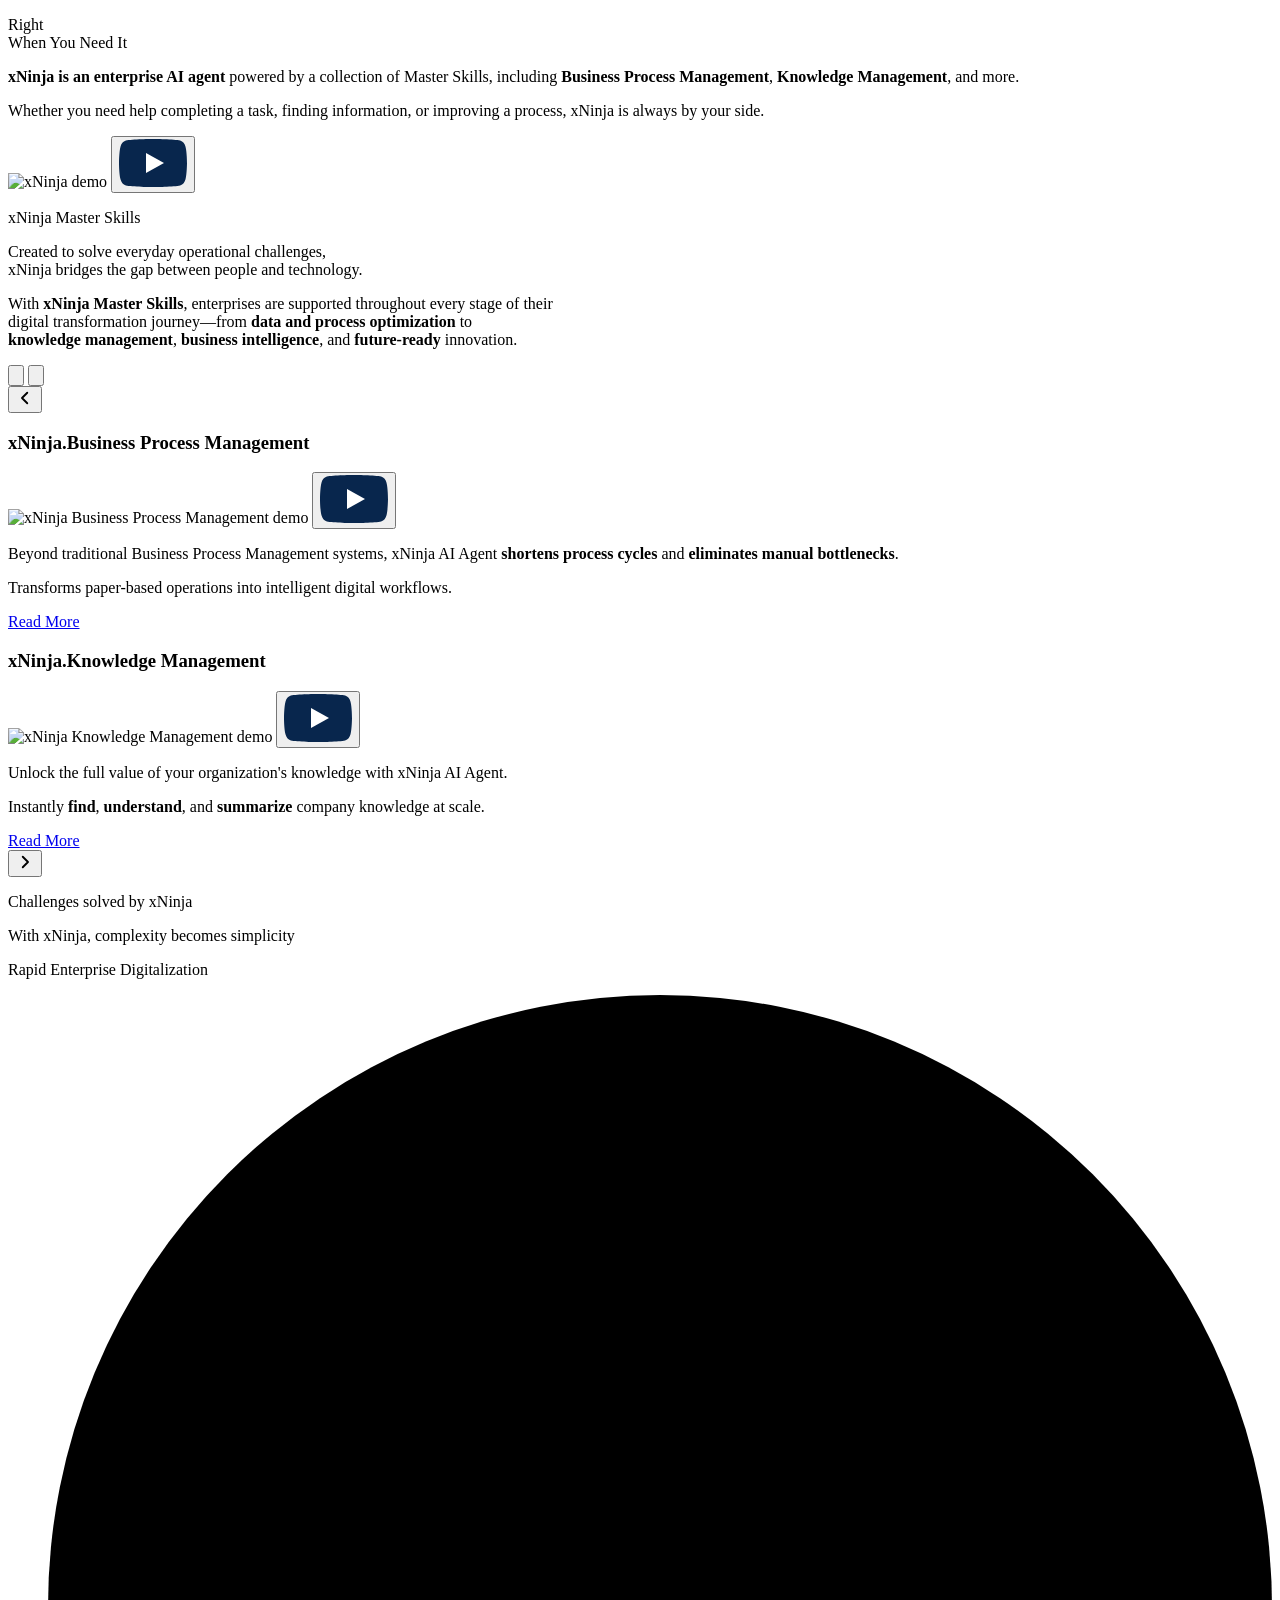
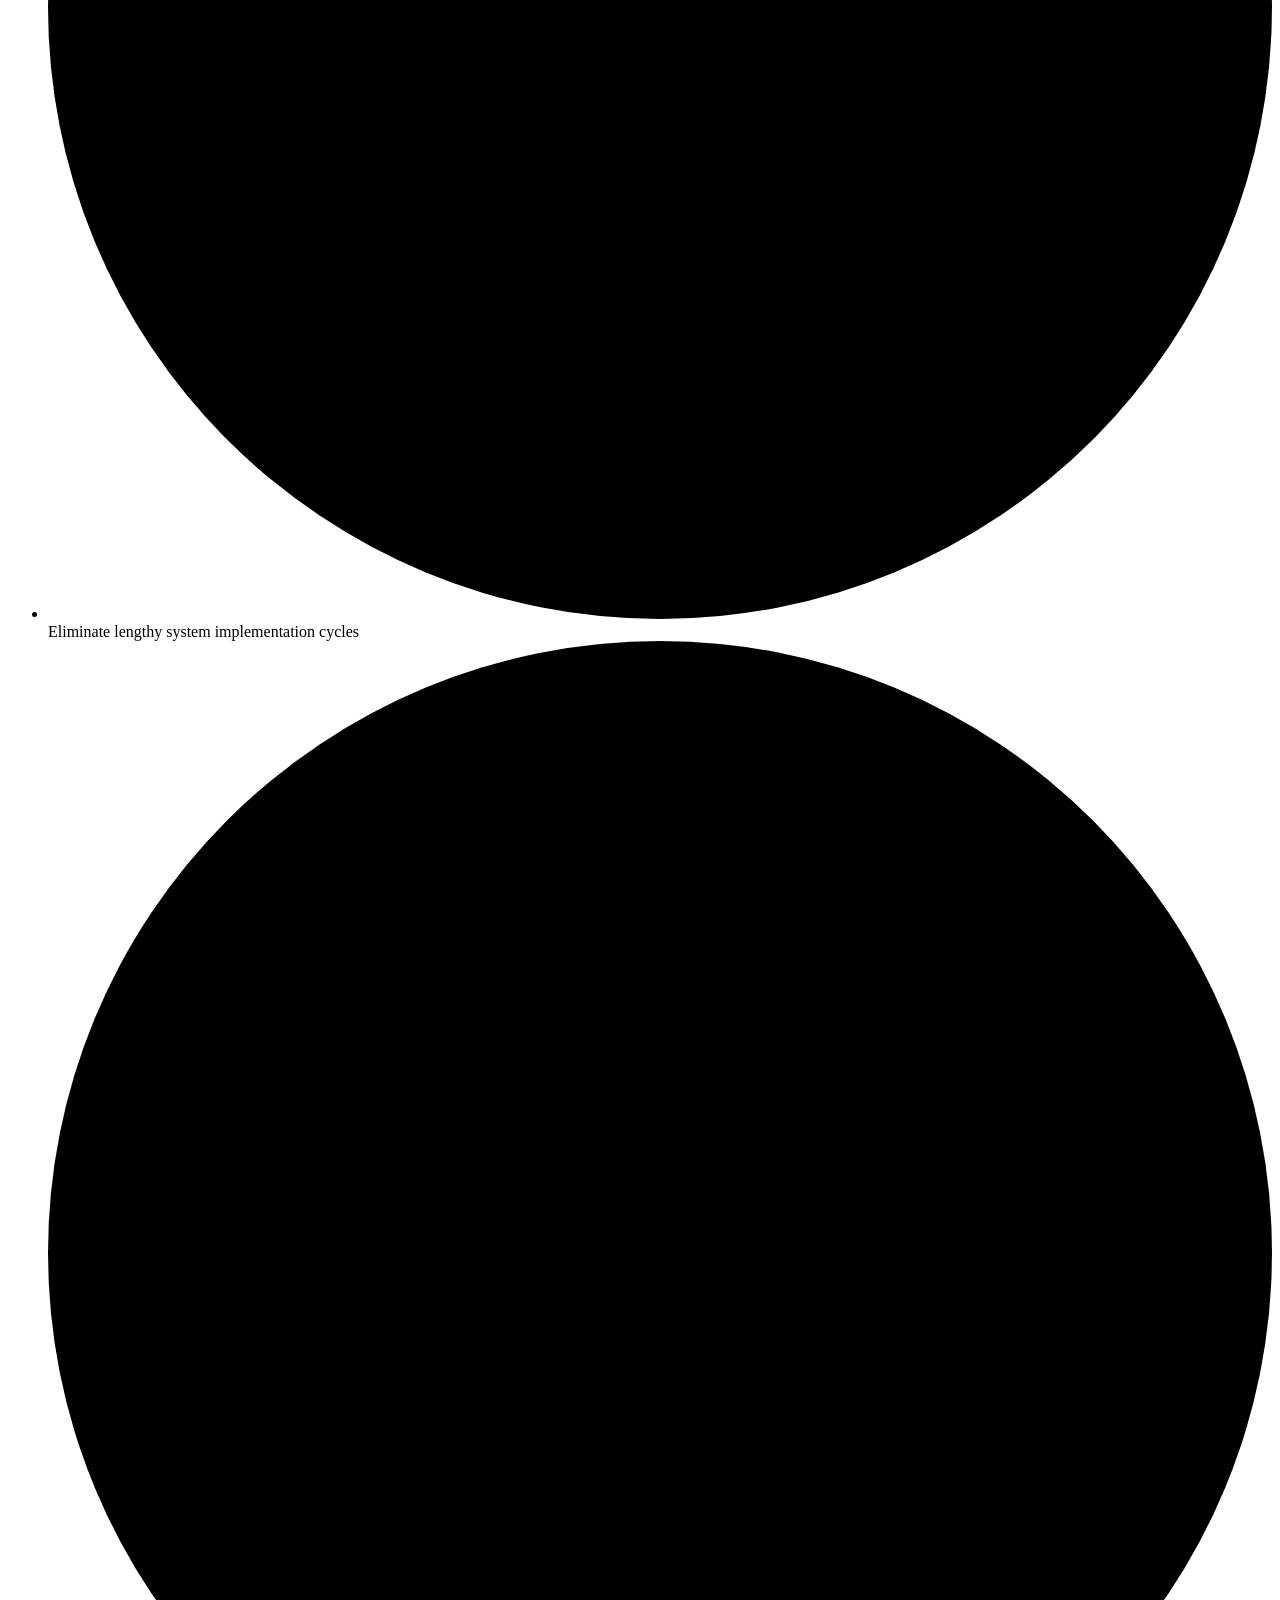
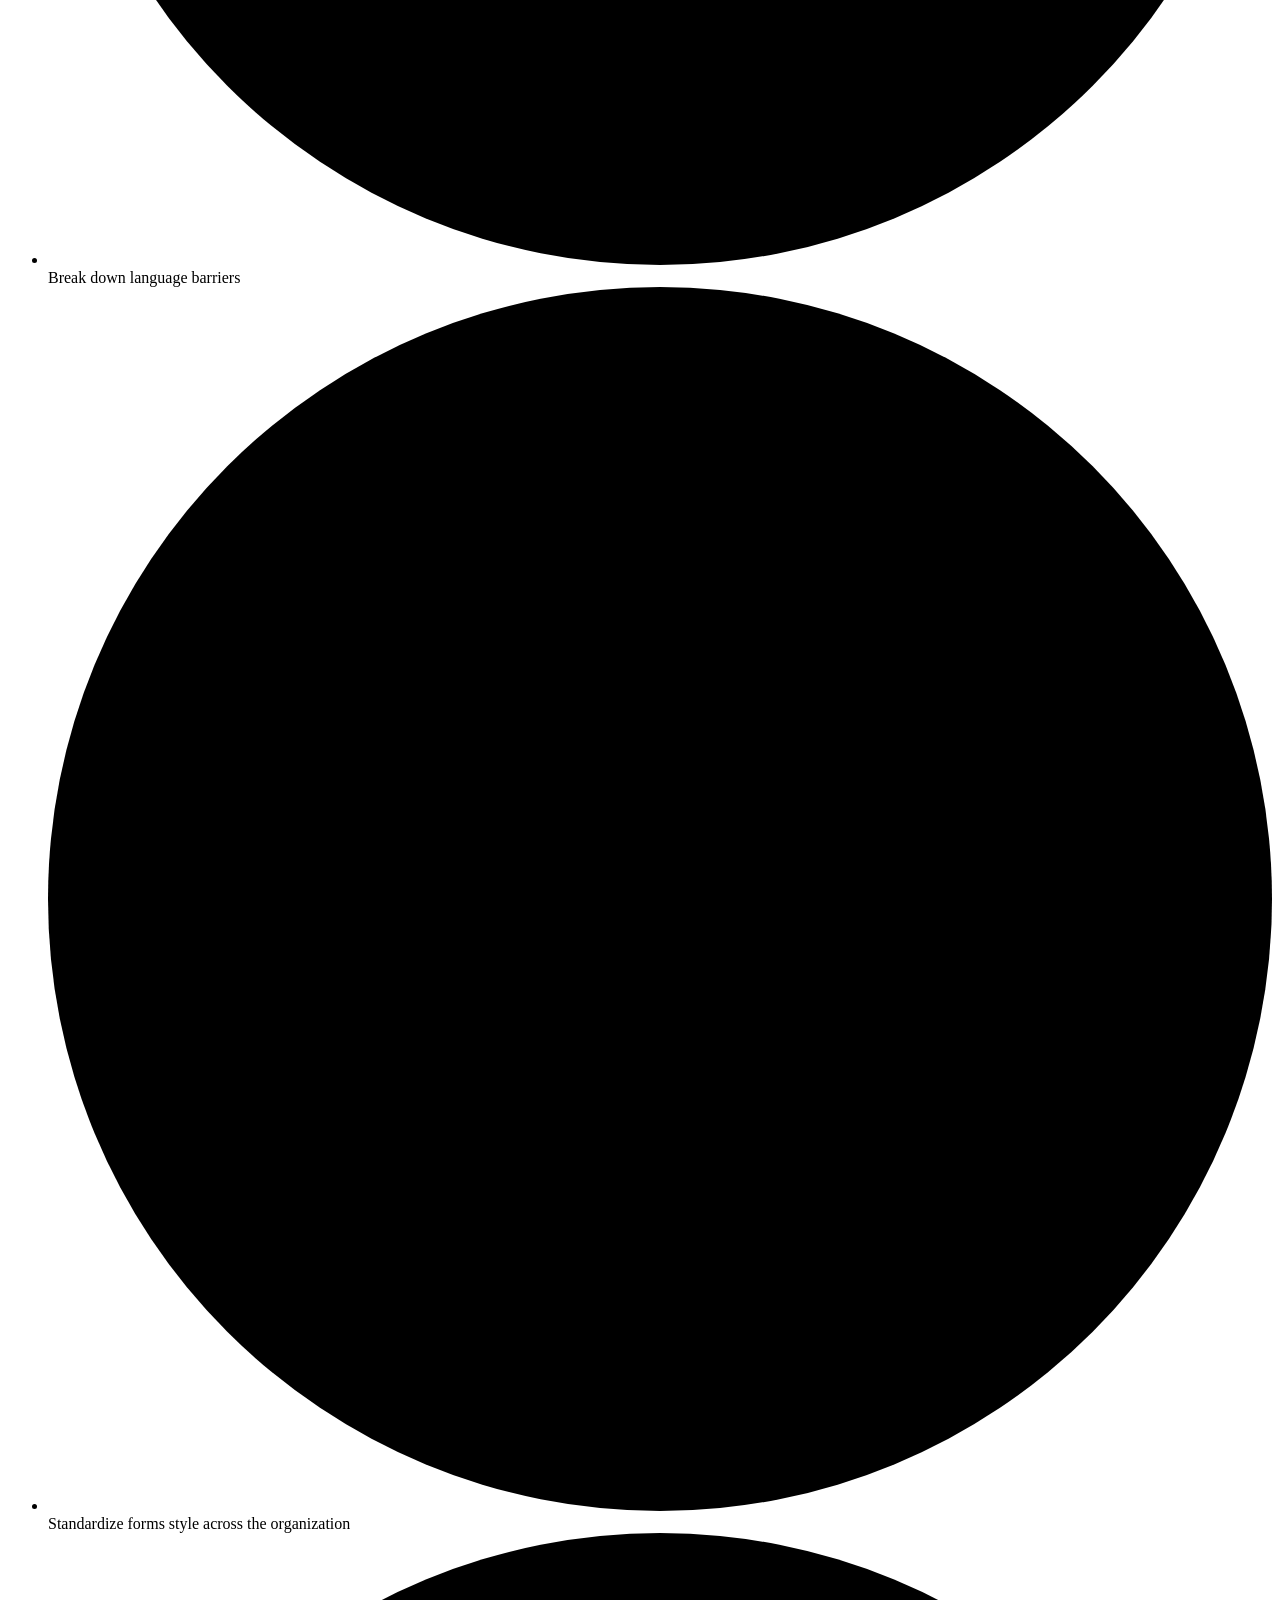
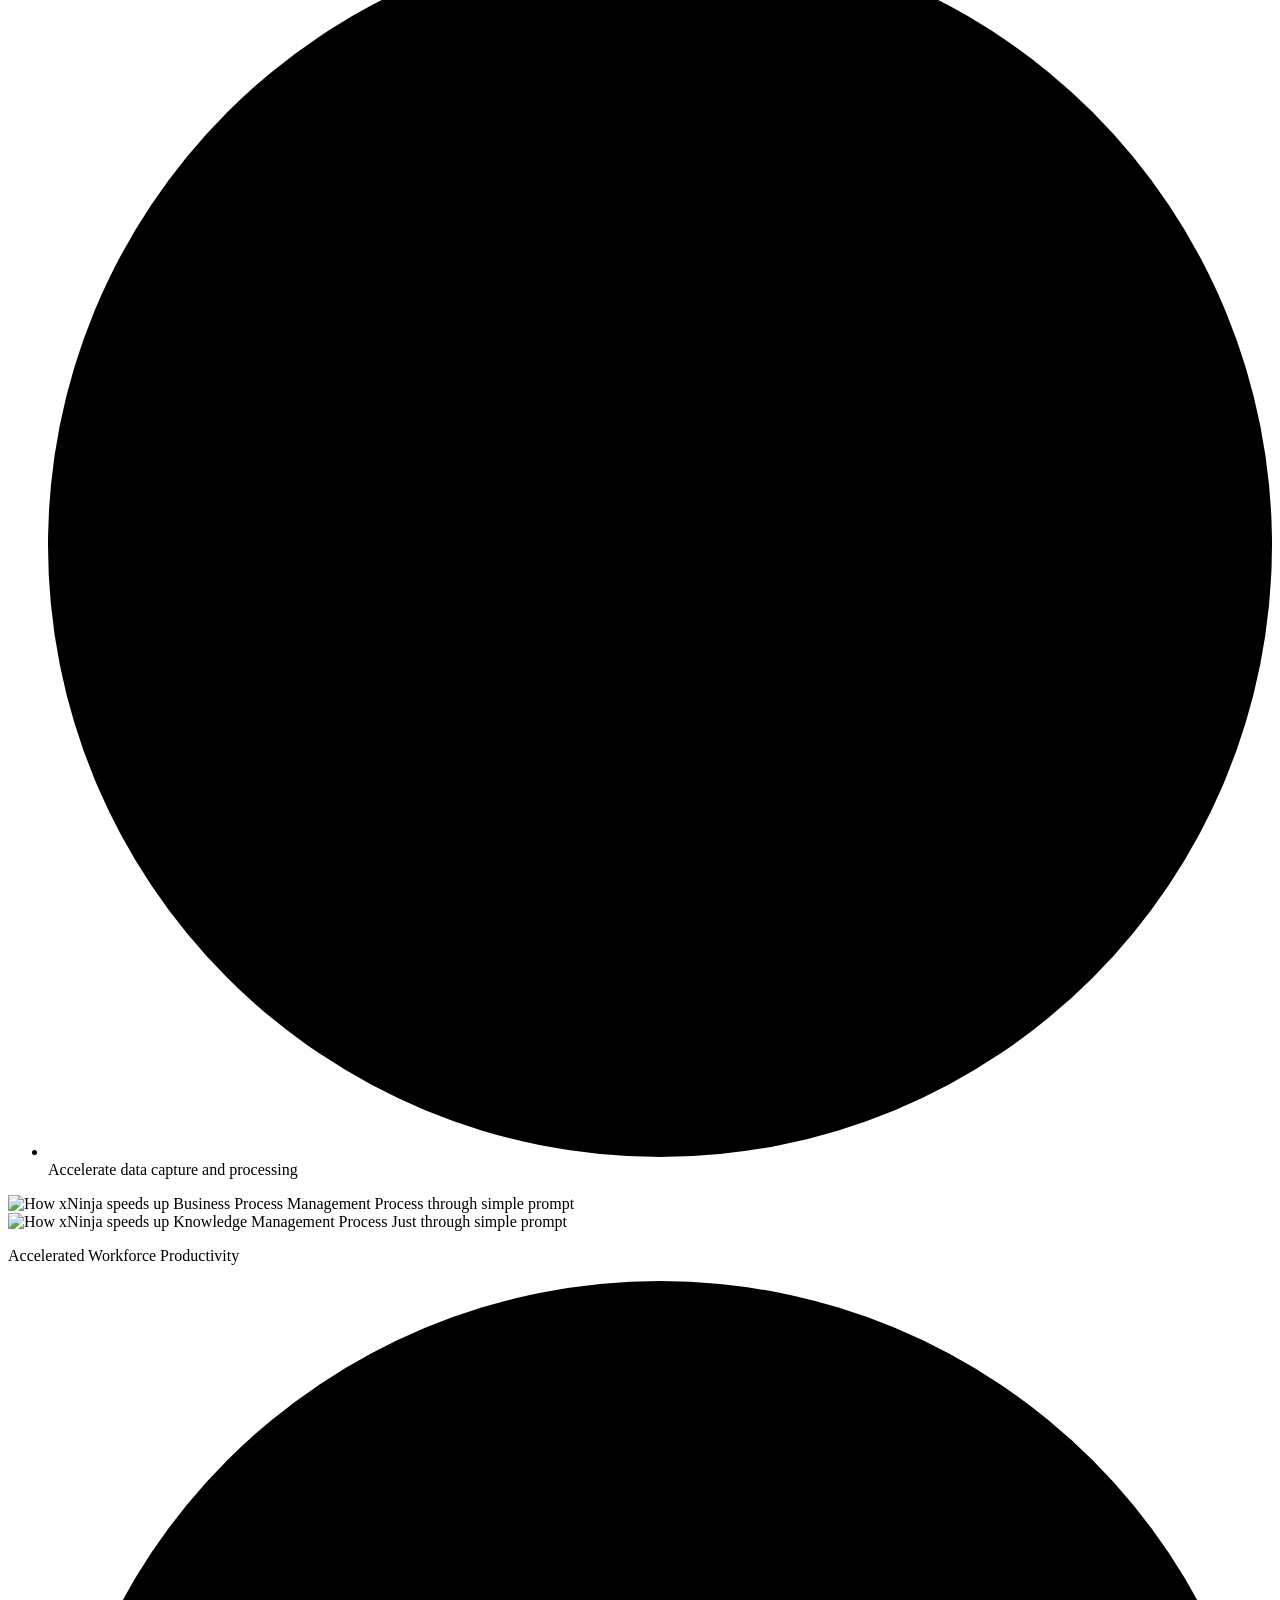
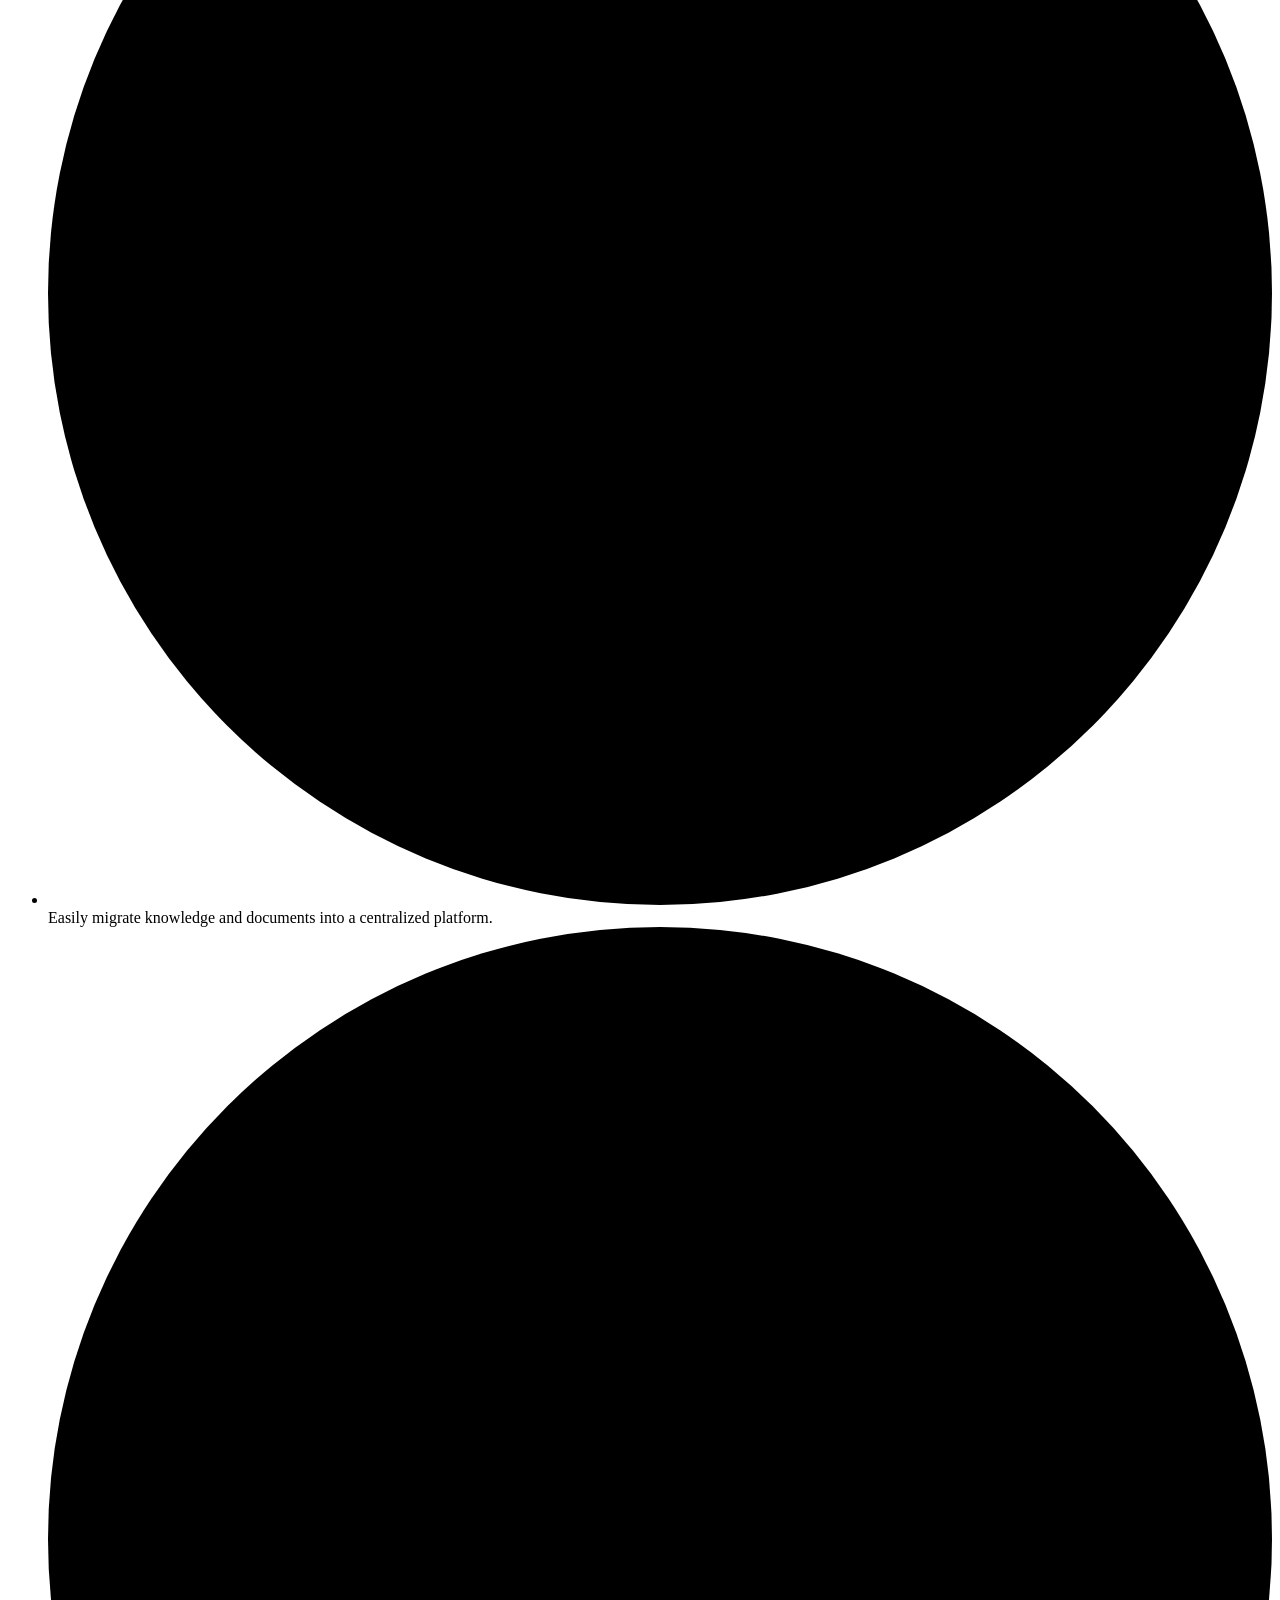
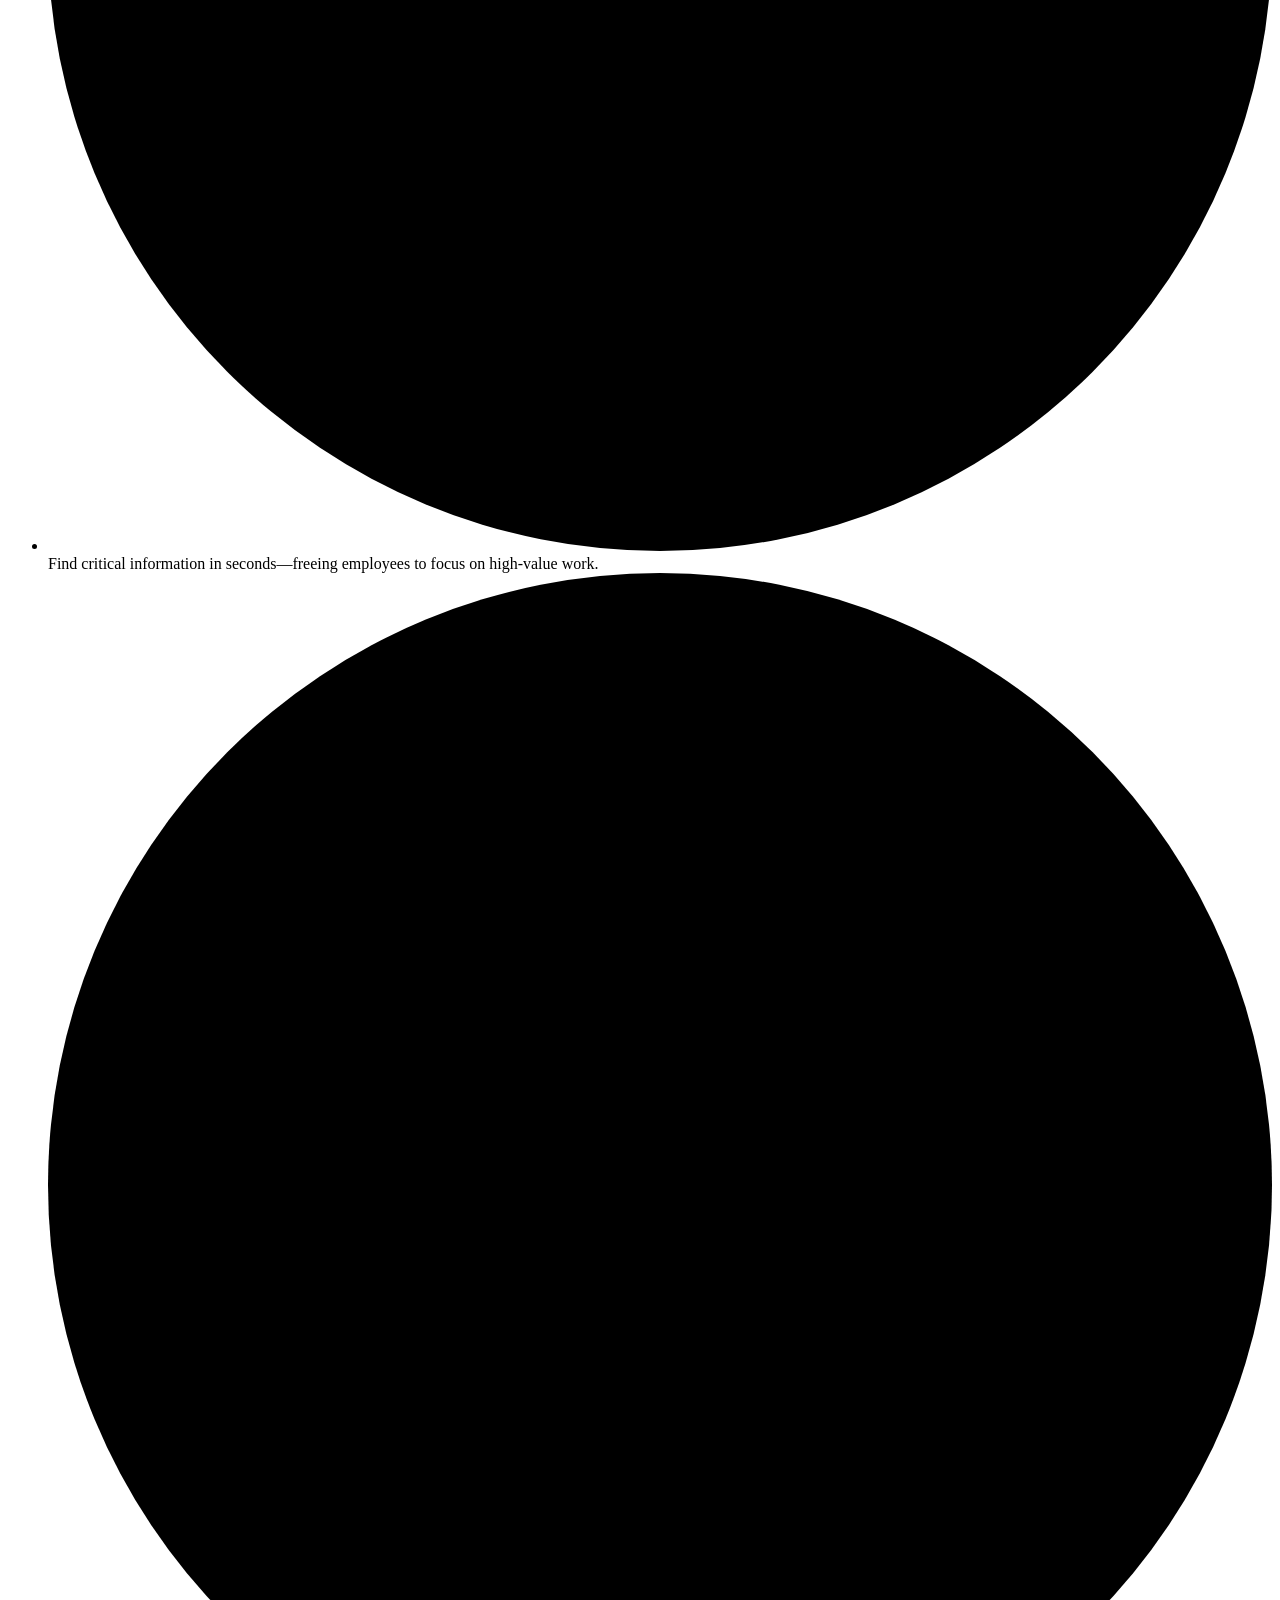
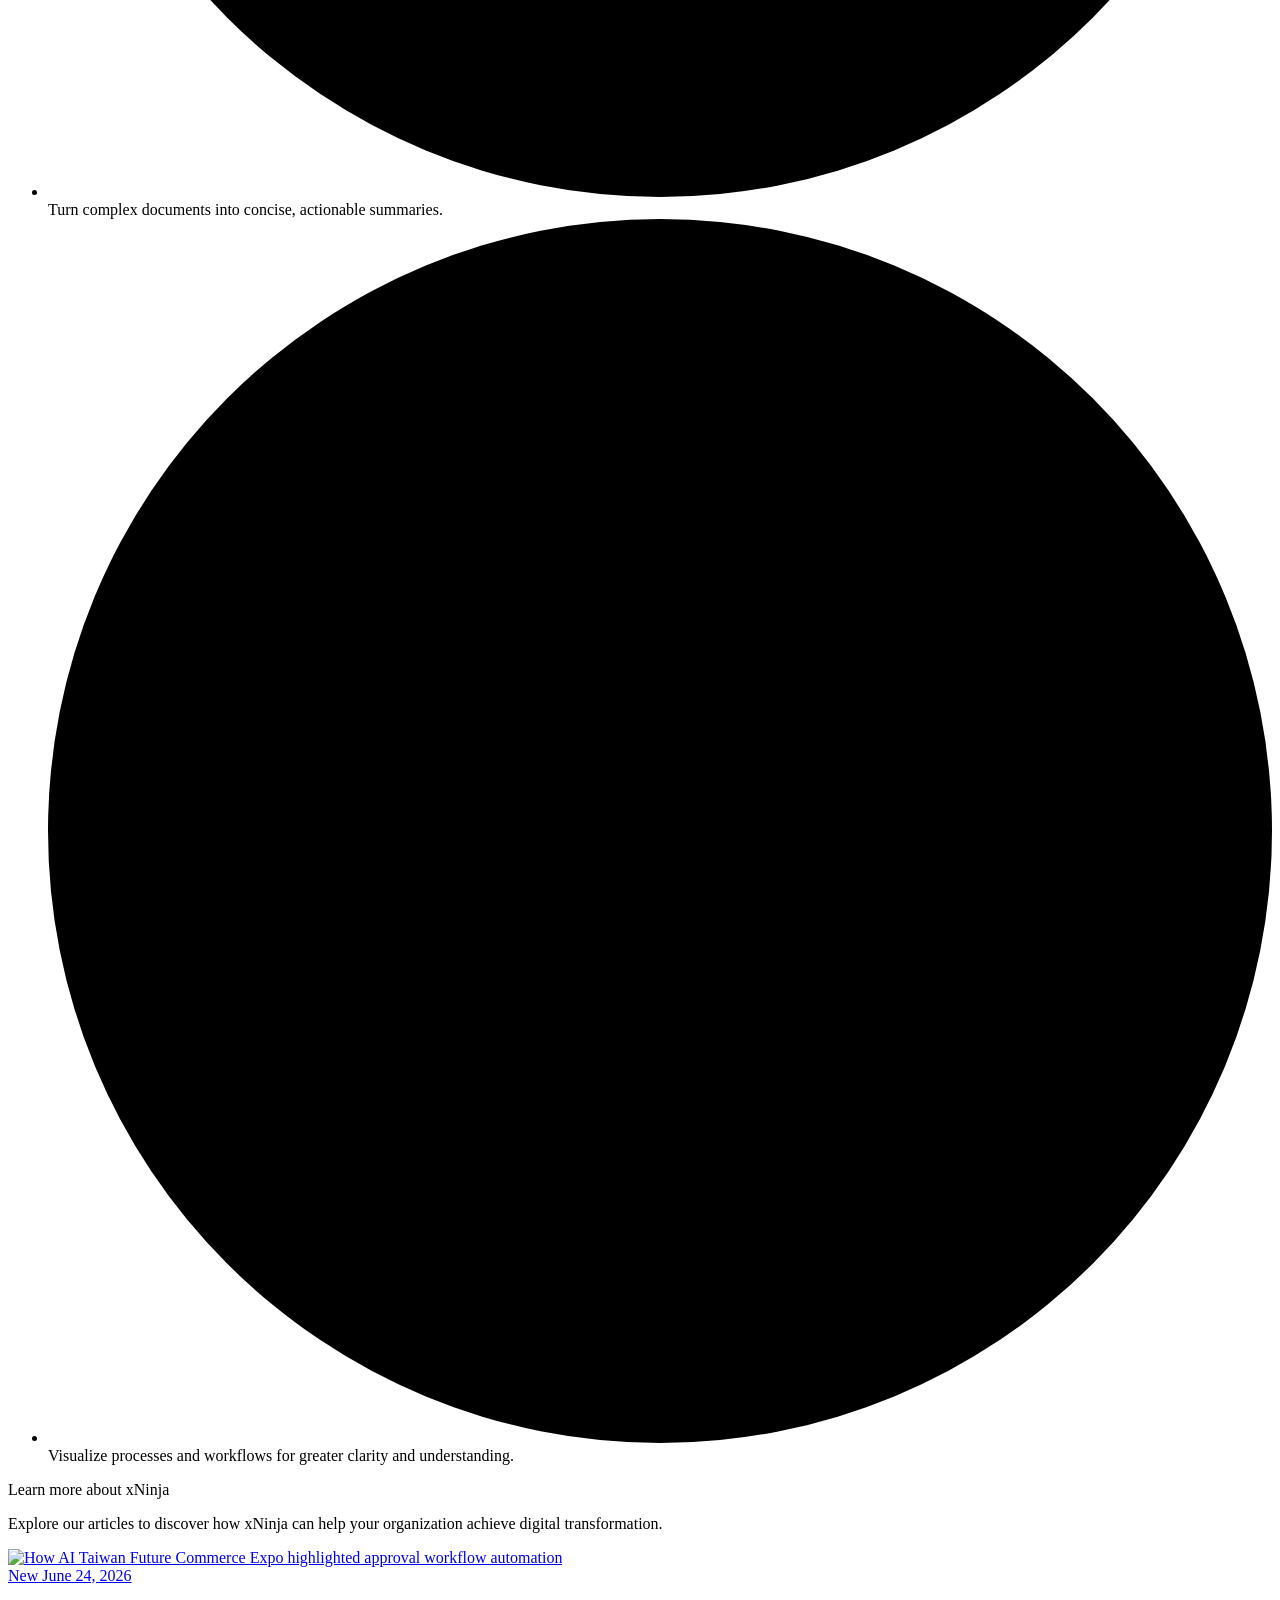
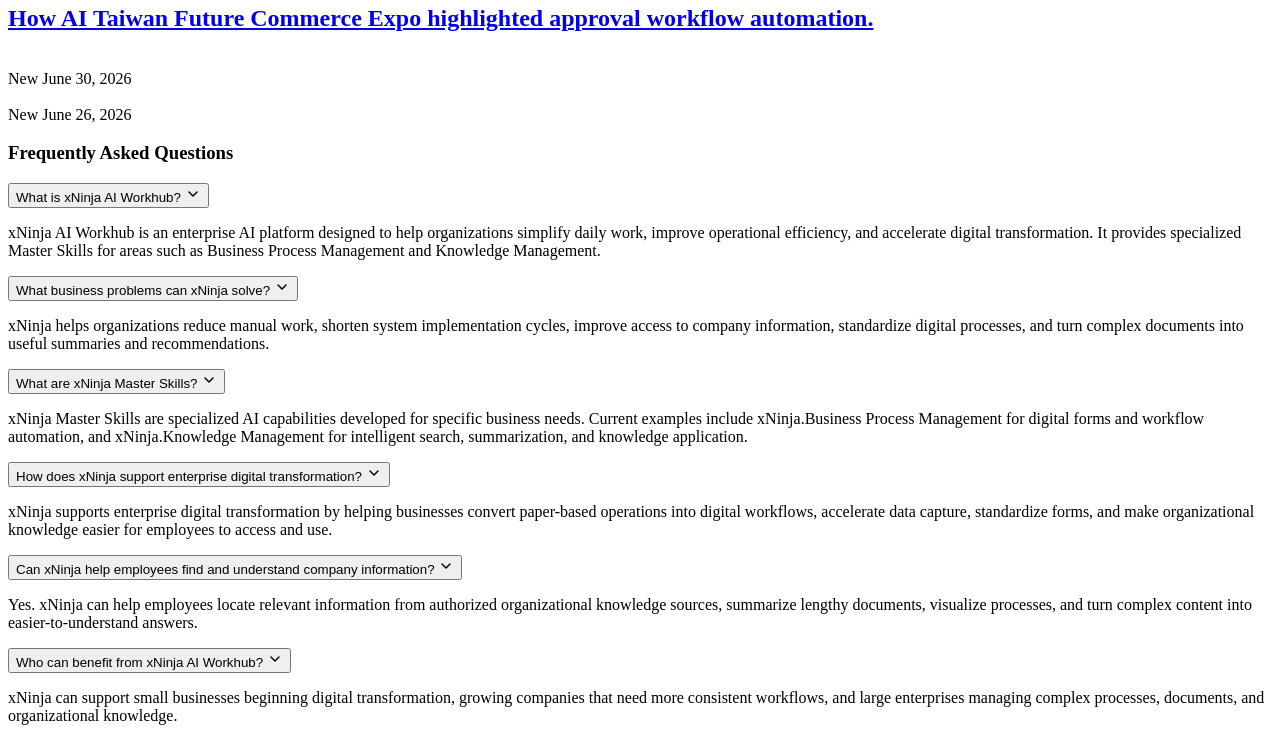
==== home/index.html @ 0cf776fe "hero_foxed" ====
<!doctype html>
<html lang="en">
  <head>
    <meta charset="UTF-8" />
    <meta name="viewport" content="width=device-width, initial-scale=1.0" />
    <base href="/fixed-en-web/" />
    <title>xNinja AI Workhub — Hundred Plus</title>
    <meta name="description" content="Discover xNinja AI Workhub, an enterprise AI platform for workflow automation, knowledge management, faster digitalization, and smarter daily work." />
   <link rel="preconnect" href="https://fonts.googleapis.com" />
<link rel="preconnect" href="https://fonts.gstatic.com" crossorigin />
<link
  rel="stylesheet"
  href="https://fonts.googleapis.com/css2?family=Montserrat:ital,wght@0,400;0,600;0,700&display=swap"
  media="print"
  onload="this.media='all'"
/>
<noscript>
  <link rel="stylesheet" href="https://fonts.googleapis.com/css2?family=Montserrat:ital,wght@0,400;0,600;0,700&display=swap" />
</noscript>
 <link rel="stylesheet" href="css/tokens.css" />
<link rel="stylesheet" href="css/navbar.css" />
<link rel="stylesheet" href="css/hero.css" />
<link rel="stylesheet" href="css/main.css" />
<link rel="stylesheet" href="css/footer.css" />
<link rel="stylesheet" href="css/articles.css" />
<link rel="stylesheet" href="css/faq.css" />
<link rel="stylesheet" href="css/cta.css" />
<link rel="stylesheet" href="css/skills.css" />

  </head>
  <body>
    <div id="navbar-placeholder"></div>
      <section class="hero">
         <div class="content__margin">
        <div class="vertical__grid">
          <div class="hero__intro">
            <p class="hero__title">
              Right<br />
              When You Need It
            </p>
            <p class="section__subtitle paragraph__center">
              <b>xNinja is an enterprise AI agent</b> powered by a collection of
              Master Skills, including <b>Business Process Management</b>,
              <b>Knowledge Management</b>, and more.
            </p>
            <p class="quote paragraph__center">
              Whether you need help completing a task, finding information, or
              improving a process, xNinja is always by your side.
            </p>
          </div>
          <div class="hero__video">
         <div class="skill_section__video">
  <div class="video-facade" data-youtube-id="FBJiiYiR1F0">
    <img
      src="assets/images/ytb_xNinjaMainVideoCover.webp"
      alt="xNinja demo"
      class="video-facade__thumb"
      loading="lazy"
      width="960"
      height="540"
    />
    <button class="video-facade__play" aria-label="Play xNinja demo video">
      <svg viewBox="0 0 68 48" width="68" height="48"><path d="M66.52 7.74c-.78-2.93-2.49-5.41-5.42-6.19C55.79.13 34 0 34 0S12.21.13 6.9 1.55c-2.93.78-4.63 3.26-5.42 6.19C.06 13.05 0 24 0 24s.06 10.95 1.48 16.26c.78 2.93 2.49 5.41 5.42 6.19C12.21 47.87 34 48 34 48s21.79-.13 27.1-1.55c2.93-.78 4.64-3.26 5.42-6.19C67.94 34.95 68 24 68 24s-.06-10.95-1.48-16.26z" fill="#08264d"/><path d="M45 24 27 14v20" fill="#fff"/></svg>
    </button>
  </div>
</div>
          </div>
        </div>
        </div>
          <div class="hero__curve" aria-hidden="true"></div>
      </section>

      <section class="skills">
        <div class="skills__inner">
            <div class="content__margin">
        <div class="vertical__grid">
          <div class="skills__intro">
            <p class="main__heading">xNinja Master Skills</p>
            <p class="section__subtitle paragraph__center">
              Created to solve everyday operational challenges,<br />
              xNinja bridges the gap between people and technology.
            </p>
            <p class="section__subtitle paragraph__center">
              With <b>xNinja Master Skills</b>, enterprises are supported
              throughout every stage of their <br />digital transformation
              journey—from <b>data and process optimization </b> to<br />
              <b>knowledge management</b>, <b>business intelligence</b>, and
              <b>future-ready</b> innovation.
            </p>
          </div>
        <div class="skills__steps" aria-label="xNinja Master Skills">
          <!-- BPM — form icon -->
          <button
            class="skills__step skills__step--active"
            type="button"
            data-skill-key="skills.bpm.video"
            aria-label="xNinja.Business Process Management"
          >
            <svg
              viewBox="0 0 24 24"
              fill="none"
              stroke="currentColor"
              stroke-width="1.8"
              stroke-linecap="round"
              stroke-linejoin="round"
              aria-hidden="true"
            >
              <rect x="5" y="3" width="14" height="18" rx="2" />
              <path d="M9 8h6M9 12h6M9 16h4" />
            </svg>
          </button>

          <span class="skills__step-line" aria-hidden="true"></span>

          <!-- KM — book icon -->
          <button
            class="skills__step"
            type="button"
            data-skill-key="skills.km.video"
            aria-label="xNinja.Knowledge Management"
          >
            <svg
              viewBox="0 0 24 24"
              fill="none"
              stroke="currentColor"
              stroke-width="1.8"
              stroke-linecap="round"
              stroke-linejoin="round"
              aria-hidden="true"
            >
              <path
                d="M5 4.5A1.5 1.5 0 0 1 6.5 3H19v15H6.5A1.5 1.5 0 0 0 5 19.5z"
              />
              <path d="M5 19.5A1.5 1.5 0 0 1 6.5 18H19" />
            </svg>
          </button>
        </div>

        <div class="skills__carousel">
          <button
            class="skills__nav skills__nav--prev"
            type="button"
            aria-label="Previous skill"
          >
            <svg width="18" height="18" viewBox="0 0 24 24" aria-hidden="true">
              <path
                d="M15 5l-7 7 7 7"
                fill="none"
                stroke="currentColor"
                stroke-width="2.5"
                stroke-linecap="round"
                stroke-linejoin="round"
              />
            </svg>
          </button>

          <div class="skills__viewport">
            <div class="skills__track">
              <!-- Card: BPM -->
              <article
                class="skill-card skill-card--active"
                data-video-key="skills.bpm.video"
              >
                <h3 class="skill-card__title">
                  xNinja.Business Process Management
                </h3>
                <div class="skill-card__body">
              <div class="skill_section__video">
  <div class="video-facade" data-youtube-id="NPxpjpz5WTE">
    <img
      src="assets/images/ytb_xNinjaBpmVideoCover.webp"
      alt="xNinja Business Process Management demo"
      class="video-facade__thumb"
      loading="lazy"
      width="960"
      height="540"
    />
    <button class="video-facade__play" aria-label="Play Business Process Management demo video">
      <svg viewBox="0 0 68 48" width="68" height="48"><path d="M66.52 7.74c-.78-2.93-2.49-5.41-5.42-6.19C55.79.13 34 0 34 0S12.21.13 6.9 1.55c-2.93.78-4.63 3.26-5.42 6.19C.06 13.05 0 24 0 24s.06 10.95 1.48 16.26c.78 2.93 2.49 5.41 5.42 6.19C12.21 47.87 34 48 34 48s21.79-.13 27.1-1.55c2.93-.78 4.64-3.26 5.42-6.19C67.94 34.95 68 24 68 24s-.06-10.95-1.48-16.26z" fill="#08264d"/><path d="M45 24 27 14v20" fill="#fff"/></svg>
    </button>
  </div>
</div>
                  <div class="skill-card__text">
                    <p class="skill-card__desc text-body">
                      Beyond traditional Business Process Management systems,
                      xNinja AI Agent <b>shortens process cycles</b> and
                      <b>eliminates manual bottlenecks</b>.
                    </p>
                    <p class="skill-card__desc text-body">
                      Transforms paper-based operations into intelligent digital
                      workflows.
                    </p>

                    <a class="skill-card__more" href="xNinja_bpm.html"
                      >Read More</a
                    >
                  </div>
                </div>
              </article>

              <!-- Card: KM -->
              <article class="skill-card" data-video-key="skills.km.video">
                <h3 class="skill-card__title">xNinja.Knowledge Management</h3>
                <div class="skill-card__body">
                <div class="skill_section__video">
  <div class="video-facade" data-youtube-id="J8MCapx4dZc">
    <img
      src="assets/images/ytb_xNinjaKmVideoCover.webp"
      alt="xNinja Knowledge Management demo"
      class="video-facade__thumb"
      loading="lazy"
      width="960"
      height="540"
    />
    <button class="video-facade__play" aria-label="Play Knowledge Management demo video">
      <svg viewBox="0 0 68 48" width="68" height="48"><path d="M66.52 7.74c-.78-2.93-2.49-5.41-5.42-6.19C55.79.13 34 0 34 0S12.21.13 6.9 1.55c-2.93.78-4.63 3.26-5.42 6.19C.06 13.05 0 24 0 24s.06 10.95 1.48 16.26c.78 2.93 2.49 5.41 5.42 6.19C12.21 47.87 34 48 34 48s21.79-.13 27.1-1.55c2.93-.78 4.64-3.26 5.42-6.19C67.94 34.95 68 24 68 24s-.06-10.95-1.48-16.26z" fill="#08264d"/><path d="M45 24 27 14v20" fill="#fff"/></svg>
    </button>
  </div>
</div>
                  <div class="skill-card__text">
                    <p class="skill-card__desc text-body">
                      Unlock the full value of your organization's knowledge
                      with xNinja AI Agent.
                    </p>
                    <p class="skill-card__desc text-body">
                      Instantly <b>find</b>, <b>understand</b>, and
                      <b>summarize</b> company knowledge at scale.
                    </p>
                    <a class="skill-card__more" href="xNinja_km.html"
                      >Read More</a
                    >
                  </div>
                </div>
              </article>
            </div>
          </div>

          <button
            class="skills__nav skills__nav--next"
            type="button"
            aria-label="Next skill"
          >
            <svg width="18" height="18" viewBox="0 0 24 24" aria-hidden="true">
              <path
                d="M9 5l7 7-7 7"
                fill="none"
                stroke="currentColor"
                stroke-width="2.5"
                stroke-linecap="round"
                stroke-linejoin="round"
              />
            </svg>
          </button>
        </div>
        </div>
        </div>
        </div>
      </section>

      <section class="challenge">
           <div class="content__margin">
        <div class="vertical__grid">
          <div class="challenge__intro">
            <p class="main__heading">Challenges solved by xNinja</p>
            <p class="quote">With xNinja, complexity becomes simplicity</p>
          </div>
          <div class="two__grid">
            <div class="left__side">
              <p class="subheading paragraph__center">Rapid Enterprise Digitalization</p>
              <ul class="challenge__list">
                <li class="challenge__item text-body">
                  <svg
                    class="challenge__check"
                    viewBox="0 0 20 20"
                    aria-hidden="true"
                  >
                    <circle cx="10" cy="10" r="10" />
                    <path d="M5.8 10.3l2.7 2.7 5.7-6" />
                  </svg>
                  <span>Eliminate lengthy system implementation cycles</span>
                </li>
                <li class="challenge__item text-body">
                  <svg
                    class="challenge__check"
                    viewBox="0 0 20 20"
                    aria-hidden="true"
                  >
                    <circle cx="10" cy="10" r="10" />
                    <path d="M5.8 10.3l2.7 2.7 5.7-6" />
                  </svg>
                  <span>Break down language barriers</span>
                </li>
                <li class="challenge__item text-body">
                  <svg
                    class="challenge__check"
                    viewBox="0 0 20 20"
                    aria-hidden="true"
                  >
                    <circle cx="10" cy="10" r="10" />
                    <path d="M5.8 10.3l2.7 2.7 5.7-6" />
                  </svg>
                  <span>Standardize forms style across the organization</span>
                </li>
                <li class="challenge__item text-body">
                  <svg
                    class="challenge__check"
                    viewBox="0 0 20 20"
                    aria-hidden="true"
                  >
                    <circle cx="10" cy="10" r="10" />
                    <path d="M5.8 10.3l2.7 2.7 5.7-6" />
                  </svg>
                  <span>Accelerate data capture and processing</span>
                </li>
              </ul>
            </div>

            <div
              class="challenge__media reveal reveal--right"
              role="img"
              aria-label="Rapid enterprise digitalization illustration"
            >
              <img alt="How xNinja speeds up Business Process Management Process through simple prompt"src="assets/images/bpm_illustration.webp" />
            </div>
          </div>
          <div class="two__grid">
            <div
              class="challenge__media reveal reveal--left"
              role="img"
              aria-label="Rapid enterprise digitalization illustration"
            >
              <img alt="How xNinja speeds up Knowledge Management Process Just through simple prompt" src="assets/images/km_illustration.webp" />
            </div>
            <div class="right__side">
              <p class="subheading paragraph__center">Accelerated Workforce Productivity</p>

              <ul class="challenge__list">
                <li class="challenge__item text-body">
                  <svg
                    class="challenge__check"
                    viewBox="0 0 20 20"
                    aria-hidden="true"
                  >
                    <circle cx="10" cy="10" r="10" />
                    <path d="M5.8 10.3l2.7 2.7 5.7-6" />
                  </svg>
                  <span
                    >Easily migrate knowledge and documents into a centralized
                    platform.</span
                  >
                </li>
                <li class="challenge__item text-body">
                  <svg
                    class="challenge__check"
                    viewBox="0 0 20 20"
                    aria-hidden="true"
                  >
                    <circle cx="10" cy="10" r="10" />
                    <path d="M5.8 10.3l2.7 2.7 5.7-6" />
                  </svg>
                  <span
                    >Find critical information in seconds—freeing employees to
                    focus on high-value work.</span
                  >
                </li>
                <li class="challenge__item text-body">
                  <svg
                    class="challenge__check"
                    viewBox="0 0 20 20"
                    aria-hidden="true"
                  >
                    <circle cx="10" cy="10" r="10" />
                    <path d="M5.8 10.3l2.7 2.7 5.7-6" />
                  </svg>
                  <span
                    >Turn complex documents into concise, actionable
                    summaries.</span
                  >
                </li>
                <li class="challenge__item text-body">
                  <svg
                    class="challenge__check"
                    viewBox="0 0 20 20"
                    aria-hidden="true"
                  >
                    <circle cx="10" cy="10" r="10" />
                    <path d="M5.8 10.3l2.7 2.7 5.7-6" />
                  </svg>
                  <span
                    >Visualize processes and workflows for greater clarity and
                    understanding.</span
                  >
                </li>
              </ul>
            </div>
          </div>
        </div>
        </div>
      </section>


<section class="articles_cta">
  <div class="content__margin">
    <div class="two__grid">
      <div class="articles_cta__intro">
        <p class="main__heading">Learn more about xNinja</p>
        <p class="section__subtitle paragraph__center">
          Explore our articles to discover how xNinja can help your
          organization achieve digital transformation.
        </p>
      </div>

   <div class="articles__media">
  <a class="card top__card" href="articles/approval-workflow-for-growing-businesses">
    <img
      src="assets/images/approval_workflow.webp"
      alt="How AI Taiwan Future Commerce Expo highlighted approval workflow automation"
      class="card__image"
    />
    <div class="card__meta">
      <span class="card__badge">New</span>
      <span class="card__dot" aria-hidden="true"></span>
      <span class="card__date">June 24, 2026</span>
    </div>
    <h2 class="subheading">
      How AI Taiwan Future Commerce Expo highlighted approval workflow automation.
    </h2>
  </a>

  <div class="card bottom__card bottom__card__left">
    <img src="assets/images/organizationWorkflows.webp" alt="" class="card__image" />
     <div class="card__meta">
      <span class="card__badge">New</span>
      <span class="card__dot" aria-hidden="true"></span>
      <span class="card__date">June 30, 2026</span>
    </div>
  </div>

  <div class="card bottom__card bottom__card__right">
    <img src="assets/images/approvalVsManual.webp" alt="" class="card__image" />
     <div class="card__meta">
      <span class="card__badge">New</span>
      <span class="card__dot" aria-hidden="true"></span>
      <span class="card__date">June 26, 2026</span>
    </div>
  </div>
</div>
    </div>
  </div>
</section>

<div id="cta-placeholder"></div>

<section class="faq" data-tech-group>
   <div class="content__margin">
  <h3 class="main__heading">Frequently Asked Questions</h3>
  <div class="tech-item is-open">
    <button class="tech-item__tab" aria-expanded="true">
      <span class="tech-item__label">What is xNinja AI Workhub?</span>
      <span class="tech-item__arrow"><svg width="16" height="16" viewBox="0 0 16 16" fill="none"><path d="M4 6l4 4 4-4" stroke="currentColor" stroke-width="1.5" stroke-linecap="round" stroke-linejoin="round"/></svg></span>
    </button>
    <div class="tech-item__detail">
      <p>xNinja AI Workhub is an enterprise AI platform designed to help organizations simplify daily work, improve operational efficiency, and accelerate digital transformation. It provides specialized Master Skills for areas such as Business Process Management and Knowledge Management.</p>
    </div>
  </div>

  <div class="tech-item">
    <button class="tech-item__tab" aria-expanded="false">
      <span class="tech-item__label">What business problems can xNinja solve?</span>
      <span class="tech-item__arrow"><svg width="16" height="16" viewBox="0 0 16 16" fill="none"><path d="M4 6l4 4 4-4" stroke="currentColor" stroke-width="1.5" stroke-linecap="round" stroke-linejoin="round"/></svg></span>
    </button>
    <div class="tech-item__detail">
      <p>xNinja helps organizations reduce manual work, shorten system implementation cycles, improve access to company information, standardize digital processes, and turn complex documents into useful summaries and recommendations.</p>
    </div>
  </div>

  <div class="tech-item">
    <button class="tech-item__tab" aria-expanded="false">
      <span class="tech-item__label">What are xNinja Master Skills?</span>
      <span class="tech-item__arrow"><svg width="16" height="16" viewBox="0 0 16 16" fill="none"><path d="M4 6l4 4 4-4" stroke="currentColor" stroke-width="1.5" stroke-linecap="round" stroke-linejoin="round"/></svg></span>
    </button>
    <div class="tech-item__detail">
      <p>xNinja Master Skills are specialized AI capabilities developed for specific business needs. Current examples include xNinja.Business Process Management for digital forms and workflow automation, and xNinja.Knowledge Management for intelligent search, summarization, and knowledge application.</p>
    </div>
  </div>

  <div class="tech-item">
    <button class="tech-item__tab" aria-expanded="false">
      <span class="tech-item__label">How does xNinja support enterprise digital transformation?</span>
      <span class="tech-item__arrow"><svg width="16" height="16" viewBox="0 0 16 16" fill="none"><path d="M4 6l4 4 4-4" stroke="currentColor" stroke-width="1.5" stroke-linecap="round" stroke-linejoin="round"/></svg></span>
    </button>
    <div class="tech-item__detail">
      <p>xNinja supports enterprise digital transformation by helping businesses convert paper-based operations into digital workflows, accelerate data capture, standardize forms, and make organizational knowledge easier for employees to access and use.</p>
    </div>
  </div>

  <div class="tech-item">
    <button class="tech-item__tab" aria-expanded="false">
      <span class="tech-item__label">Can xNinja help employees find and understand company information?</span>
      <span class="tech-item__arrow"><svg width="16" height="16" viewBox="0 0 16 16" fill="none"><path d="M4 6l4 4 4-4" stroke="currentColor" stroke-width="1.5" stroke-linecap="round" stroke-linejoin="round"/></svg></span>
    </button>
    <div class="tech-item__detail">
      <p>Yes. xNinja can help employees locate relevant information from authorized organizational knowledge sources, summarize lengthy documents, visualize processes, and turn complex content into easier-to-understand answers.</p>
    </div>
  </div>

  <div class="tech-item">
    <button class="tech-item__tab" aria-expanded="false">
      <span class="tech-item__label">Who can benefit from xNinja AI Workhub?</span>
      <span class="tech-item__arrow"><svg width="16" height="16" viewBox="0 0 16 16" fill="none"><path d="M4 6l4 4 4-4" stroke="currentColor" stroke-width="1.5" stroke-linecap="round" stroke-linejoin="round"/></svg></span>
    </button>
    <div class="tech-item__detail">
      <p>xNinja can support small businesses beginning digital transformation, growing companies that need more consistent workflows, and large enterprises managing complex processes, documents, and organizational knowledge.</p>
    </div>
  </div>
  </div>
</section>

    </div>

        <div id="footer-placeholder"></div>
<script src="js/components.js" defer></script>
<script src="js/accordion.js" defer></script>
<script src="js/skill-video.js" defer></script>
<script src="js/video-modal.js" defer></script>
  </body>
</html>
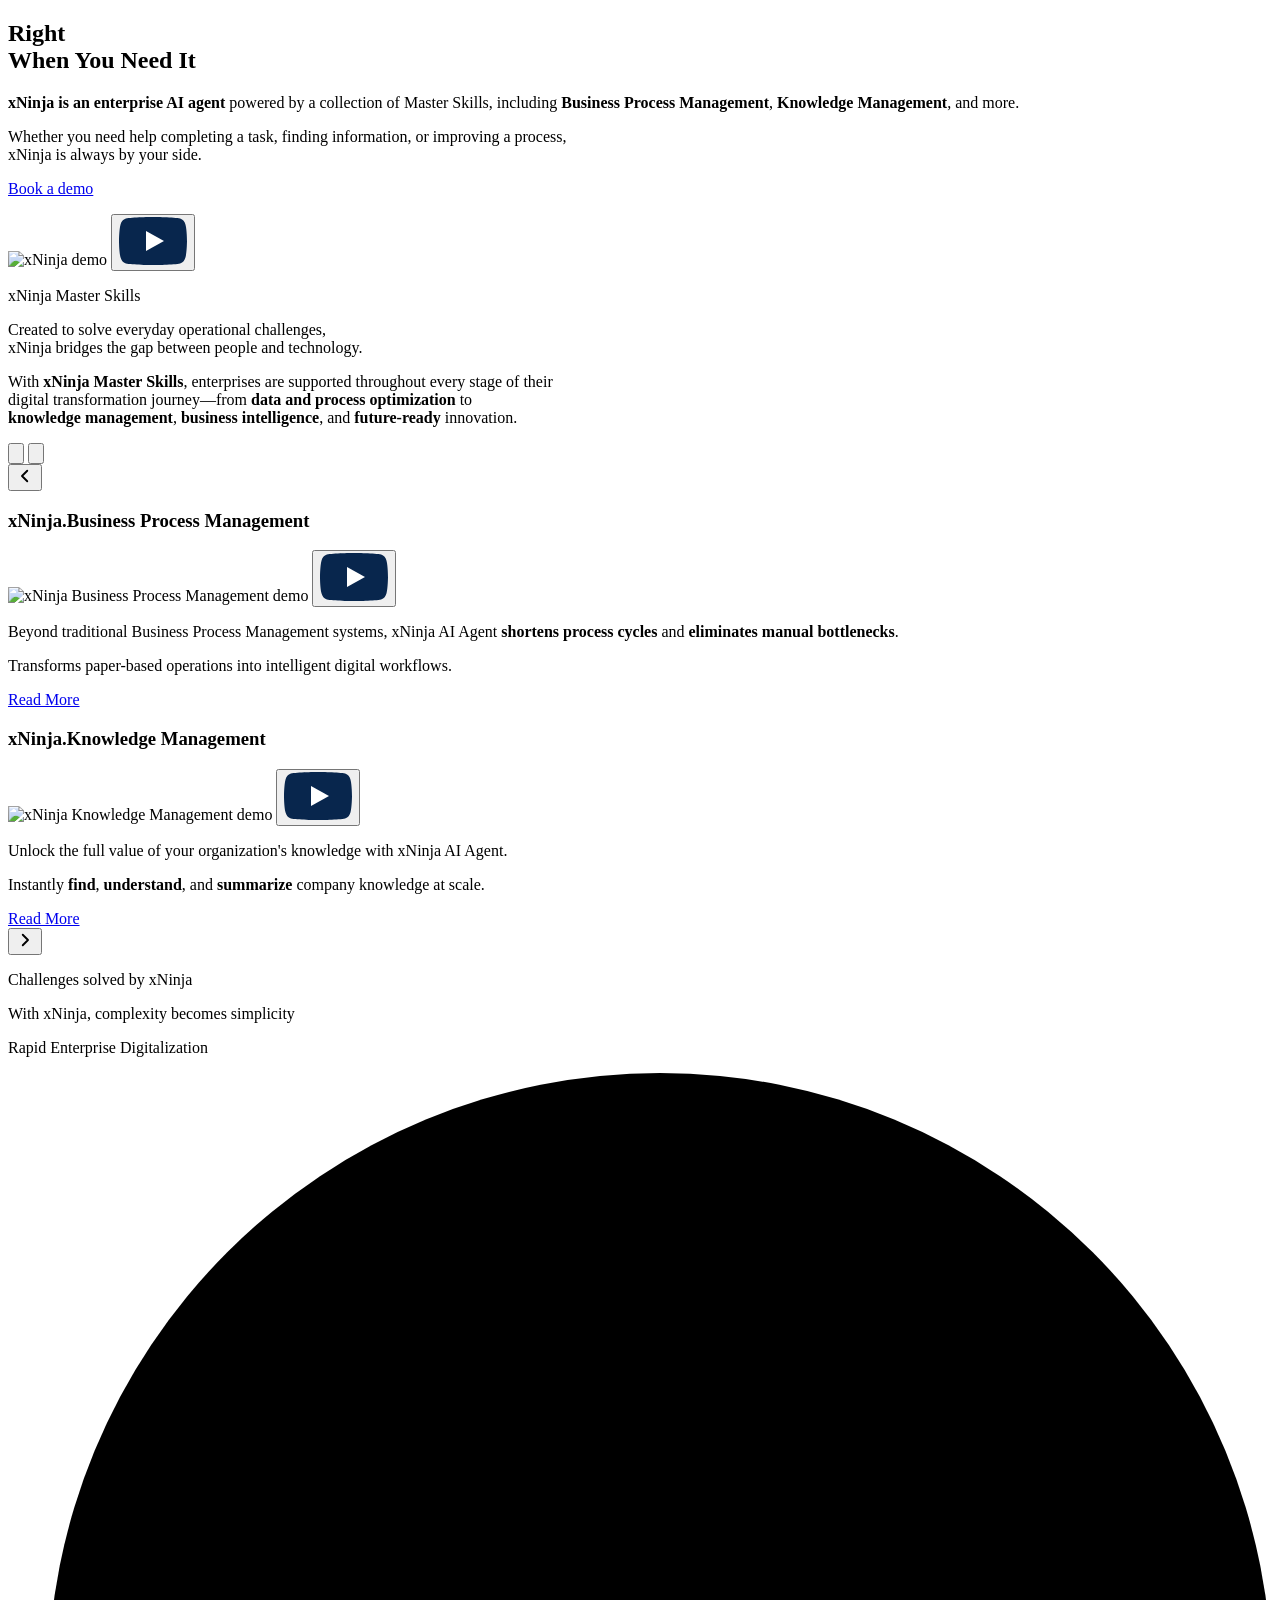
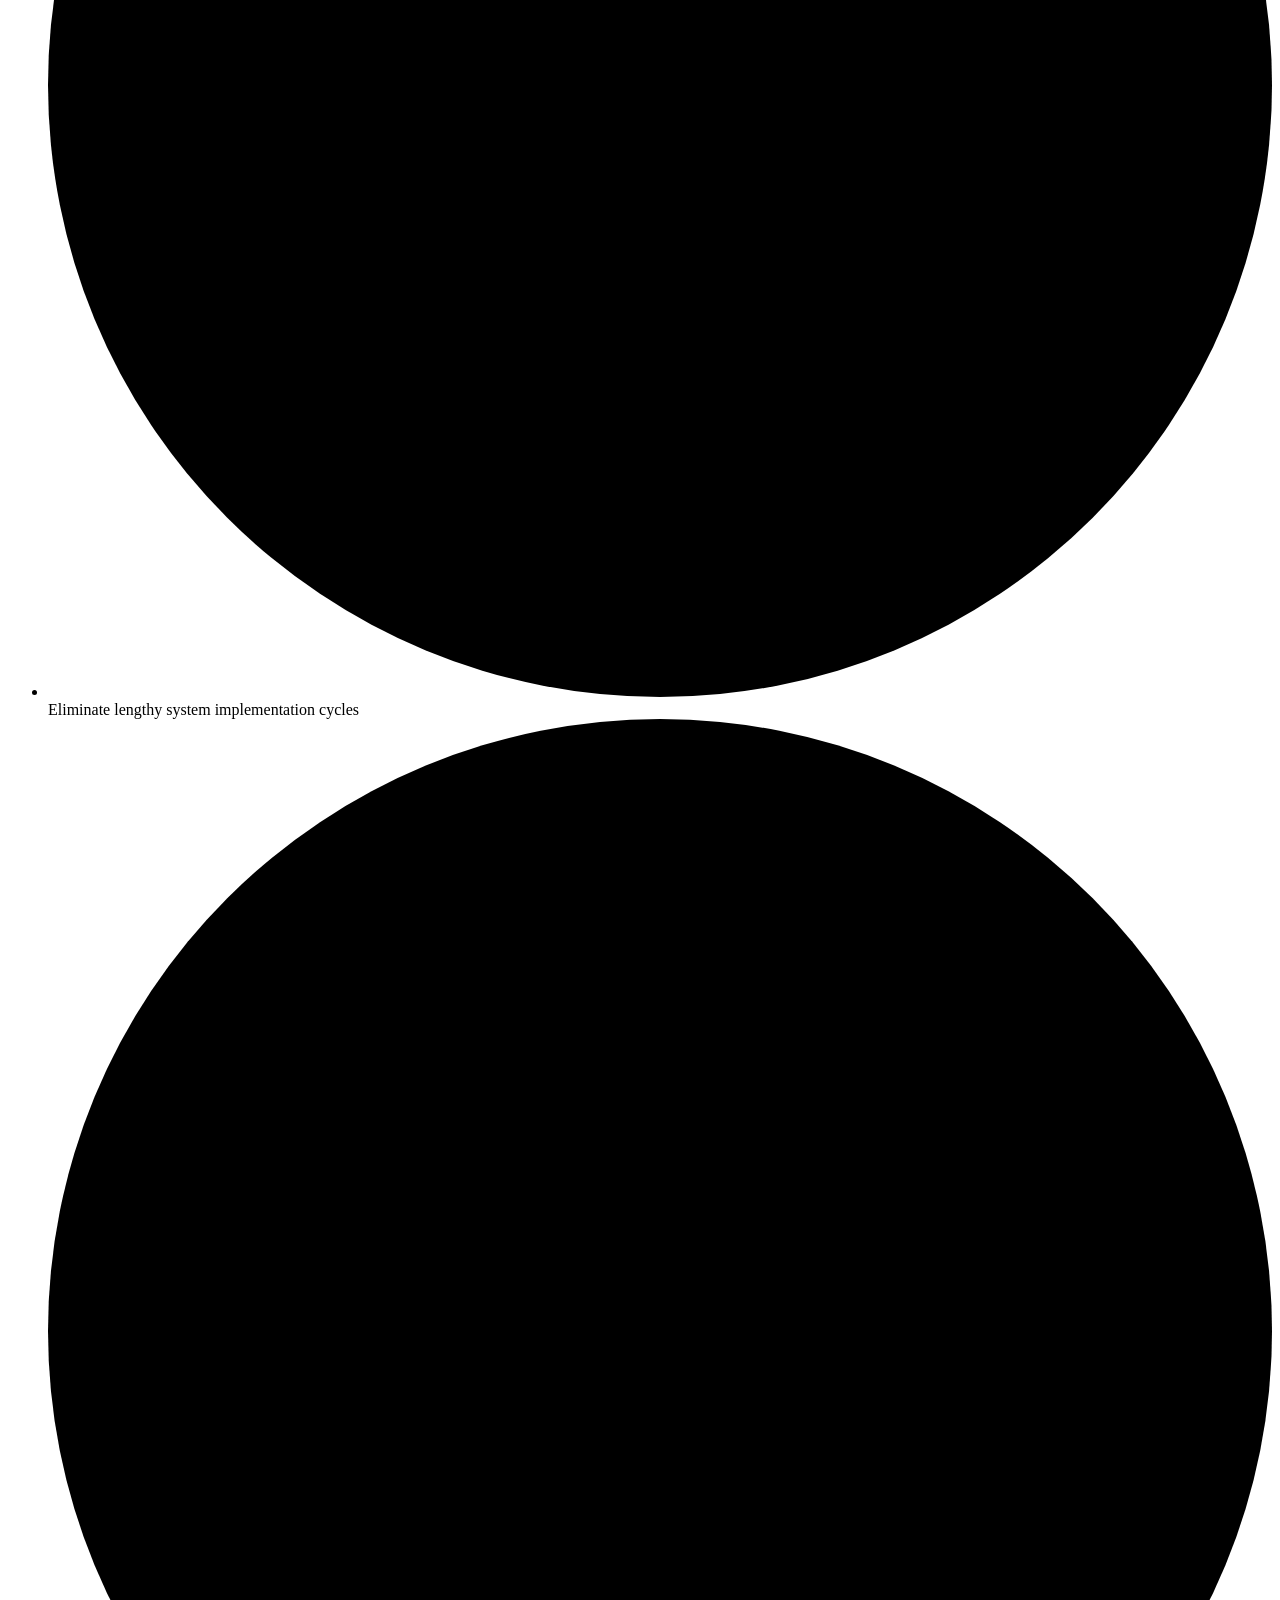
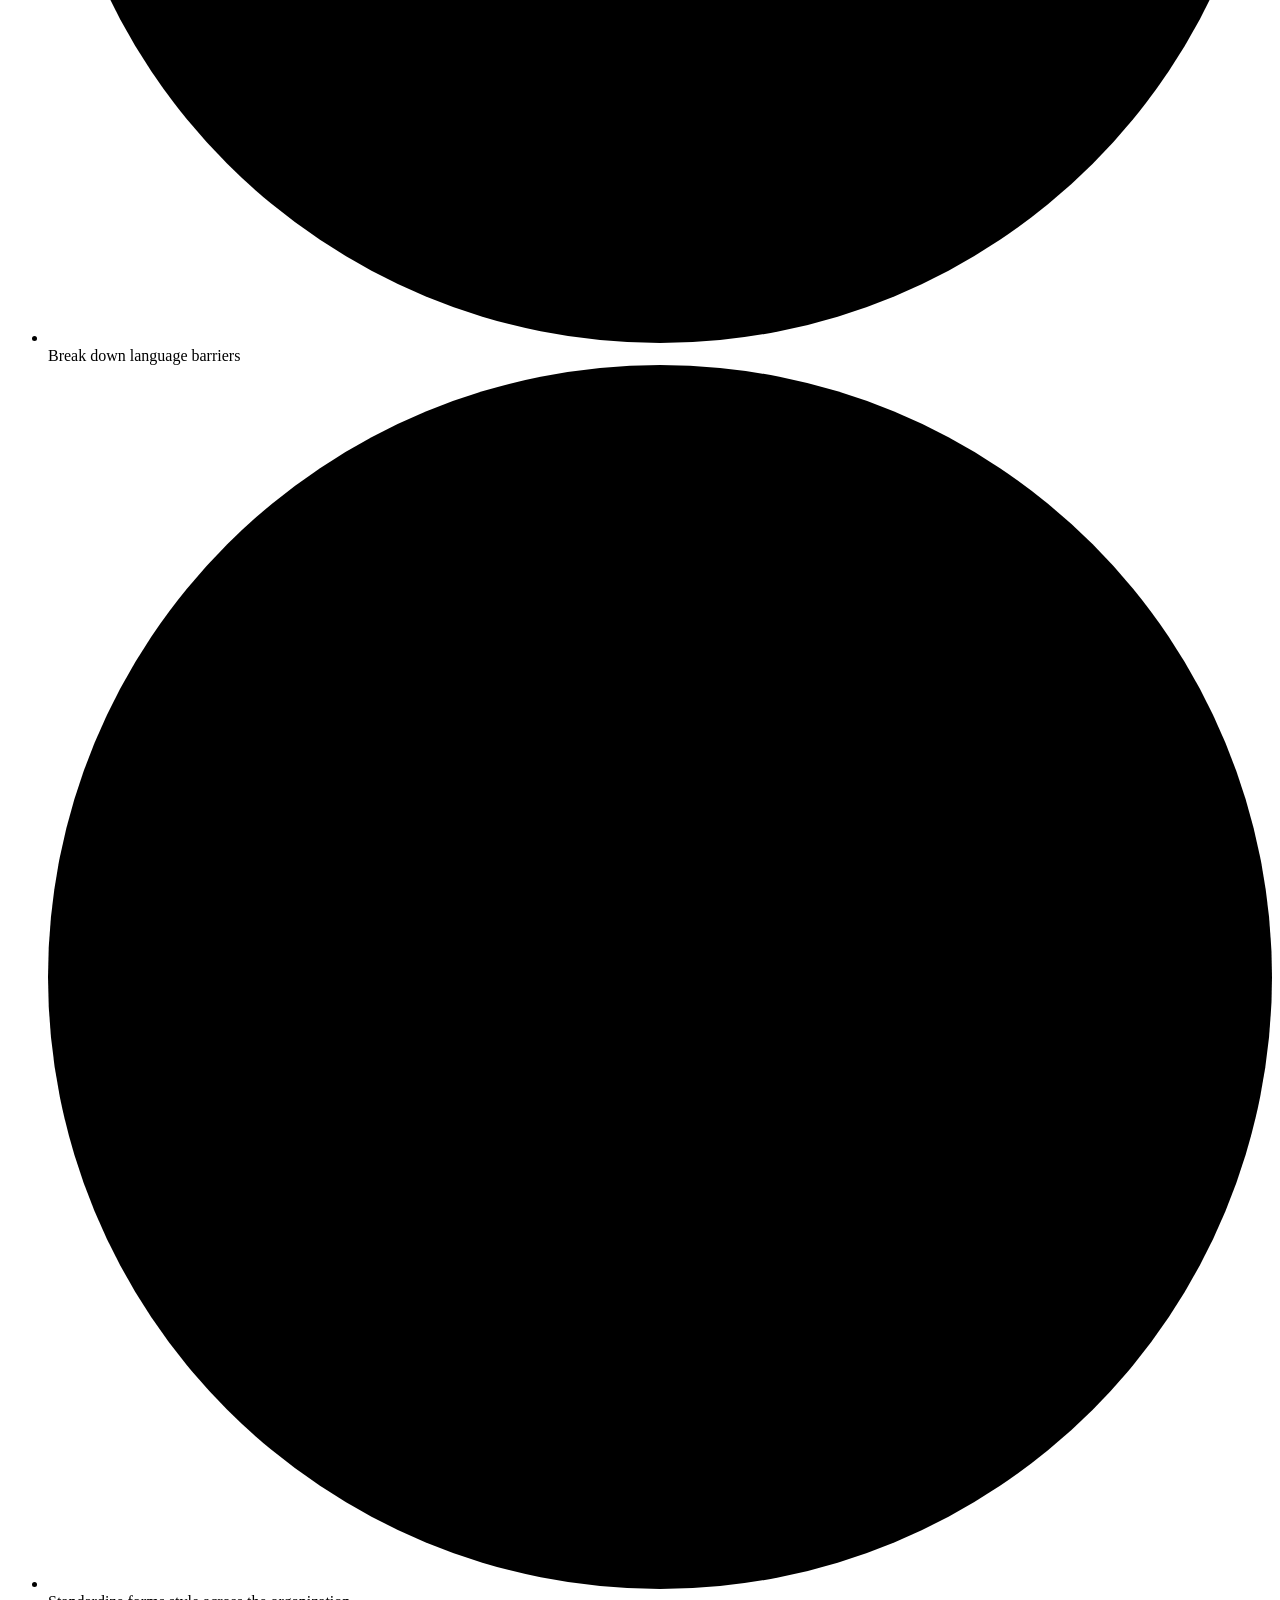
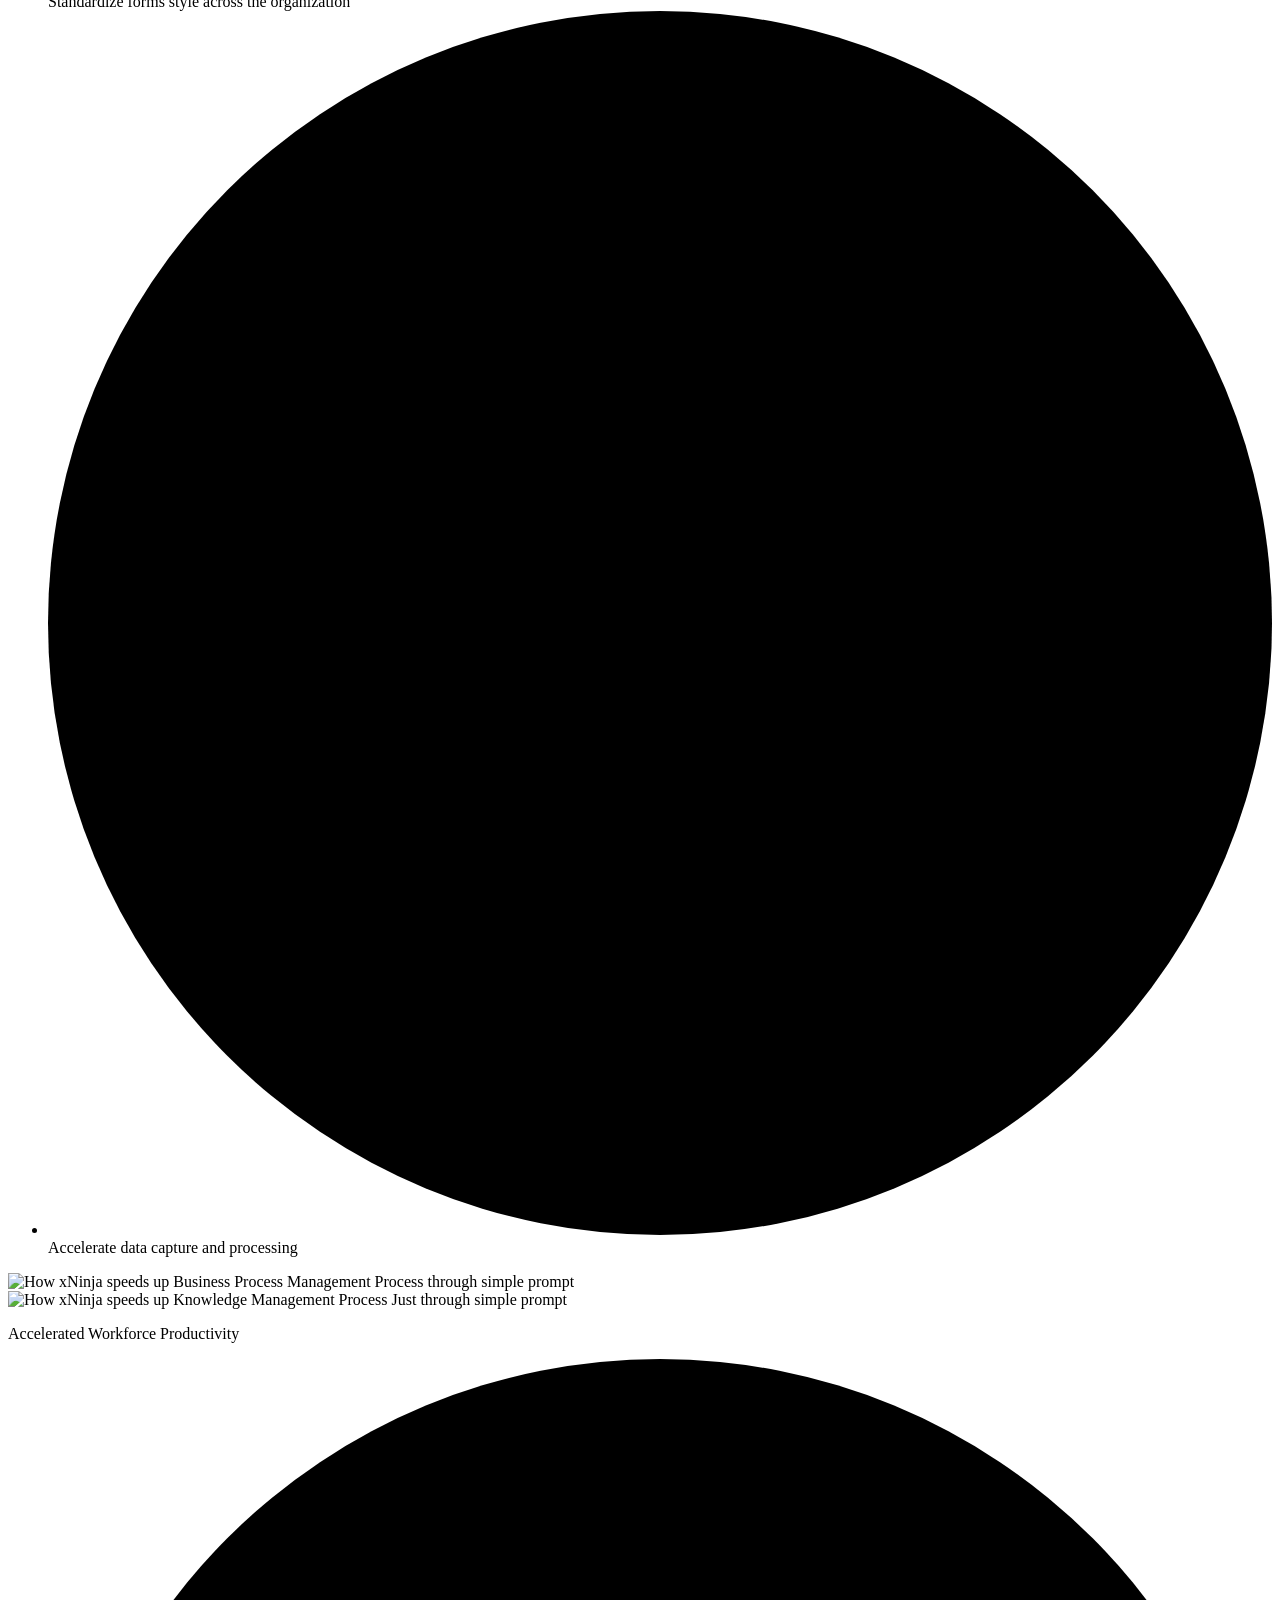
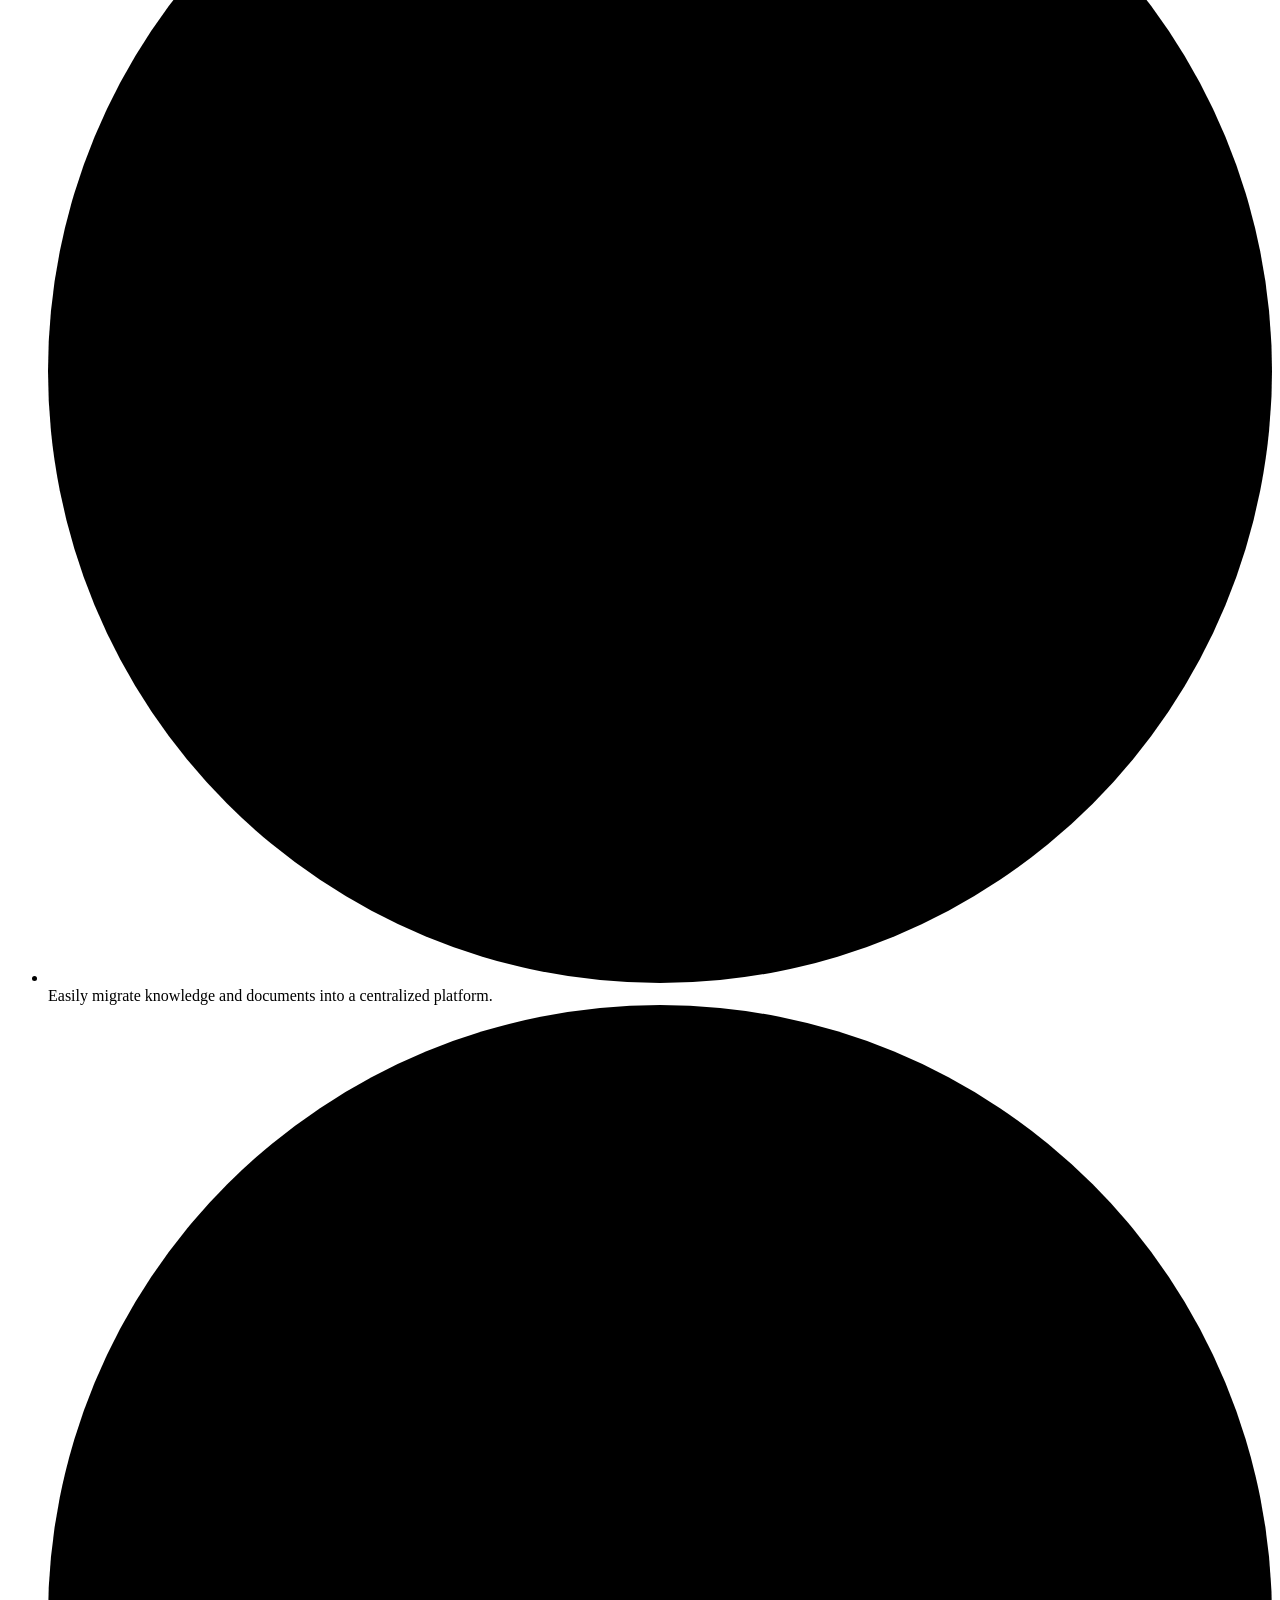
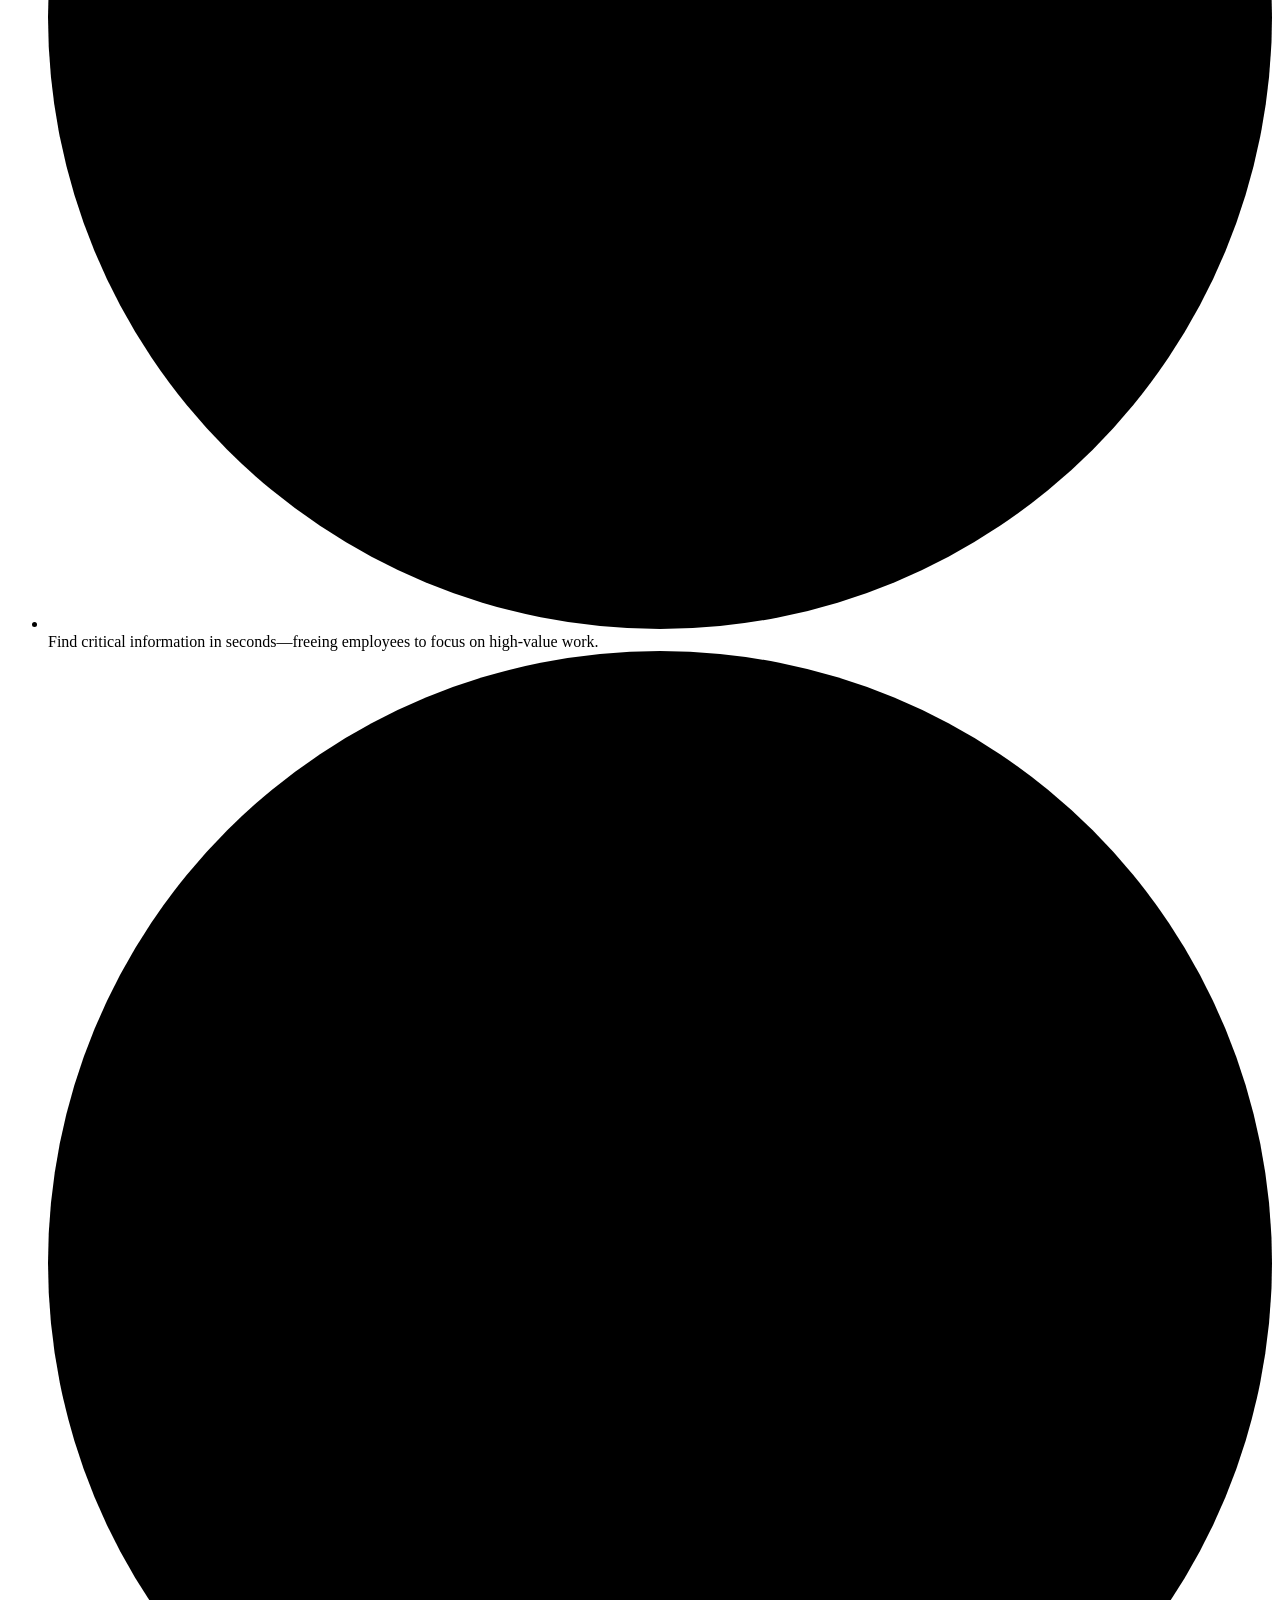
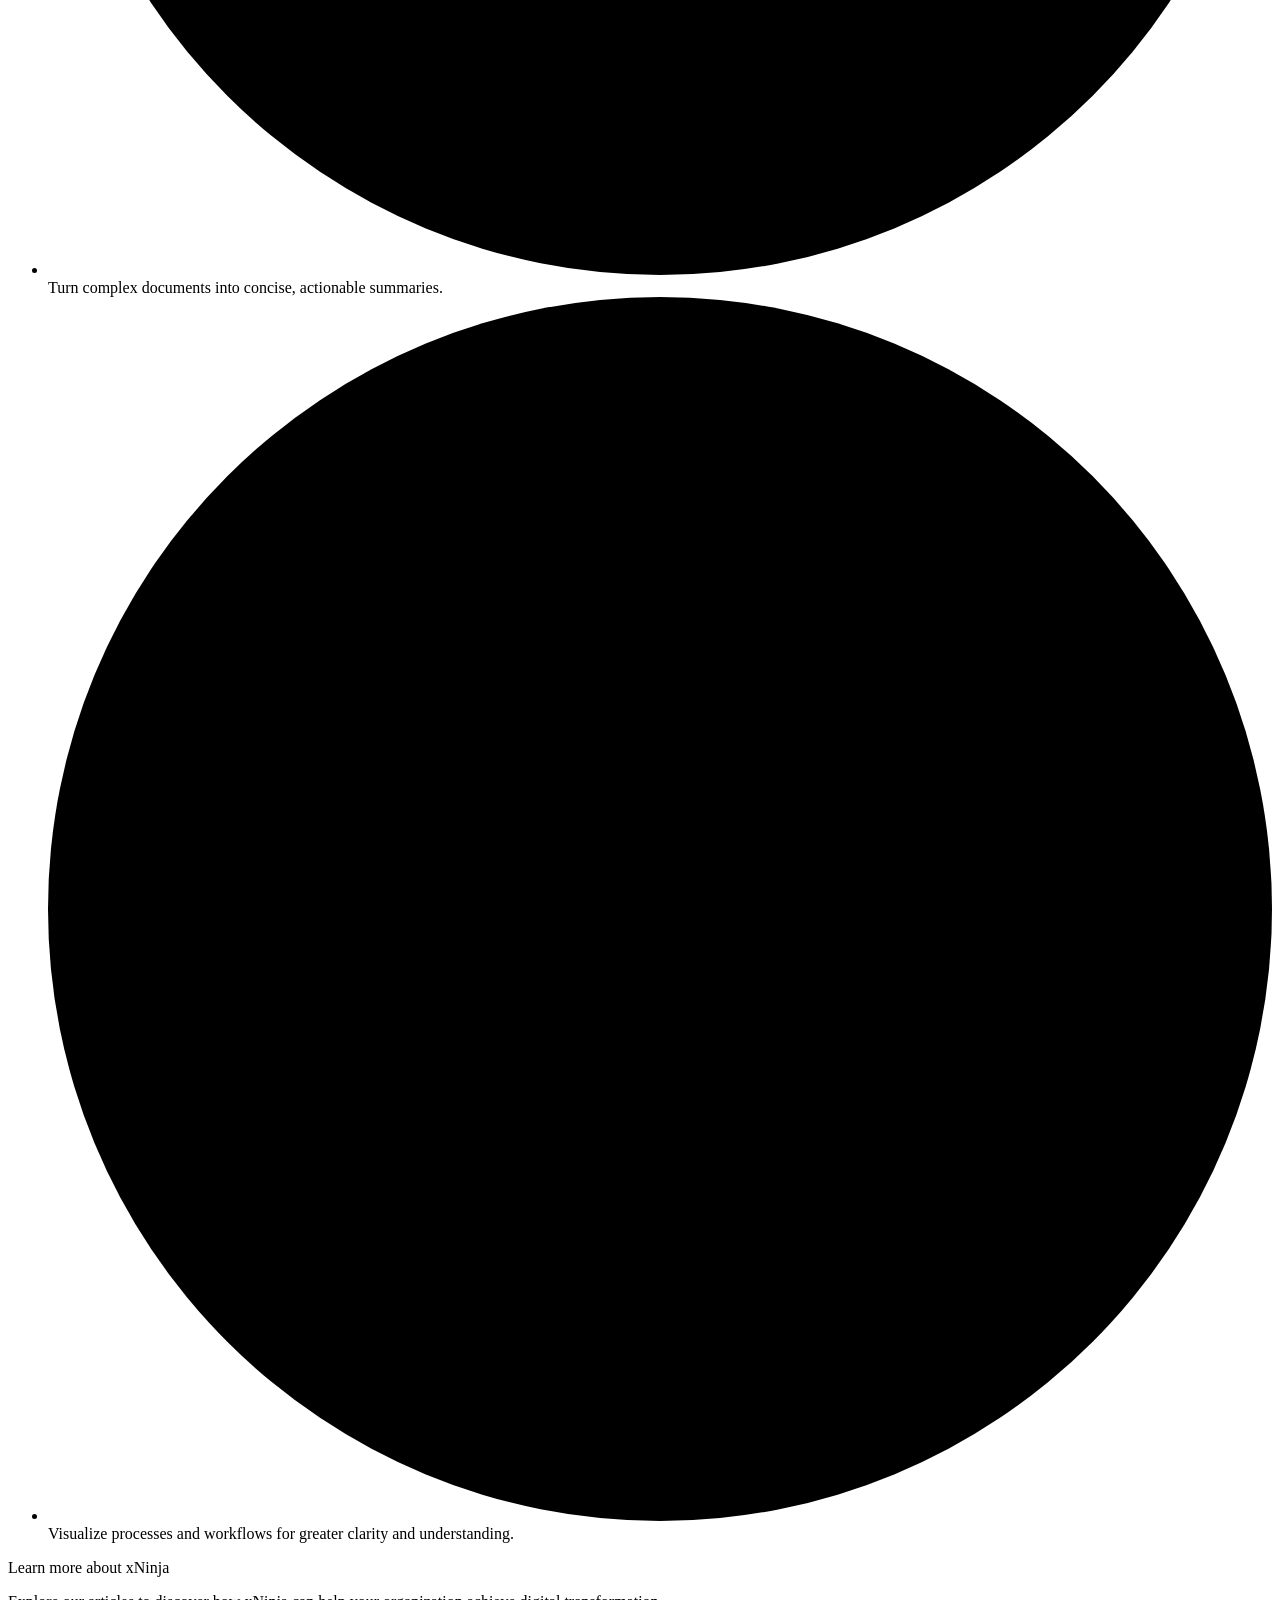
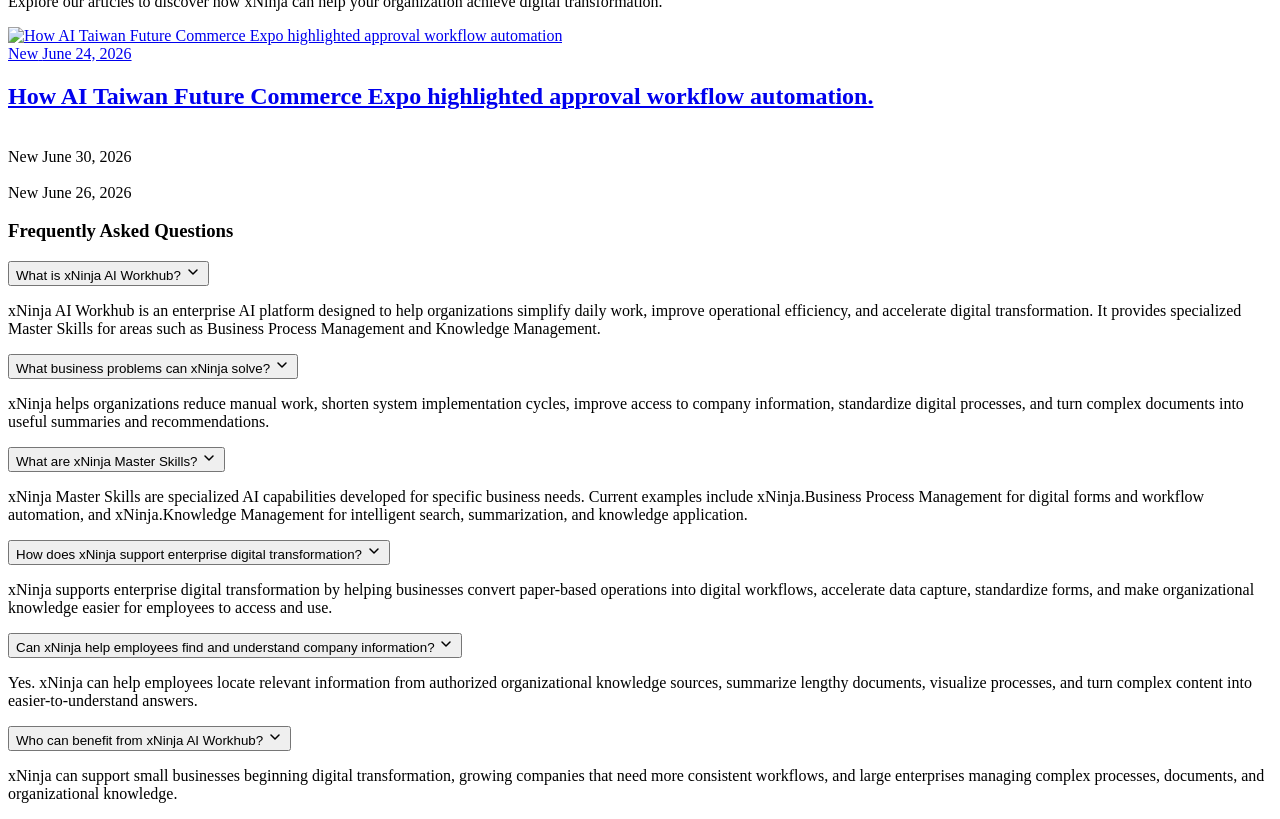
==== commit d547ef43: "test" ====
--- a/home/index.html
+++ b/home/index.html
@@ -5,6 +5,7 @@
     <meta name="viewport" content="width=device-width, initial-scale=1.0" />
     <base href="/fixed-en-web/" />
     <title>xNinja AI Workhub — Hundred Plus</title>
+    <link rel="icon" type="image/webp" href="xNinja_favicon.webp">
     <meta name="description" content="Discover xNinja AI Workhub, an enterprise AI platform for workflow automation, knowledge management, faster digitalization, and smarter daily work." />
    <link rel="preconnect" href="https://fonts.googleapis.com" />
 <link rel="preconnect" href="https://fonts.gstatic.com" crossorigin />
@@ -34,10 +35,10 @@
          <div class="content__margin">
         <div class="vertical__grid">
           <div class="hero__intro">
-            <p class="hero__title">
+            <h1 class="hero__title">
               Right<br />
               When You Need It
-            </p>
+            </h1>
             <p class="section__subtitle paragraph__center">
               <b>xNinja is an enterprise AI agent</b> powered by a collection of
               Master Skills, including <b>Business Process Management</b>,
@@ -45,8 +46,9 @@
             </p>
             <p class="quote paragraph__center">
               Whether you need help completing a task, finding information, or
-              improving a process, xNinja is always by your side.
+              improving a process,<br> xNinja is always by your side.
             </p>
+           <p class="button_cta"><a href="https://www.hundredplus.com/ecoform/jsQZ" target="_blank" class="hero__cta" data-demo-open="">Book a demo</a></p> 
           </div>
           <div class="hero__video">
          <div class="skill_section__video">
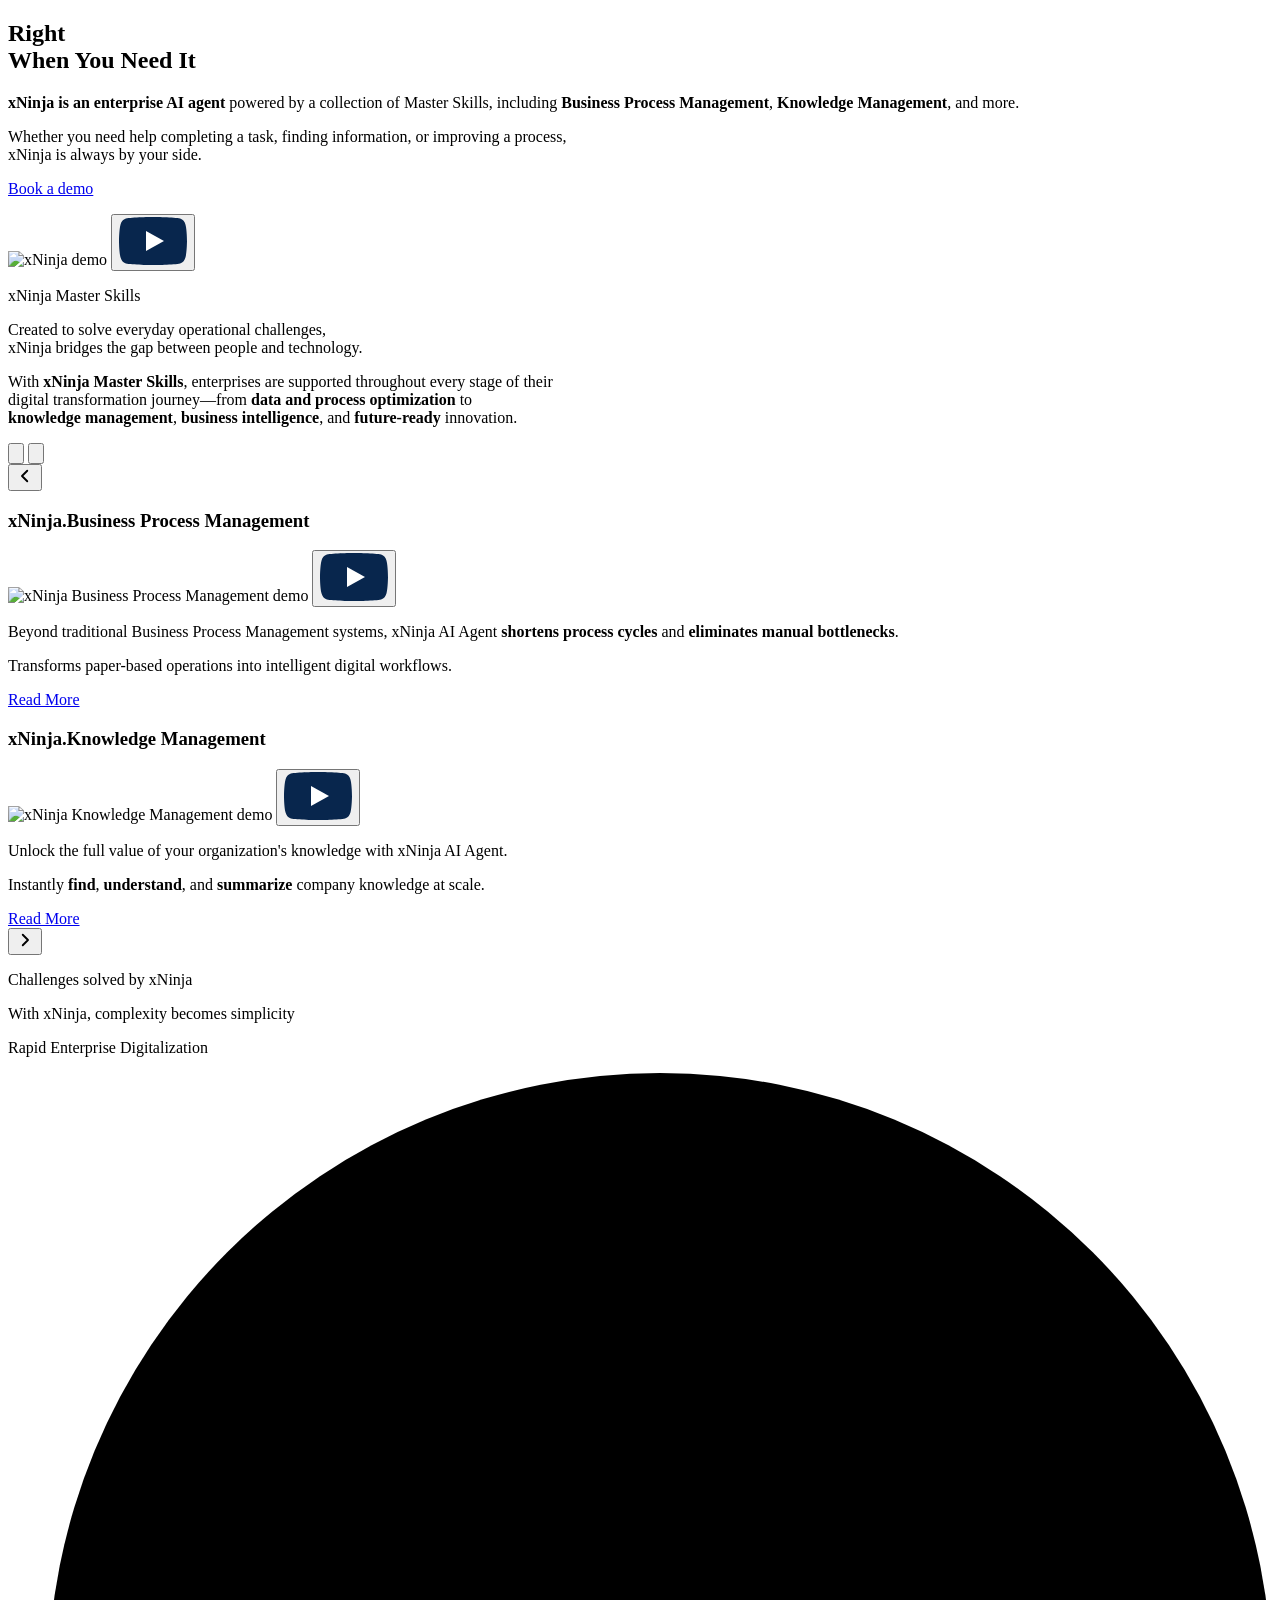
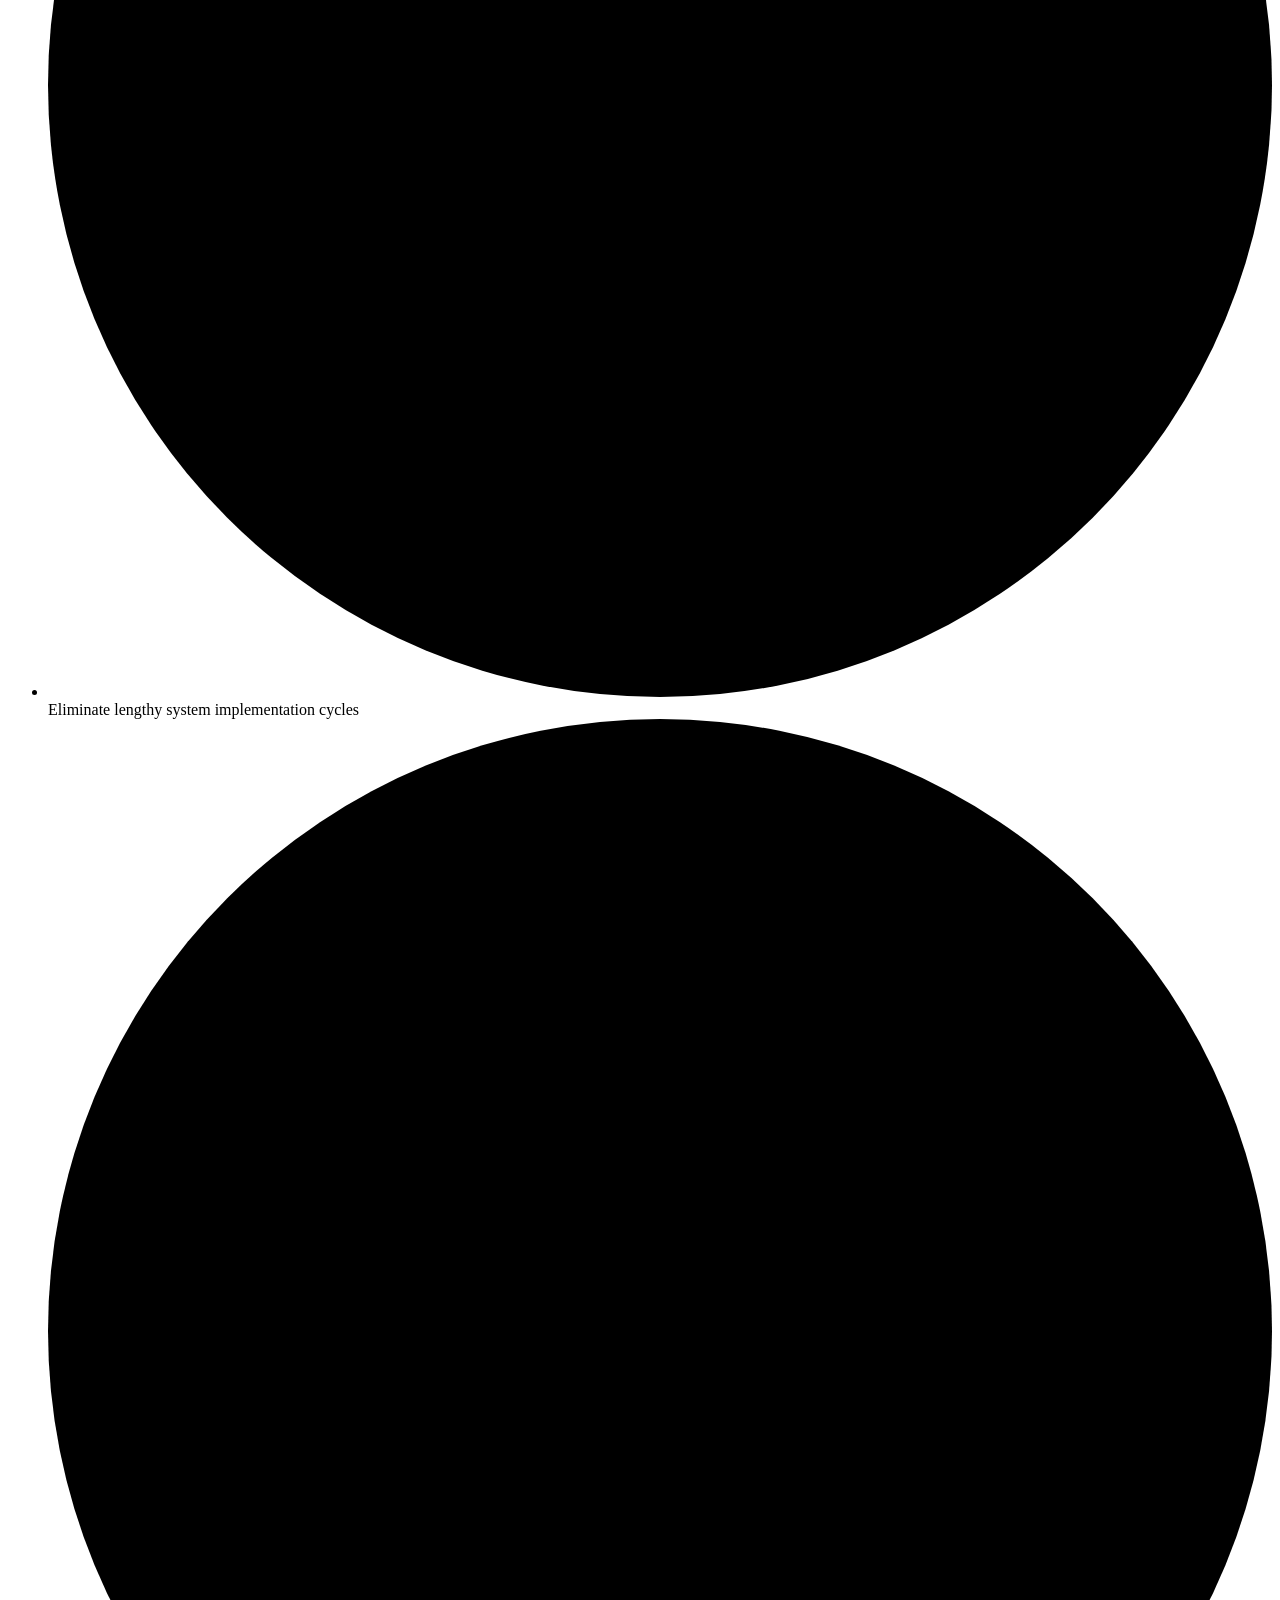
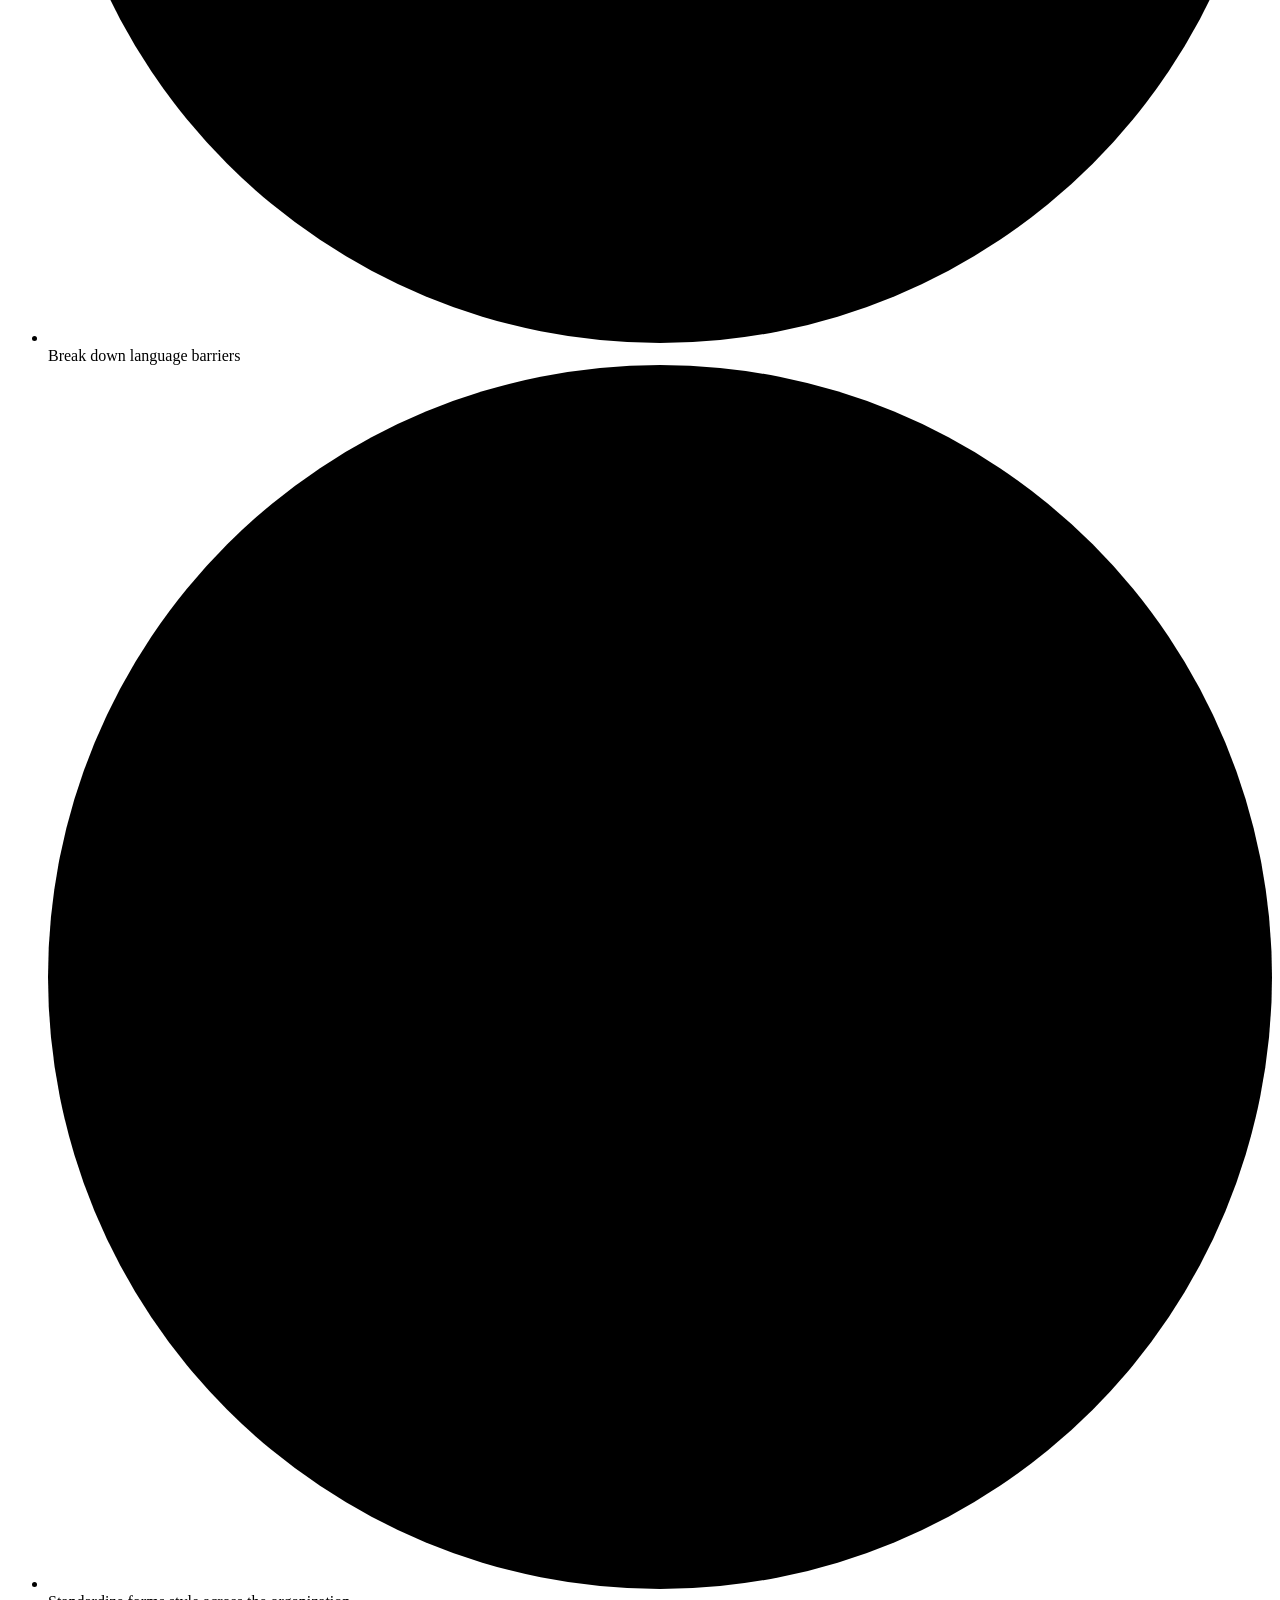
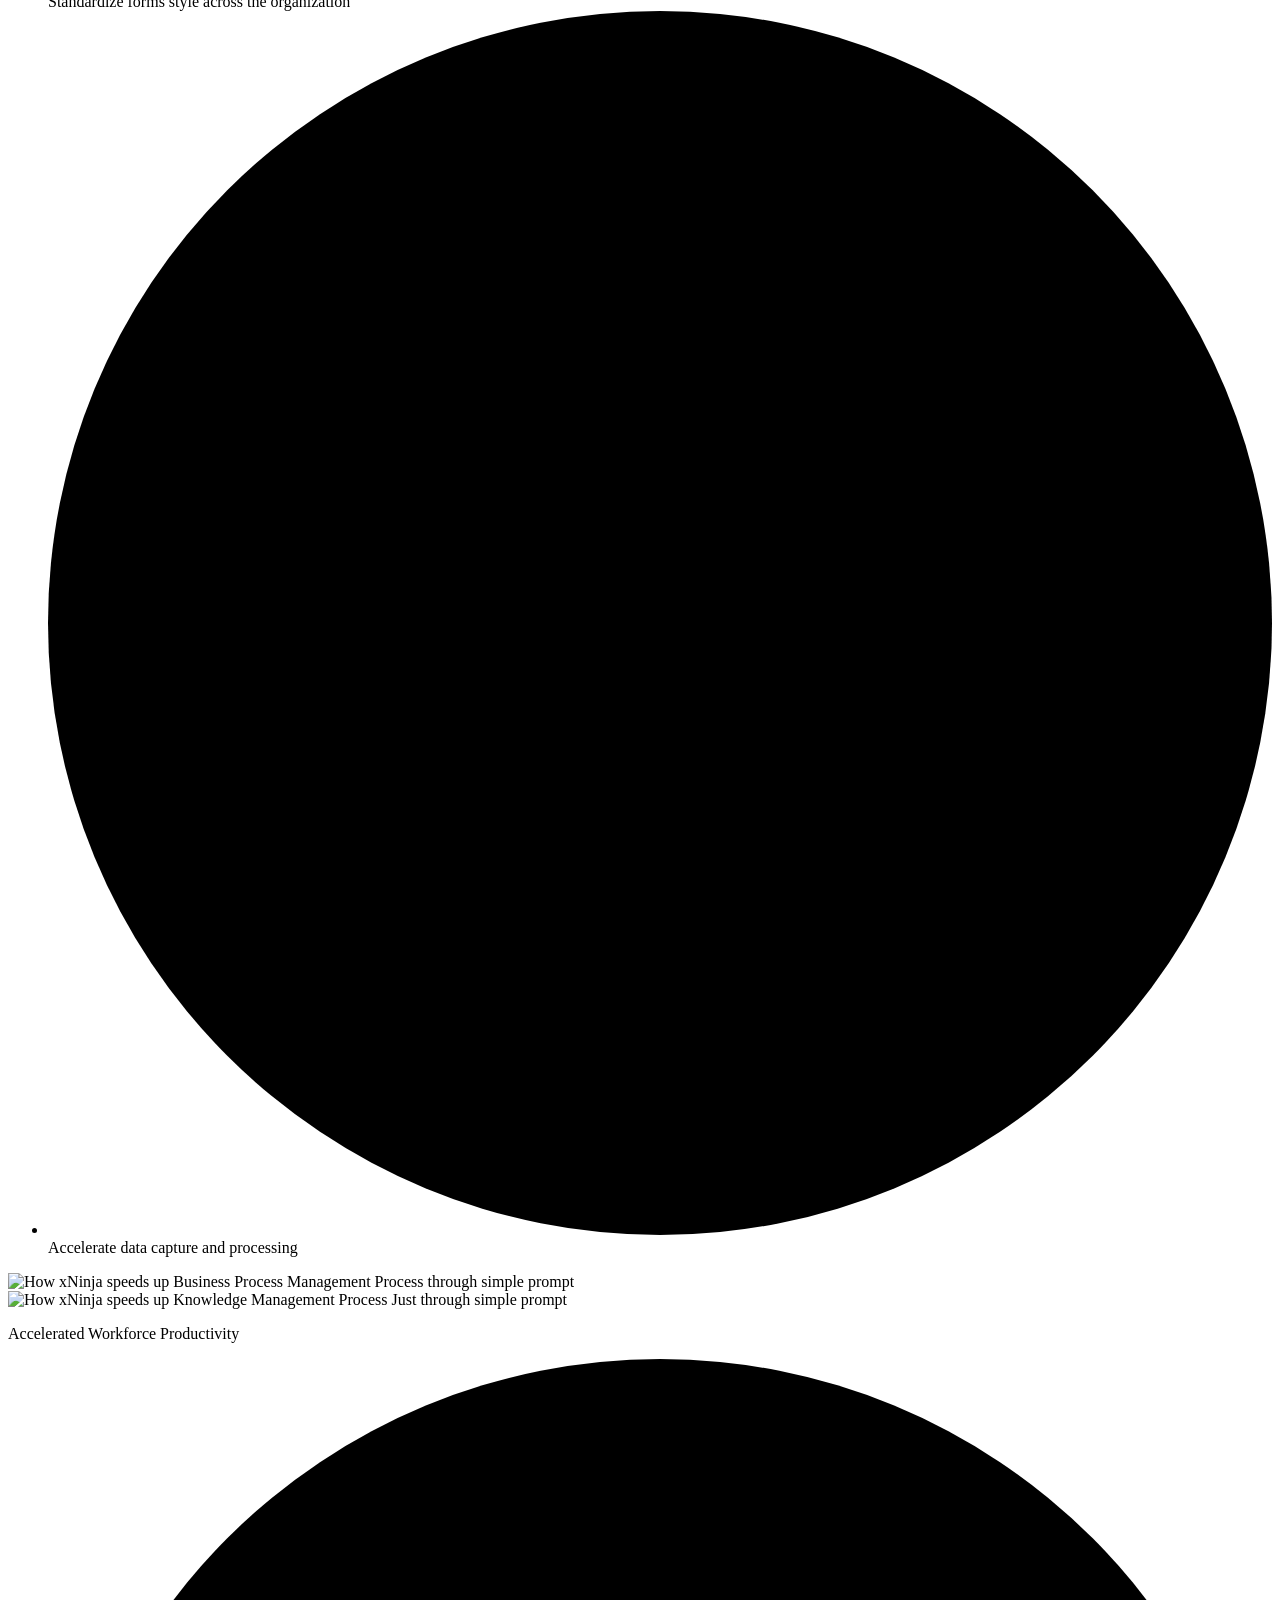
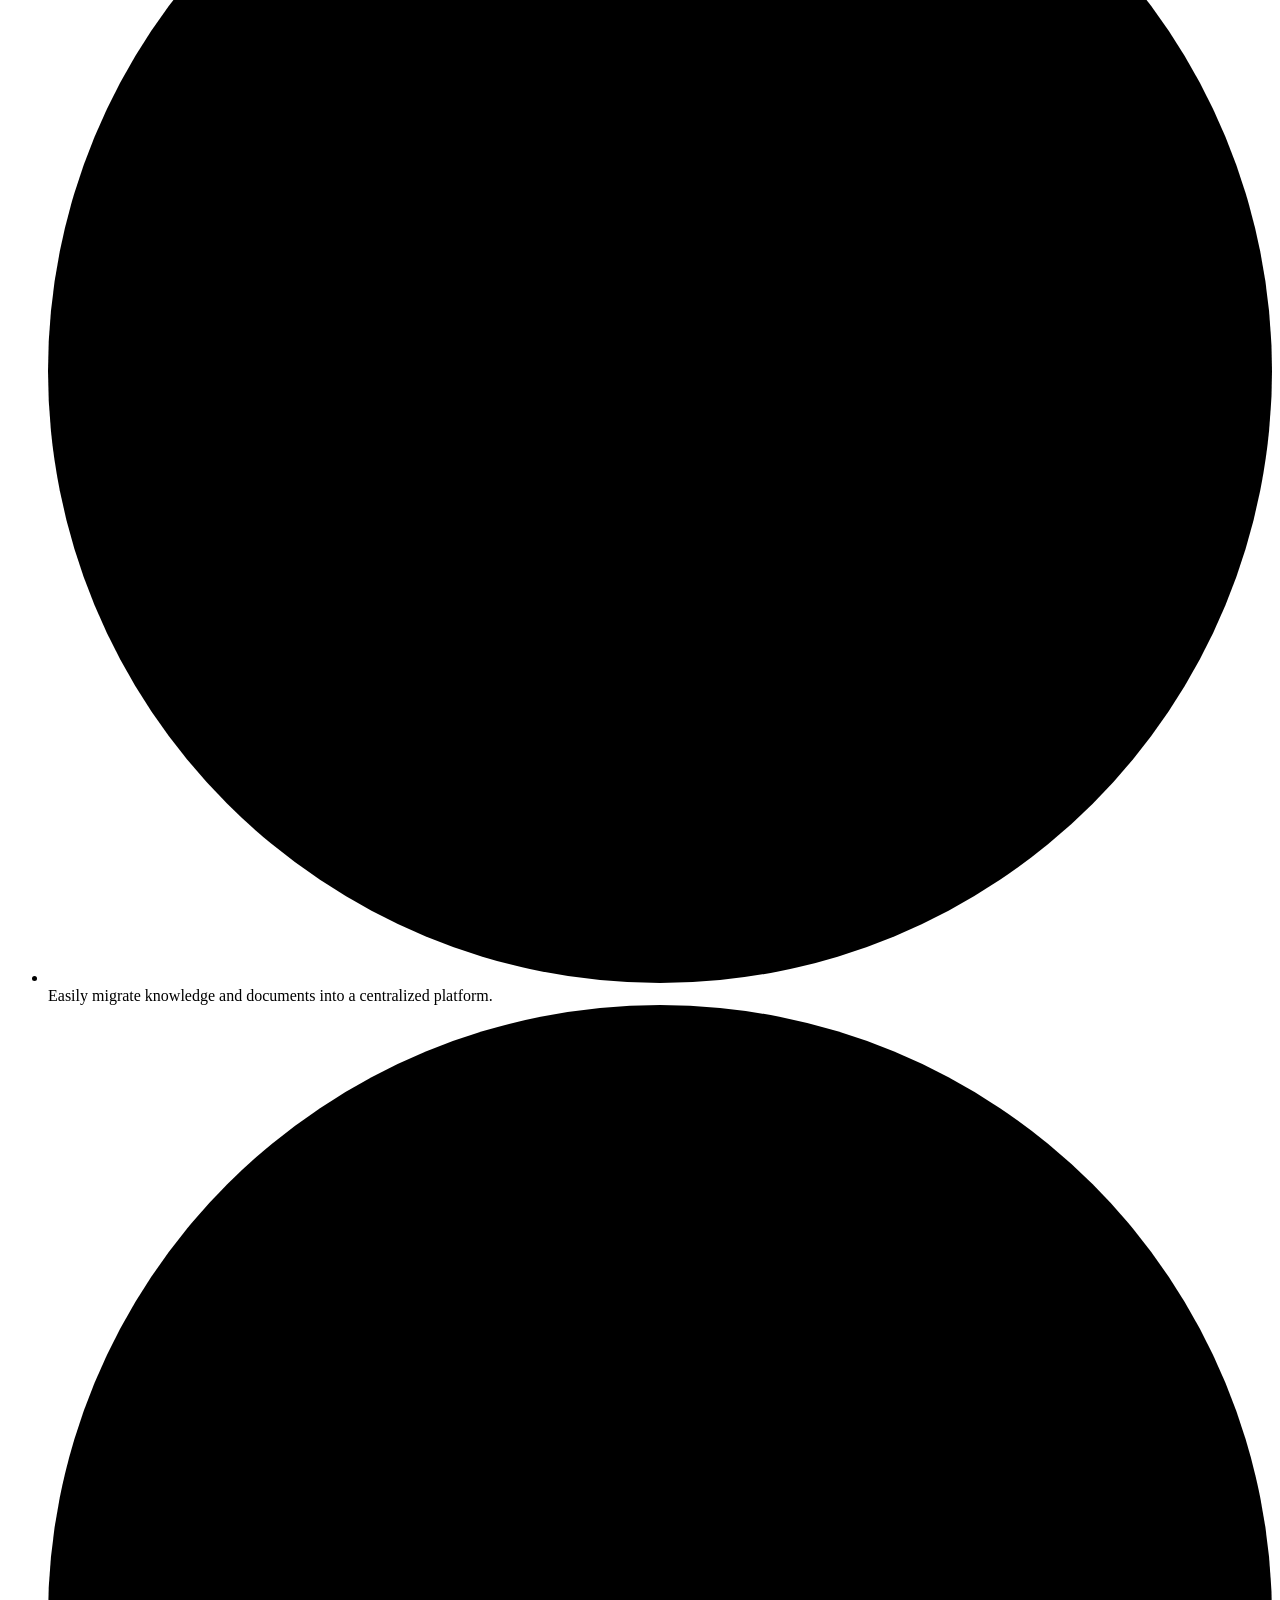
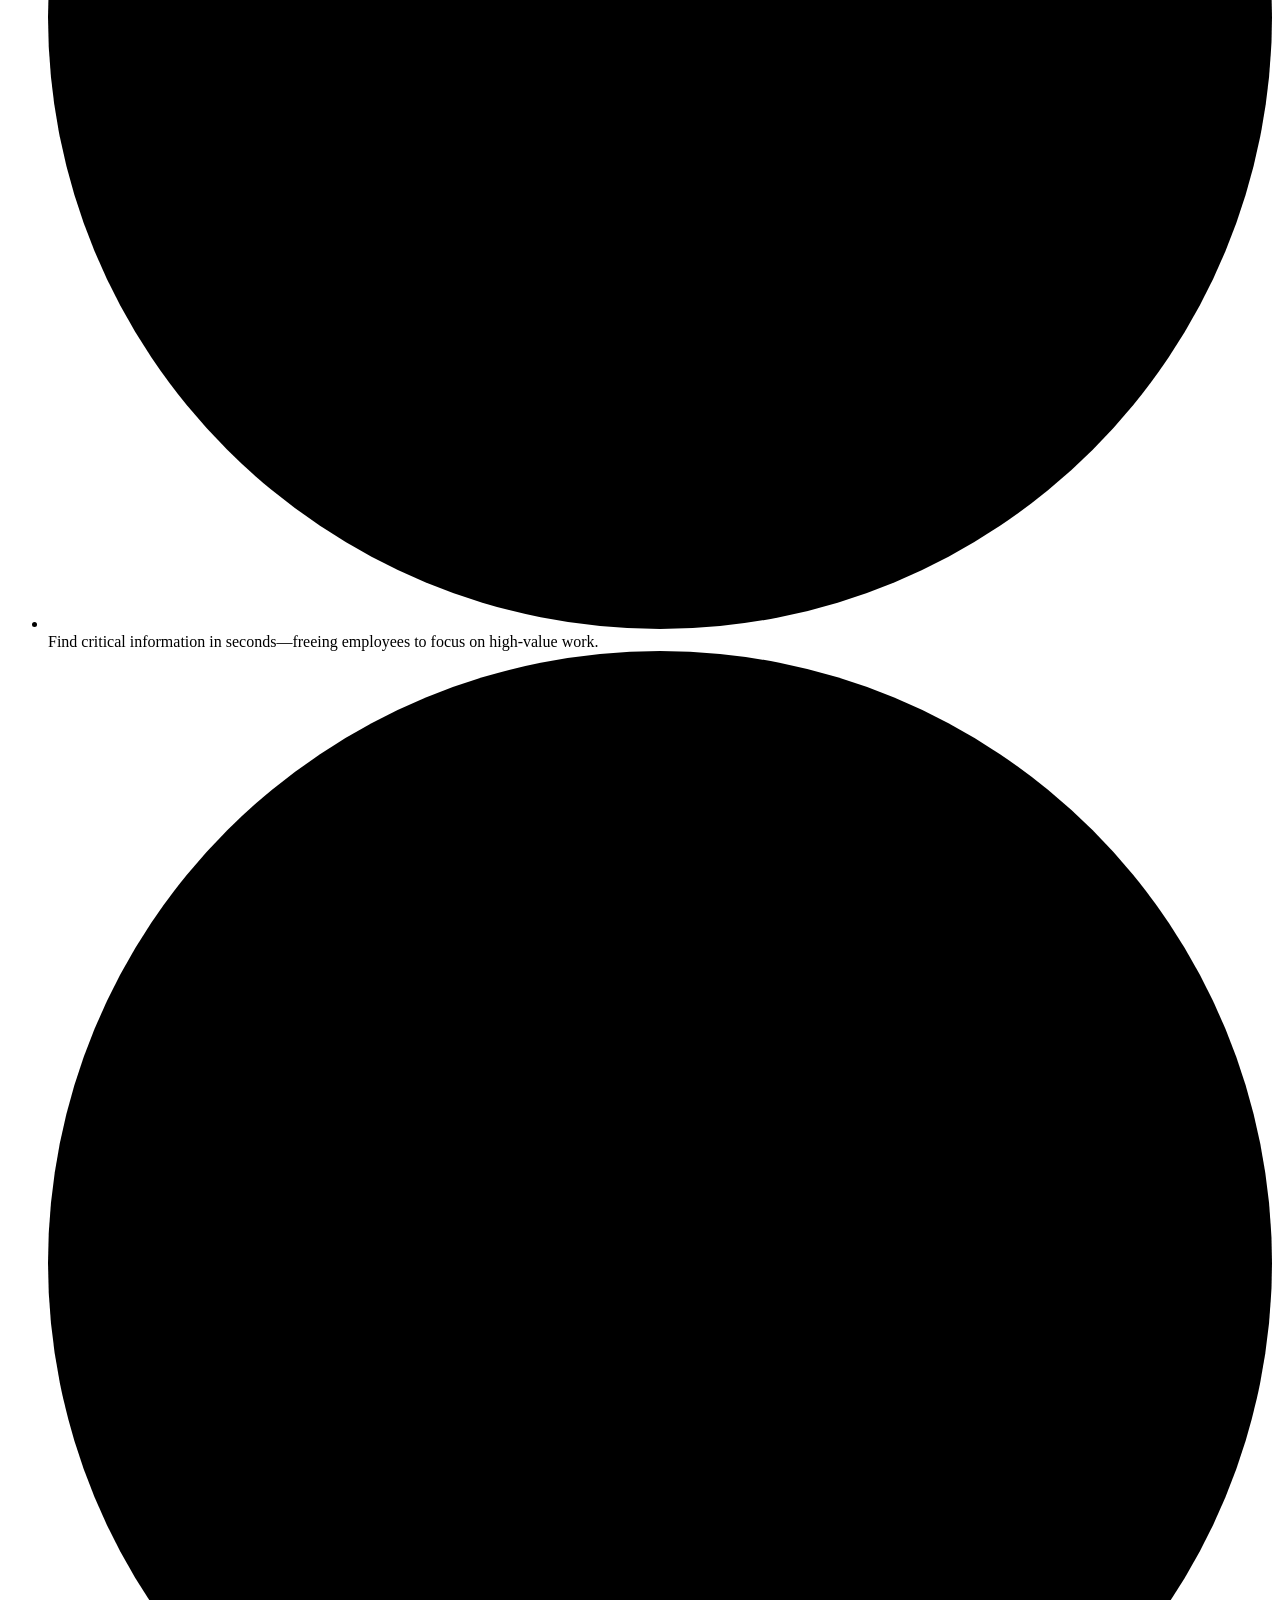
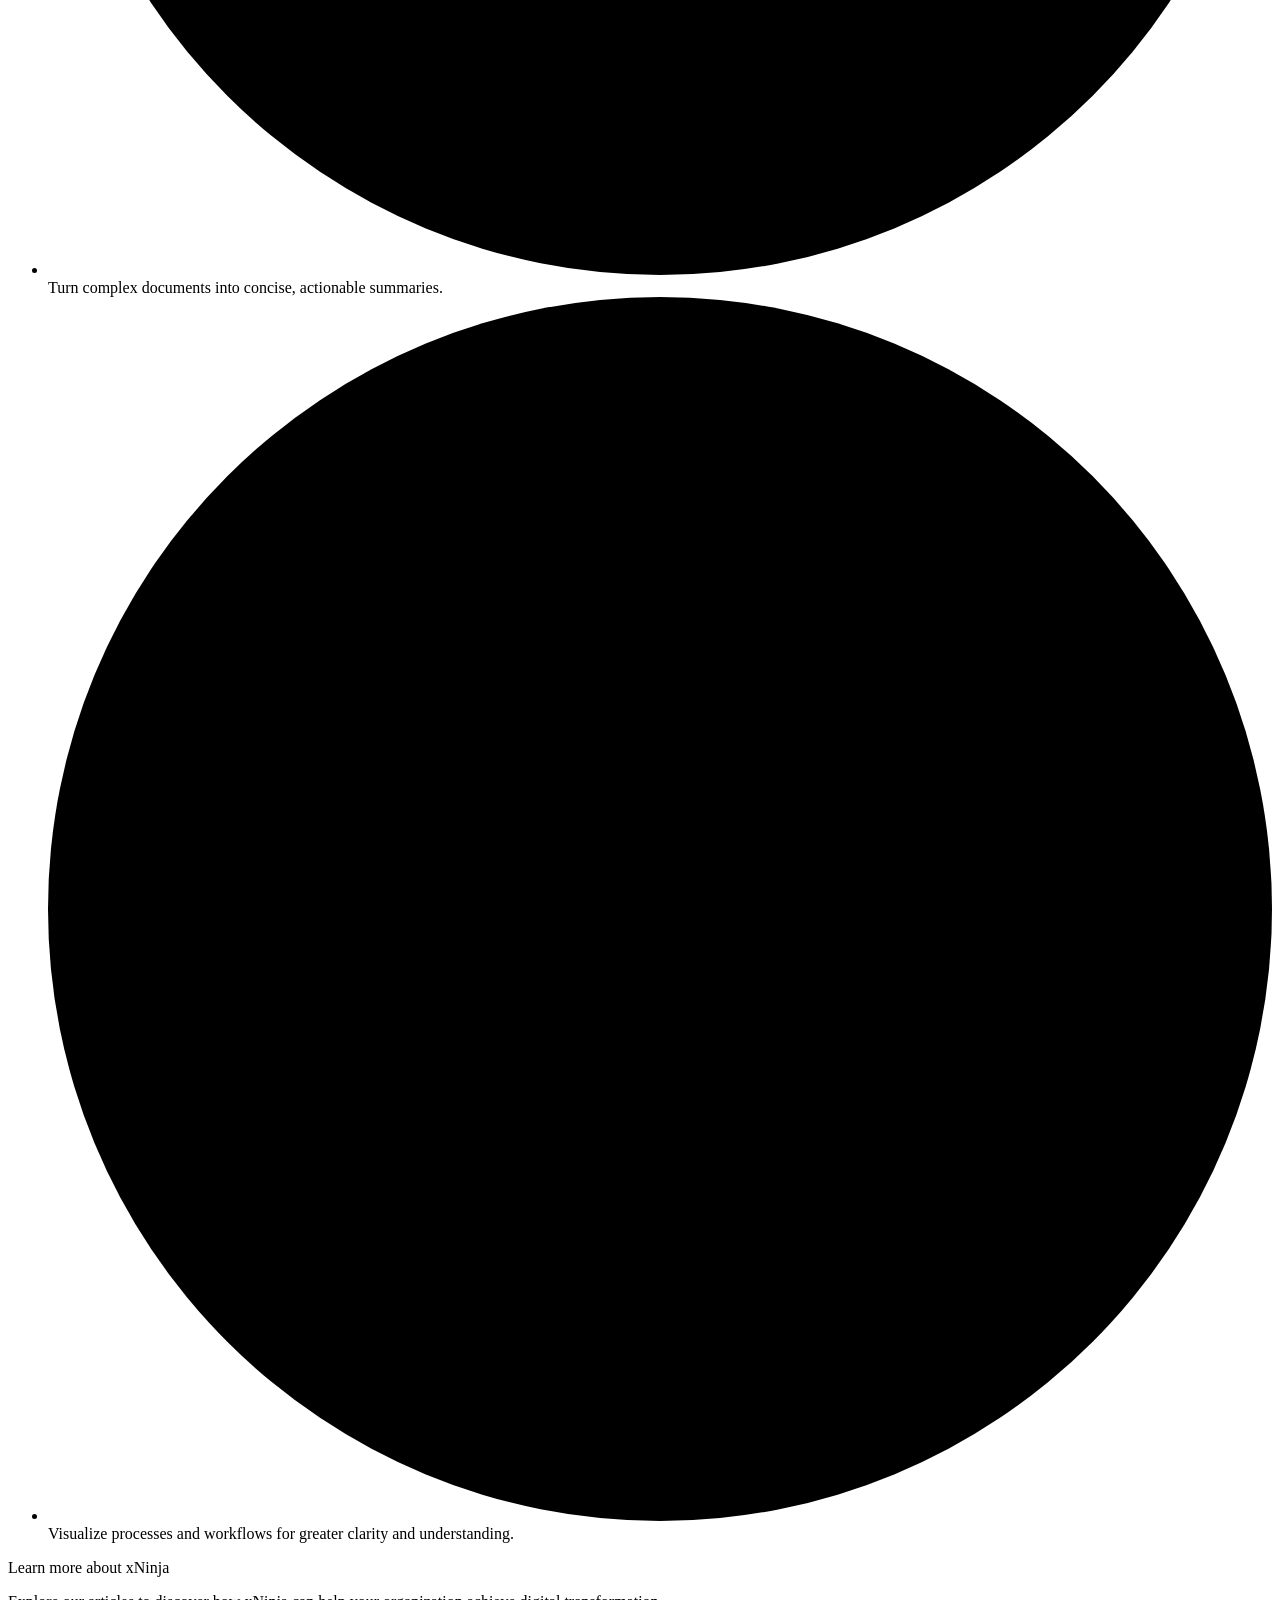
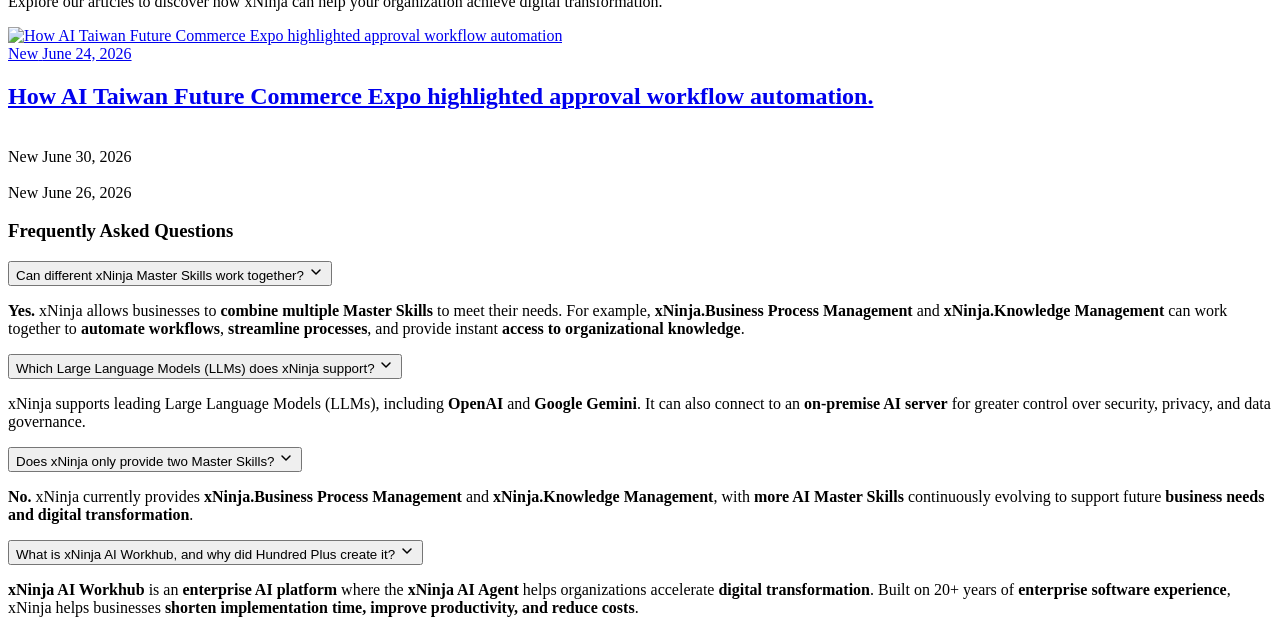
==== commit ac8bad72: "en" ====
--- a/home/index.html
+++ b/home/index.html
@@ -3,7 +3,7 @@
   <head>
     <meta charset="UTF-8" />
     <meta name="viewport" content="width=device-width, initial-scale=1.0" />
-    <base href="/fixed-en-web/" />
+    <base href="/en/" />
     <title>xNinja AI Workhub — Hundred Plus</title>
     <link rel="icon" type="image/webp" href="xNinja_favicon.webp">
     <meta name="description" content="Discover xNinja AI Workhub, an enterprise AI platform for workflow automation, knowledge management, faster digitalization, and smarter daily work." />
@@ -458,61 +458,41 @@
   <h3 class="main__heading">Frequently Asked Questions</h3>
   <div class="tech-item is-open">
     <button class="tech-item__tab" aria-expanded="true">
-      <span class="tech-item__label">What is xNinja AI Workhub?</span>
+      <span class="tech-item__label">Can different xNinja Master Skills work together?</span>
       <span class="tech-item__arrow"><svg width="16" height="16" viewBox="0 0 16 16" fill="none"><path d="M4 6l4 4 4-4" stroke="currentColor" stroke-width="1.5" stroke-linecap="round" stroke-linejoin="round"/></svg></span>
     </button>
     <div class="tech-item__detail">
-      <p>xNinja AI Workhub is an enterprise AI platform designed to help organizations simplify daily work, improve operational efficiency, and accelerate digital transformation. It provides specialized Master Skills for areas such as Business Process Management and Knowledge Management.</p>
+      <p><strong>Yes.</strong> xNinja allows businesses to <strong>combine multiple Master Skills</strong> to meet their needs. For example, <strong>xNinja.Business Process Management</strong> and <strong>xNinja.Knowledge Management</strong> can work together to <strong>automate workflows</strong>, <strong>streamline processes</strong>, and provide instant <strong>access to organizational knowledge</strong>.</p>
     </div>
   </div>
 
   <div class="tech-item">
     <button class="tech-item__tab" aria-expanded="false">
-      <span class="tech-item__label">What business problems can xNinja solve?</span>
+      <span class="tech-item__label">Which Large Language Models (LLMs) does xNinja support?</span>
       <span class="tech-item__arrow"><svg width="16" height="16" viewBox="0 0 16 16" fill="none"><path d="M4 6l4 4 4-4" stroke="currentColor" stroke-width="1.5" stroke-linecap="round" stroke-linejoin="round"/></svg></span>
     </button>
     <div class="tech-item__detail">
-      <p>xNinja helps organizations reduce manual work, shorten system implementation cycles, improve access to company information, standardize digital processes, and turn complex documents into useful summaries and recommendations.</p>
+      <p>xNinja supports leading Large Language Models (LLMs), including <strong>OpenAI</strong> and <strong>Google Gemini</strong>. It can also connect to an <strong>on-premise AI server</strong> for greater control over security, privacy, and data governance.</p>
     </div>
   </div>
 
   <div class="tech-item">
     <button class="tech-item__tab" aria-expanded="false">
-      <span class="tech-item__label">What are xNinja Master Skills?</span>
+      <span class="tech-item__label">Does xNinja only provide two Master Skills?</span>
       <span class="tech-item__arrow"><svg width="16" height="16" viewBox="0 0 16 16" fill="none"><path d="M4 6l4 4 4-4" stroke="currentColor" stroke-width="1.5" stroke-linecap="round" stroke-linejoin="round"/></svg></span>
     </button>
     <div class="tech-item__detail">
-      <p>xNinja Master Skills are specialized AI capabilities developed for specific business needs. Current examples include xNinja.Business Process Management for digital forms and workflow automation, and xNinja.Knowledge Management for intelligent search, summarization, and knowledge application.</p>
+      <p><strong>No.</strong> xNinja currently provides <strong>xNinja.Business Process Management</strong> and <strong>xNinja.Knowledge Management</strong>, with <strong>more AI Master Skills</strong> continuously evolving to support future <strong>business needs and digital transformation</strong>.</p>
     </div>
   </div>
 
   <div class="tech-item">
     <button class="tech-item__tab" aria-expanded="false">
-      <span class="tech-item__label">How does xNinja support enterprise digital transformation?</span>
+      <span class="tech-item__label">What is xNinja AI Workhub, and why did Hundred Plus create it?</span>
       <span class="tech-item__arrow"><svg width="16" height="16" viewBox="0 0 16 16" fill="none"><path d="M4 6l4 4 4-4" stroke="currentColor" stroke-width="1.5" stroke-linecap="round" stroke-linejoin="round"/></svg></span>
     </button>
     <div class="tech-item__detail">
-      <p>xNinja supports enterprise digital transformation by helping businesses convert paper-based operations into digital workflows, accelerate data capture, standardize forms, and make organizational knowledge easier for employees to access and use.</p>
-    </div>
-  </div>
-
-  <div class="tech-item">
-    <button class="tech-item__tab" aria-expanded="false">
-      <span class="tech-item__label">Can xNinja help employees find and understand company information?</span>
-      <span class="tech-item__arrow"><svg width="16" height="16" viewBox="0 0 16 16" fill="none"><path d="M4 6l4 4 4-4" stroke="currentColor" stroke-width="1.5" stroke-linecap="round" stroke-linejoin="round"/></svg></span>
-    </button>
-    <div class="tech-item__detail">
-      <p>Yes. xNinja can help employees locate relevant information from authorized organizational knowledge sources, summarize lengthy documents, visualize processes, and turn complex content into easier-to-understand answers.</p>
-    </div>
-  </div>
-
-  <div class="tech-item">
-    <button class="tech-item__tab" aria-expanded="false">
-      <span class="tech-item__label">Who can benefit from xNinja AI Workhub?</span>
-      <span class="tech-item__arrow"><svg width="16" height="16" viewBox="0 0 16 16" fill="none"><path d="M4 6l4 4 4-4" stroke="currentColor" stroke-width="1.5" stroke-linecap="round" stroke-linejoin="round"/></svg></span>
-    </button>
-    <div class="tech-item__detail">
-      <p>xNinja can support small businesses beginning digital transformation, growing companies that need more consistent workflows, and large enterprises managing complex processes, documents, and organizational knowledge.</p>
+      <p><strong>xNinja AI Workhub</strong> is an <strong>enterprise AI platform</strong> where the <strong>xNinja AI Agent</strong> helps organizations accelerate <strong>digital transformation</strong>. Built on 20+ years of <strong>enterprise software experience</strong>, xNinja helps businesses <strong>shorten implementation time, improve productivity, and reduce costs</strong>.</p>
     </div>
   </div>
   </div>
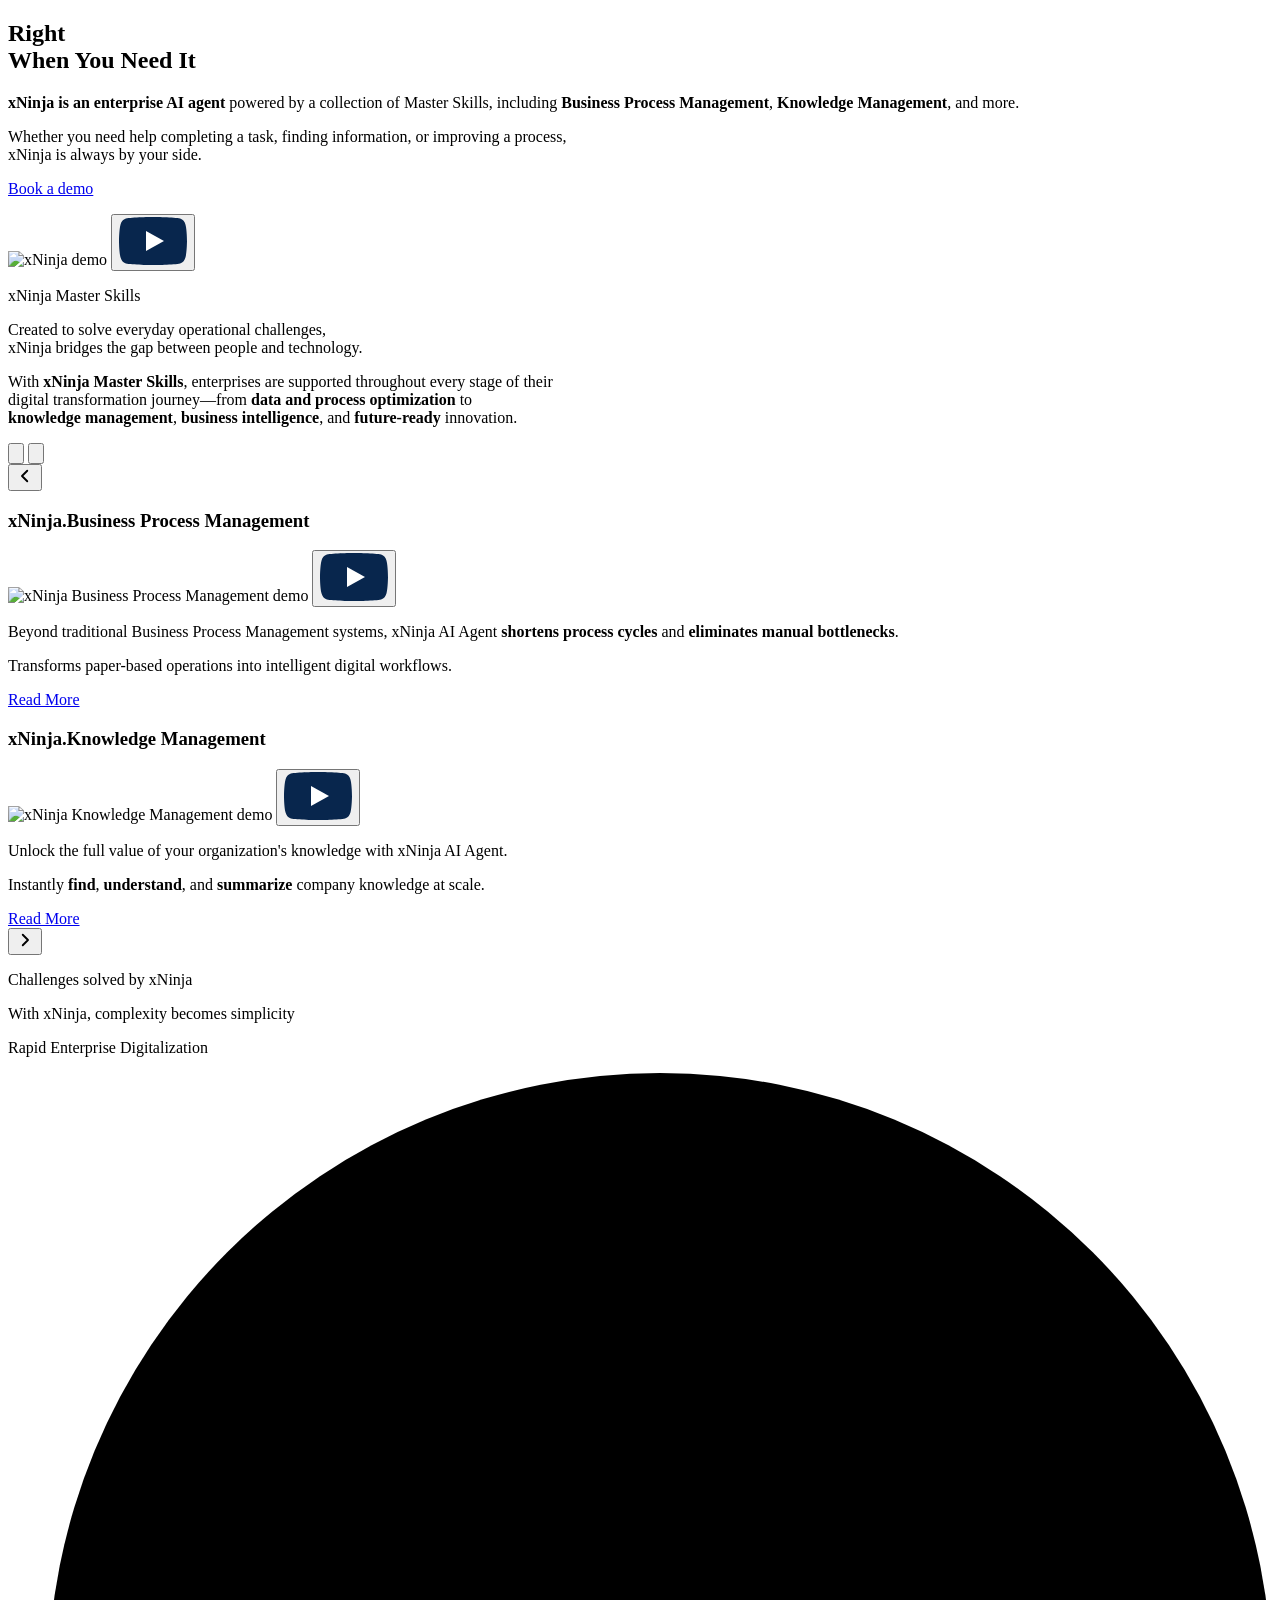
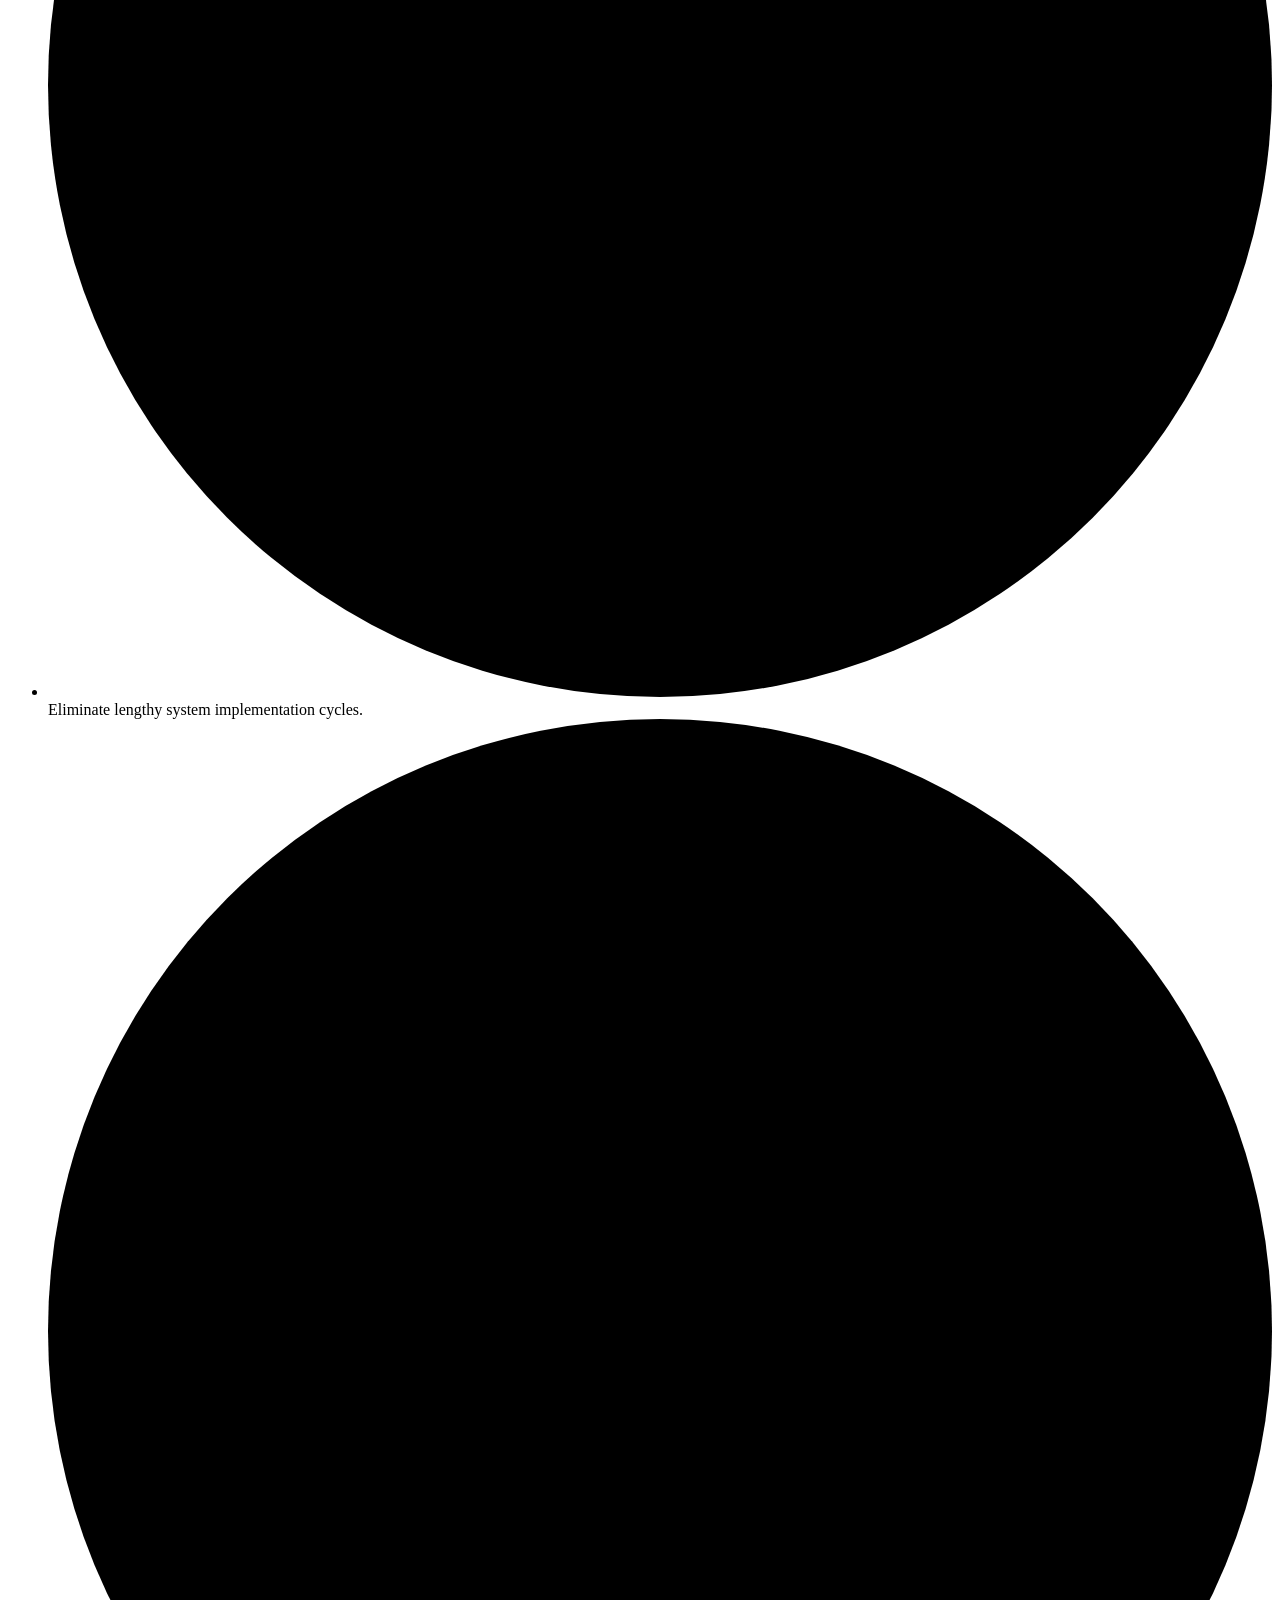
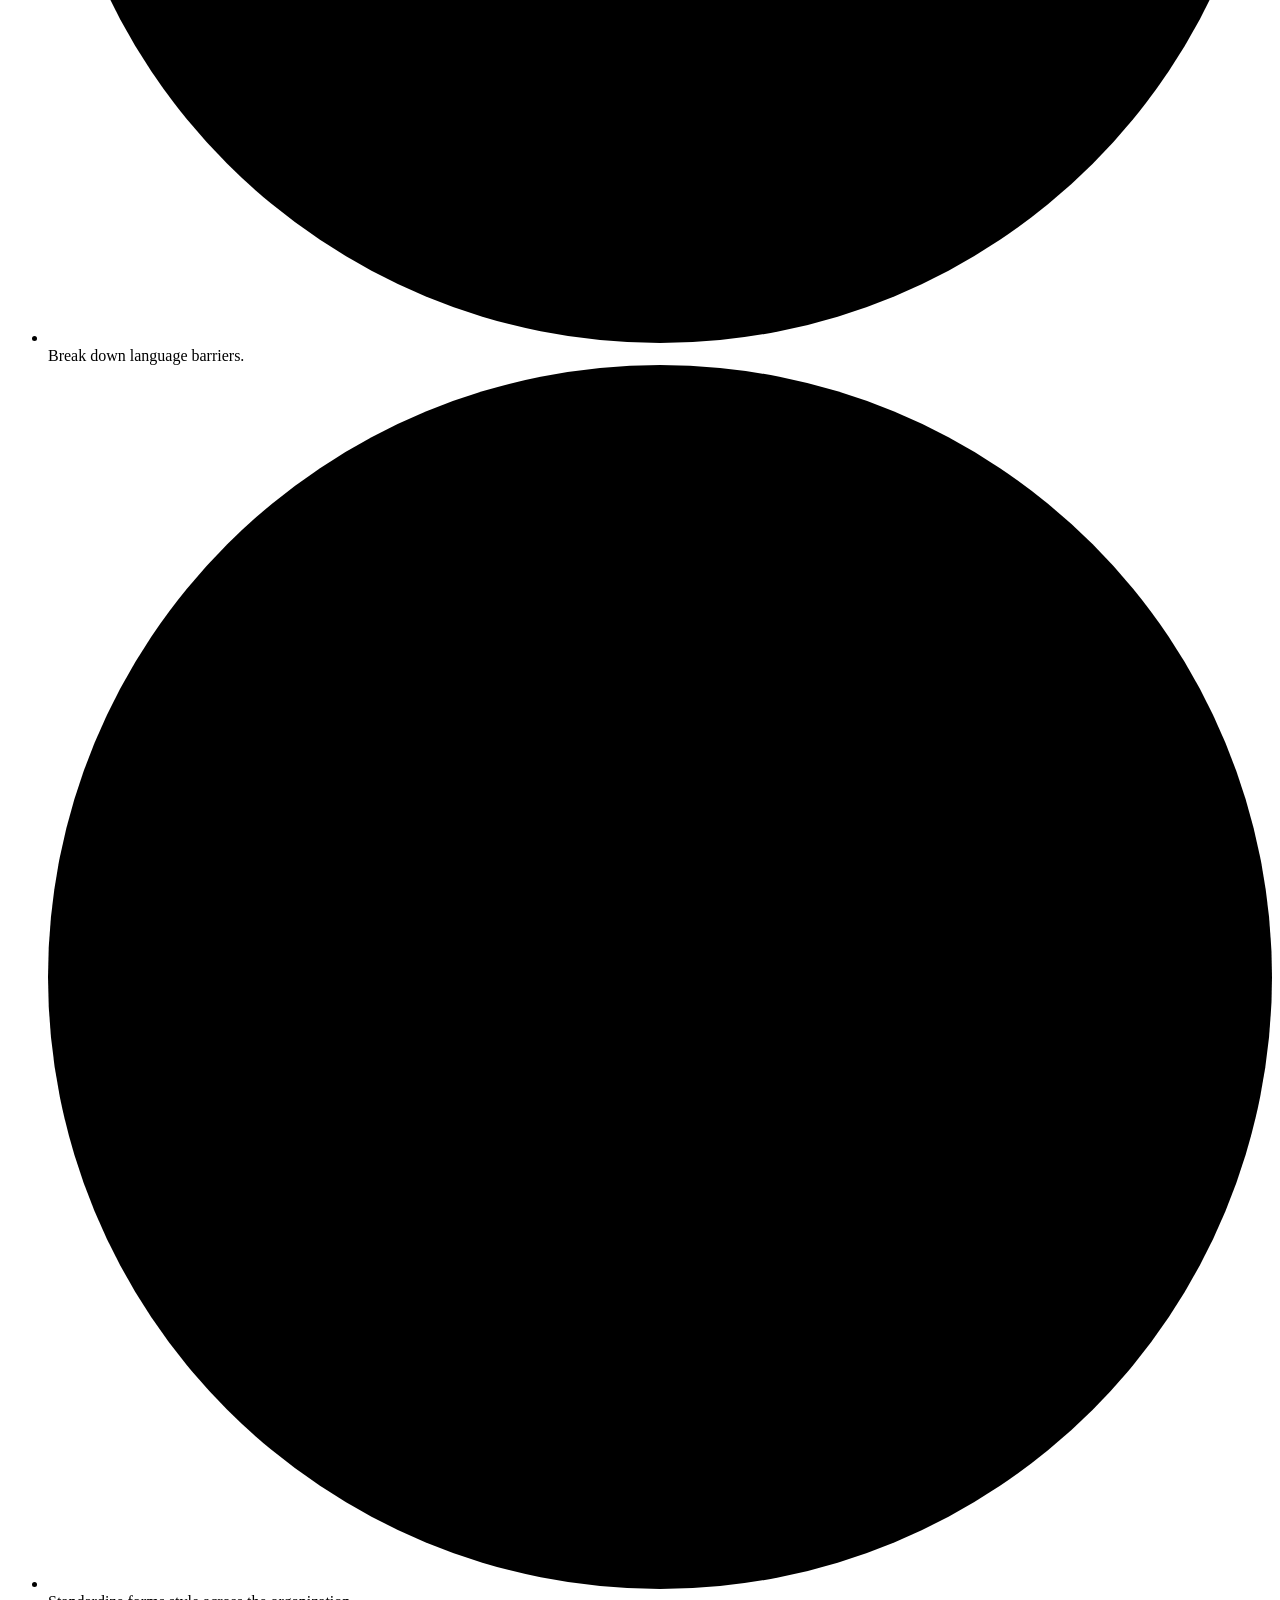
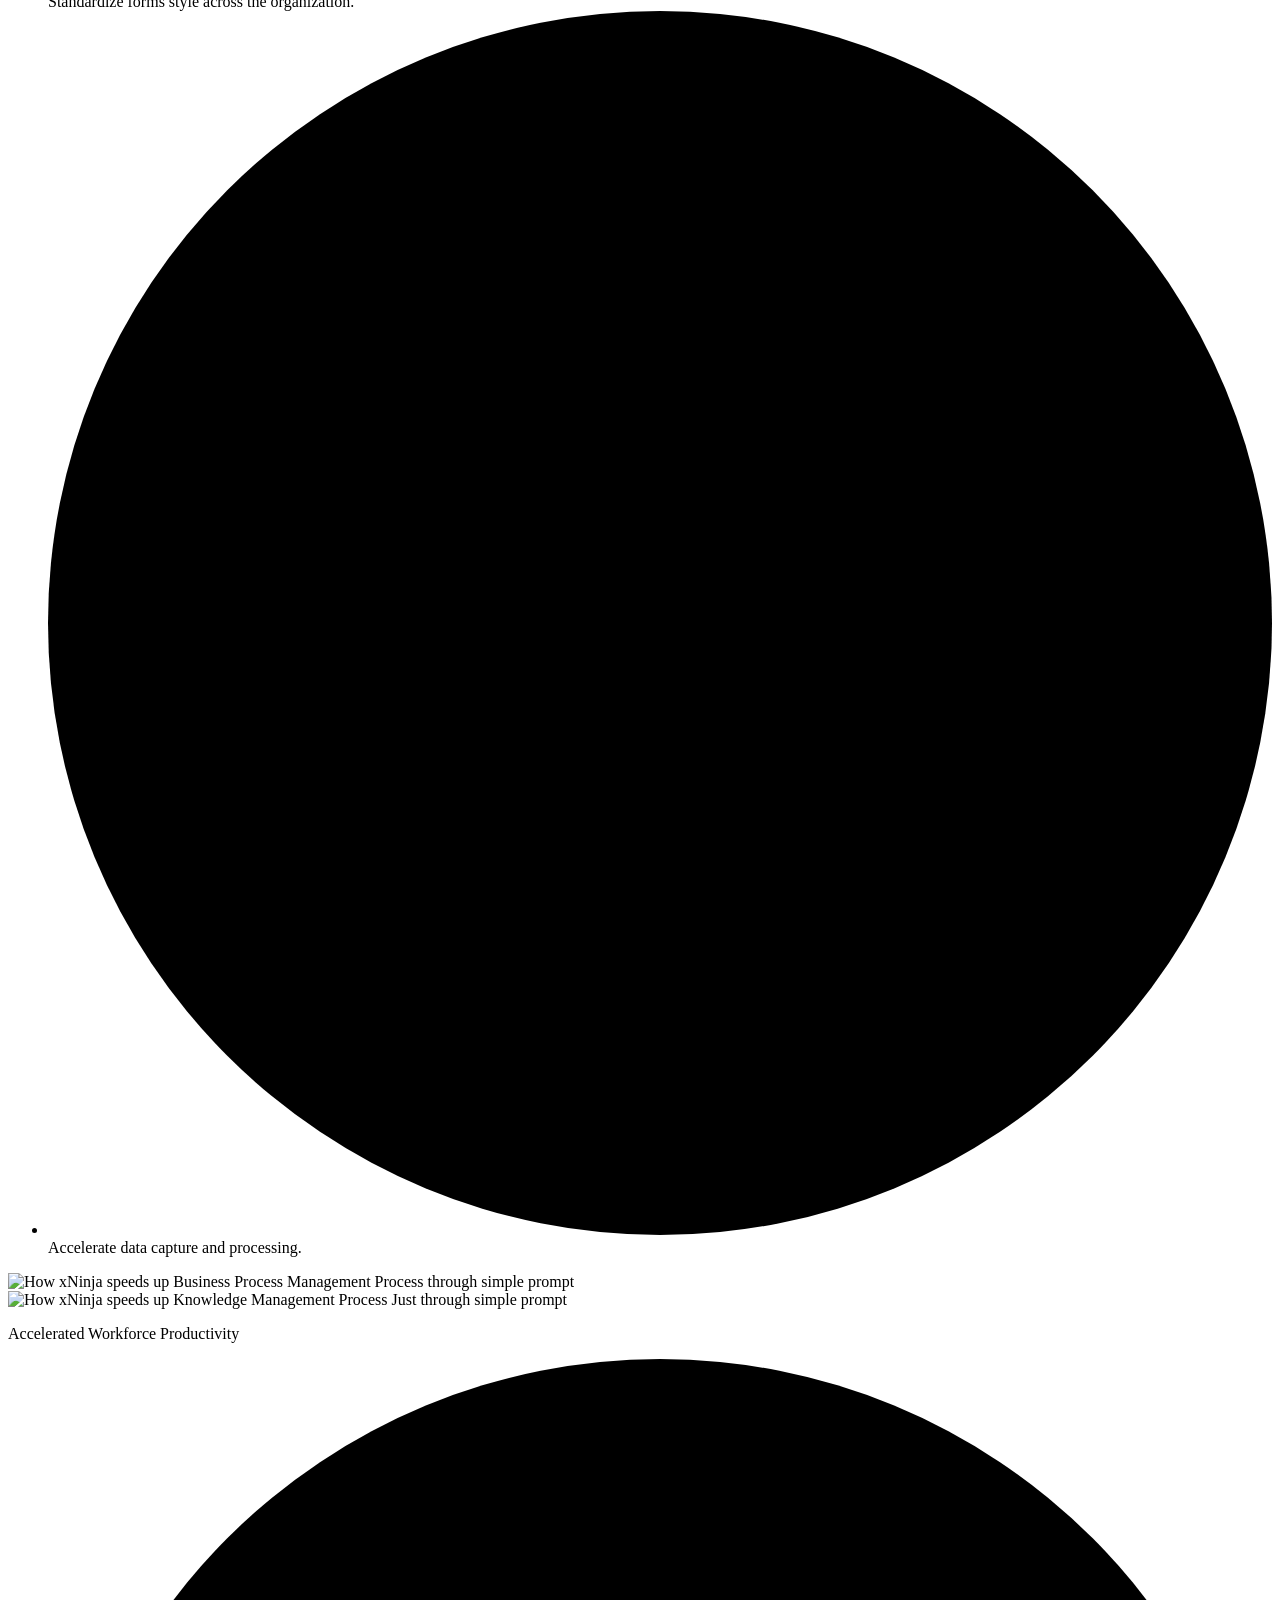
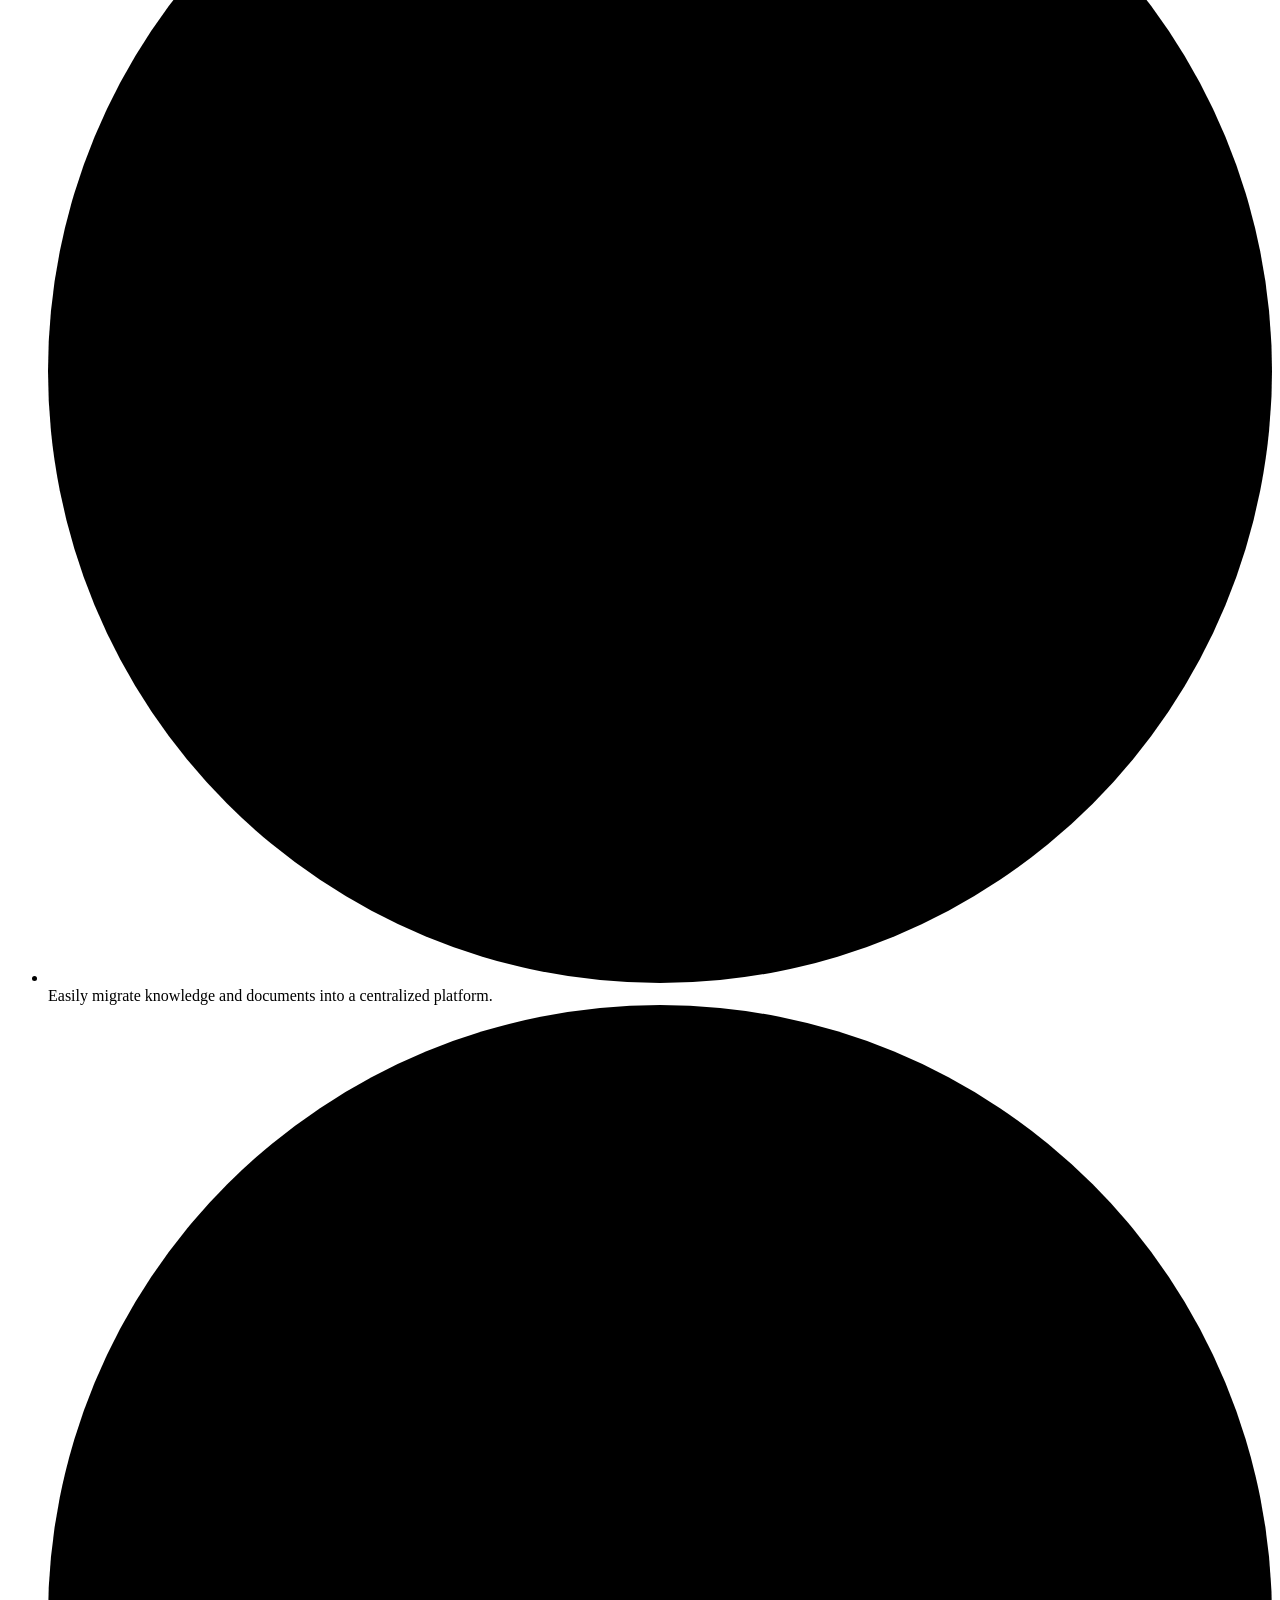
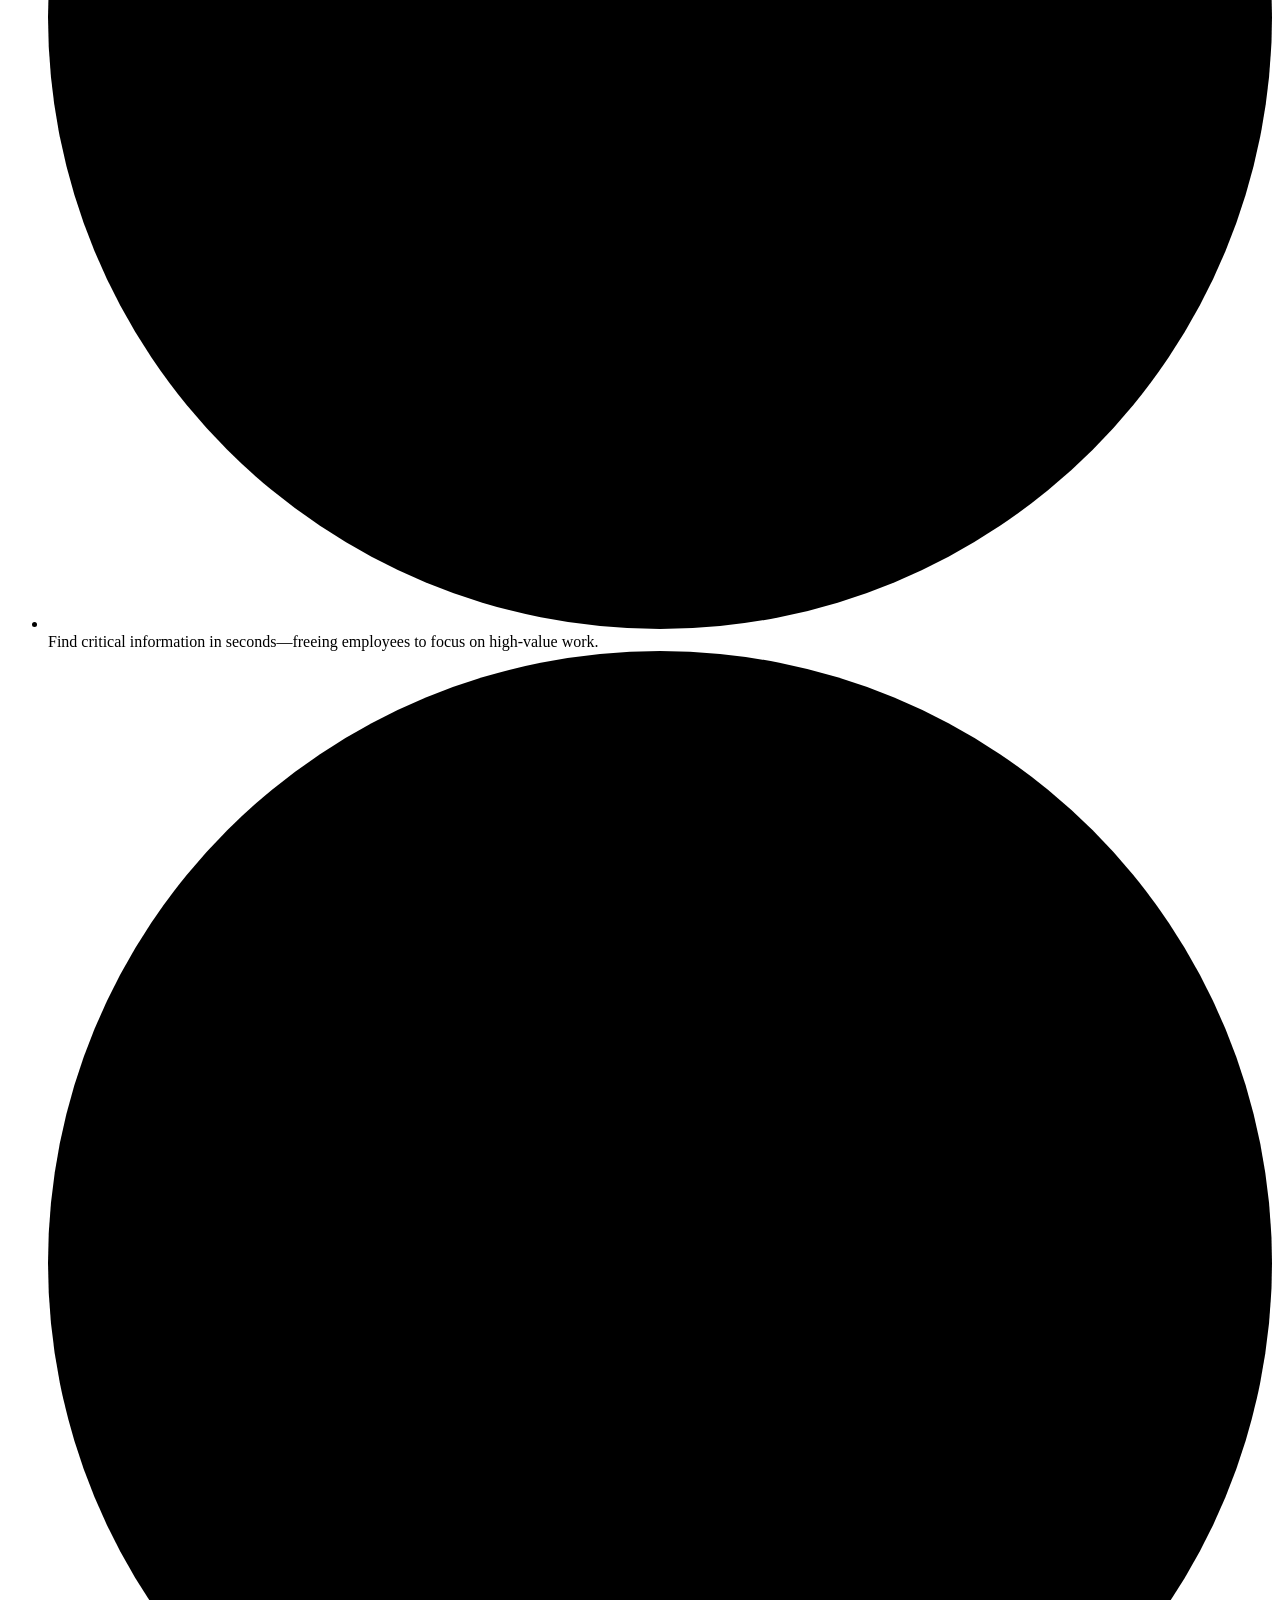
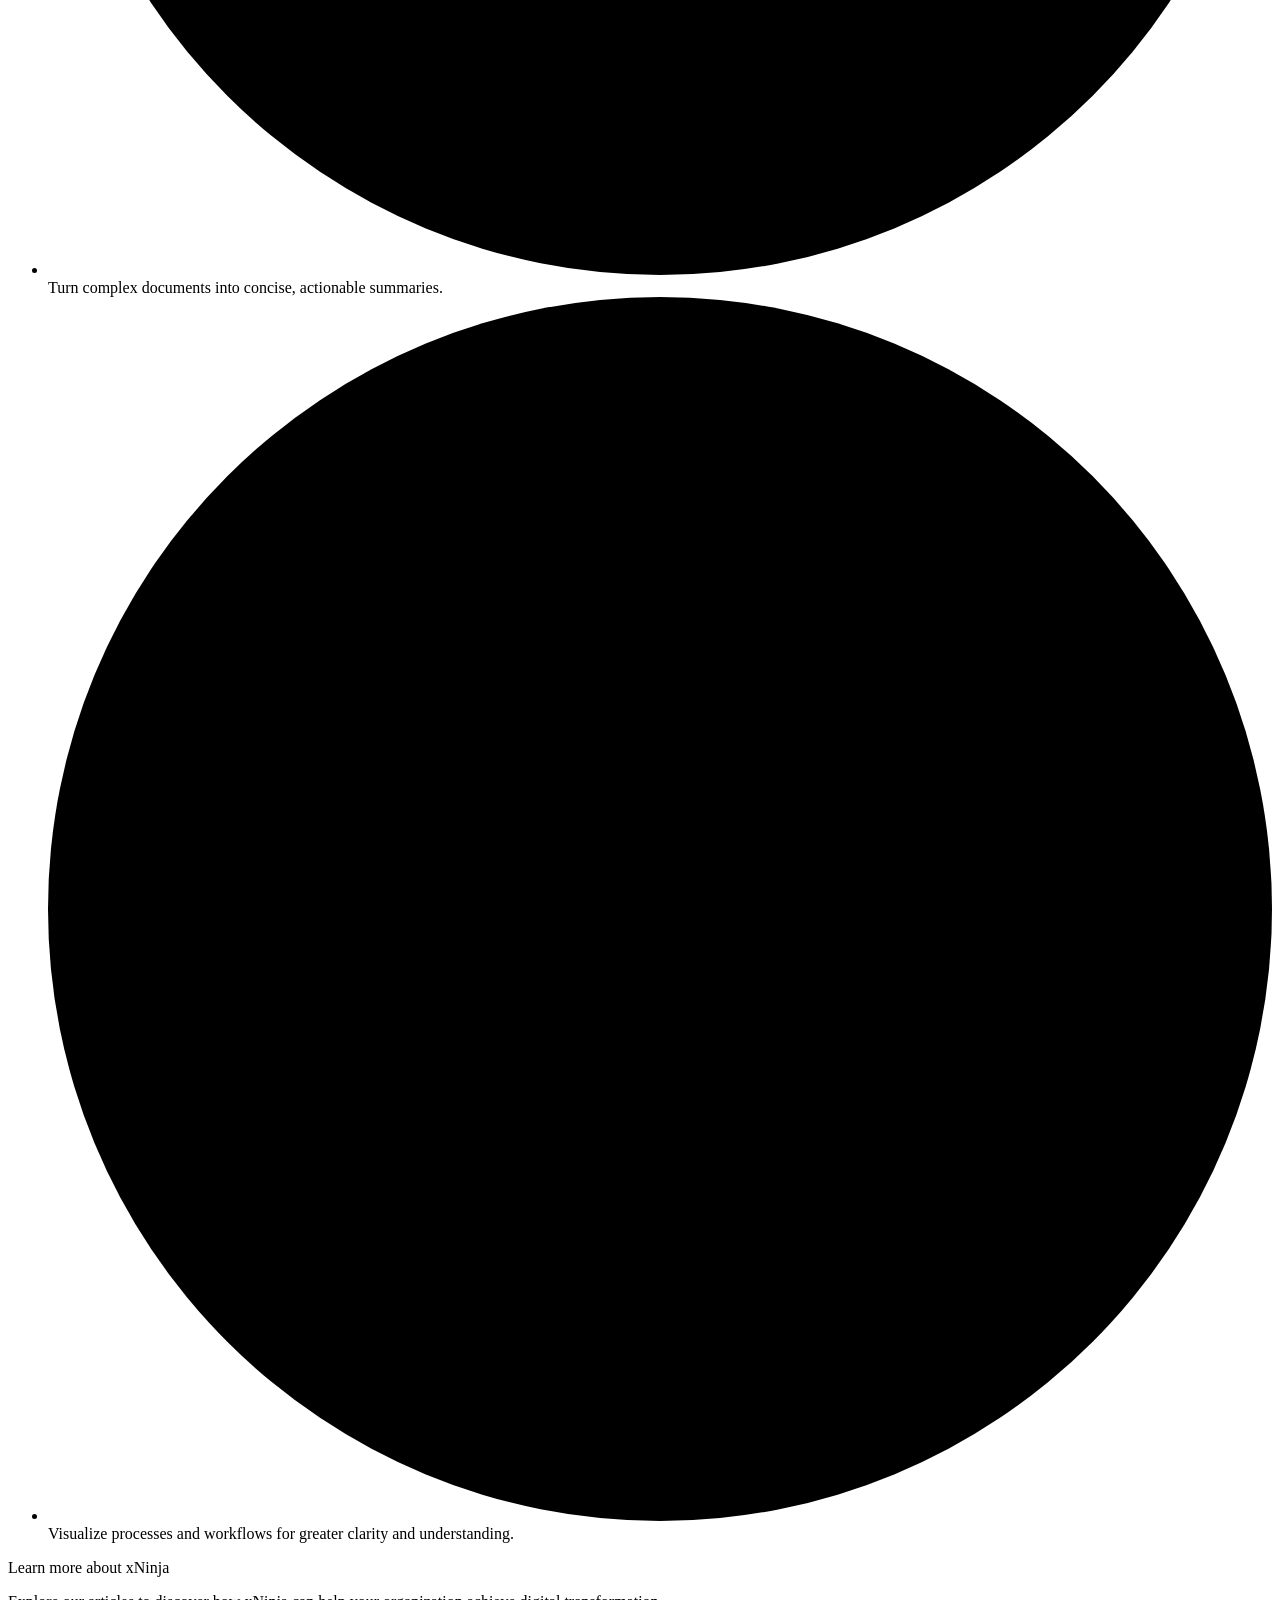
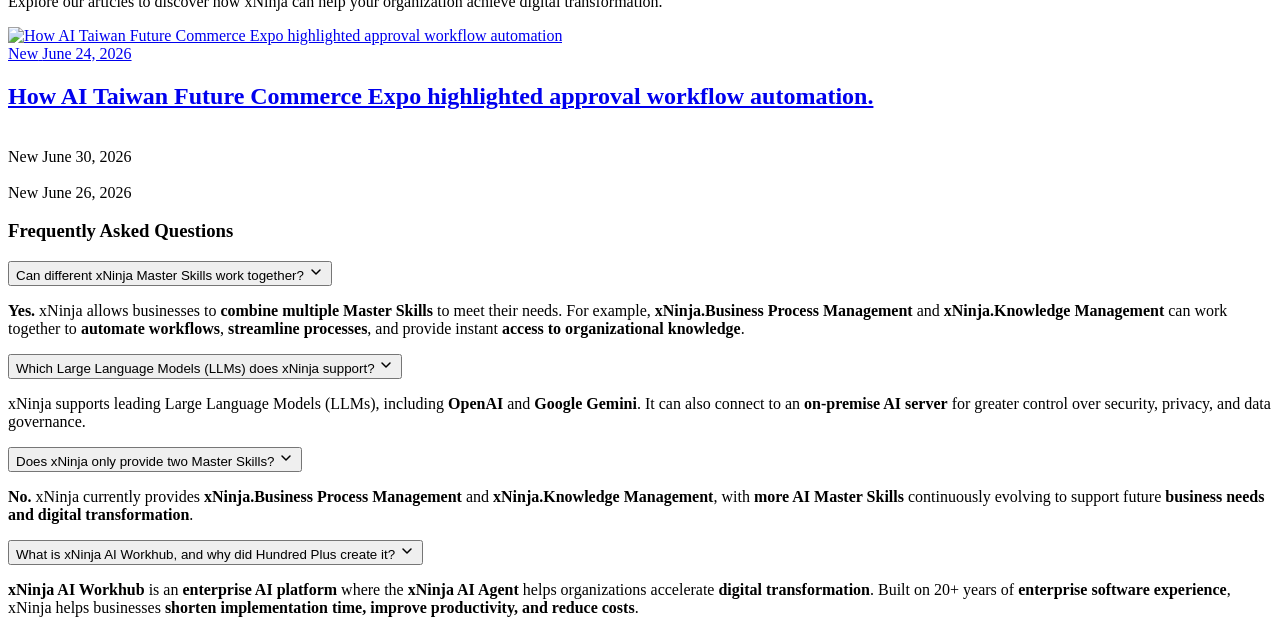
==== commit 6be99c30: "test" ====
--- a/home/index.html
+++ b/home/index.html
@@ -279,40 +279,40 @@
                     <circle cx="10" cy="10" r="10" />
                     <path d="M5.8 10.3l2.7 2.7 5.7-6" />
                   </svg>
-                  <span>Eliminate lengthy system implementation cycles</span>
-                </li>
-                <li class="challenge__item text-body">
-                  <svg
-                    class="challenge__check"
-                    viewBox="0 0 20 20"
-                    aria-hidden="true"
-                  >
-                    <circle cx="10" cy="10" r="10" />
-                    <path d="M5.8 10.3l2.7 2.7 5.7-6" />
-                  </svg>
-                  <span>Break down language barriers</span>
-                </li>
-                <li class="challenge__item text-body">
-                  <svg
-                    class="challenge__check"
-                    viewBox="0 0 20 20"
-                    aria-hidden="true"
-                  >
-                    <circle cx="10" cy="10" r="10" />
-                    <path d="M5.8 10.3l2.7 2.7 5.7-6" />
-                  </svg>
-                  <span>Standardize forms style across the organization</span>
-                </li>
-                <li class="challenge__item text-body">
-                  <svg
-                    class="challenge__check"
-                    viewBox="0 0 20 20"
-                    aria-hidden="true"
-                  >
-                    <circle cx="10" cy="10" r="10" />
-                    <path d="M5.8 10.3l2.7 2.7 5.7-6" />
-                  </svg>
-                  <span>Accelerate data capture and processing</span>
+                  <span>Eliminate lengthy system implementation cycles.</span>
+                </li>
+                <li class="challenge__item text-body">
+                  <svg
+                    class="challenge__check"
+                    viewBox="0 0 20 20"
+                    aria-hidden="true"
+                  >
+                    <circle cx="10" cy="10" r="10" />
+                    <path d="M5.8 10.3l2.7 2.7 5.7-6" />
+                  </svg>
+                  <span>Break down language barriers.</span>
+                </li>
+                <li class="challenge__item text-body">
+                  <svg
+                    class="challenge__check"
+                    viewBox="0 0 20 20"
+                    aria-hidden="true"
+                  >
+                    <circle cx="10" cy="10" r="10" />
+                    <path d="M5.8 10.3l2.7 2.7 5.7-6" />
+                  </svg>
+                  <span>Standardize forms style across the organization.</span>
+                </li>
+                <li class="challenge__item text-body">
+                  <svg
+                    class="challenge__check"
+                    viewBox="0 0 20 20"
+                    aria-hidden="true"
+                  >
+                    <circle cx="10" cy="10" r="10" />
+                    <path d="M5.8 10.3l2.7 2.7 5.7-6" />
+                  </svg>
+                  <span>Accelerate data capture and processing.</span>
                 </li>
               </ul>
             </div>
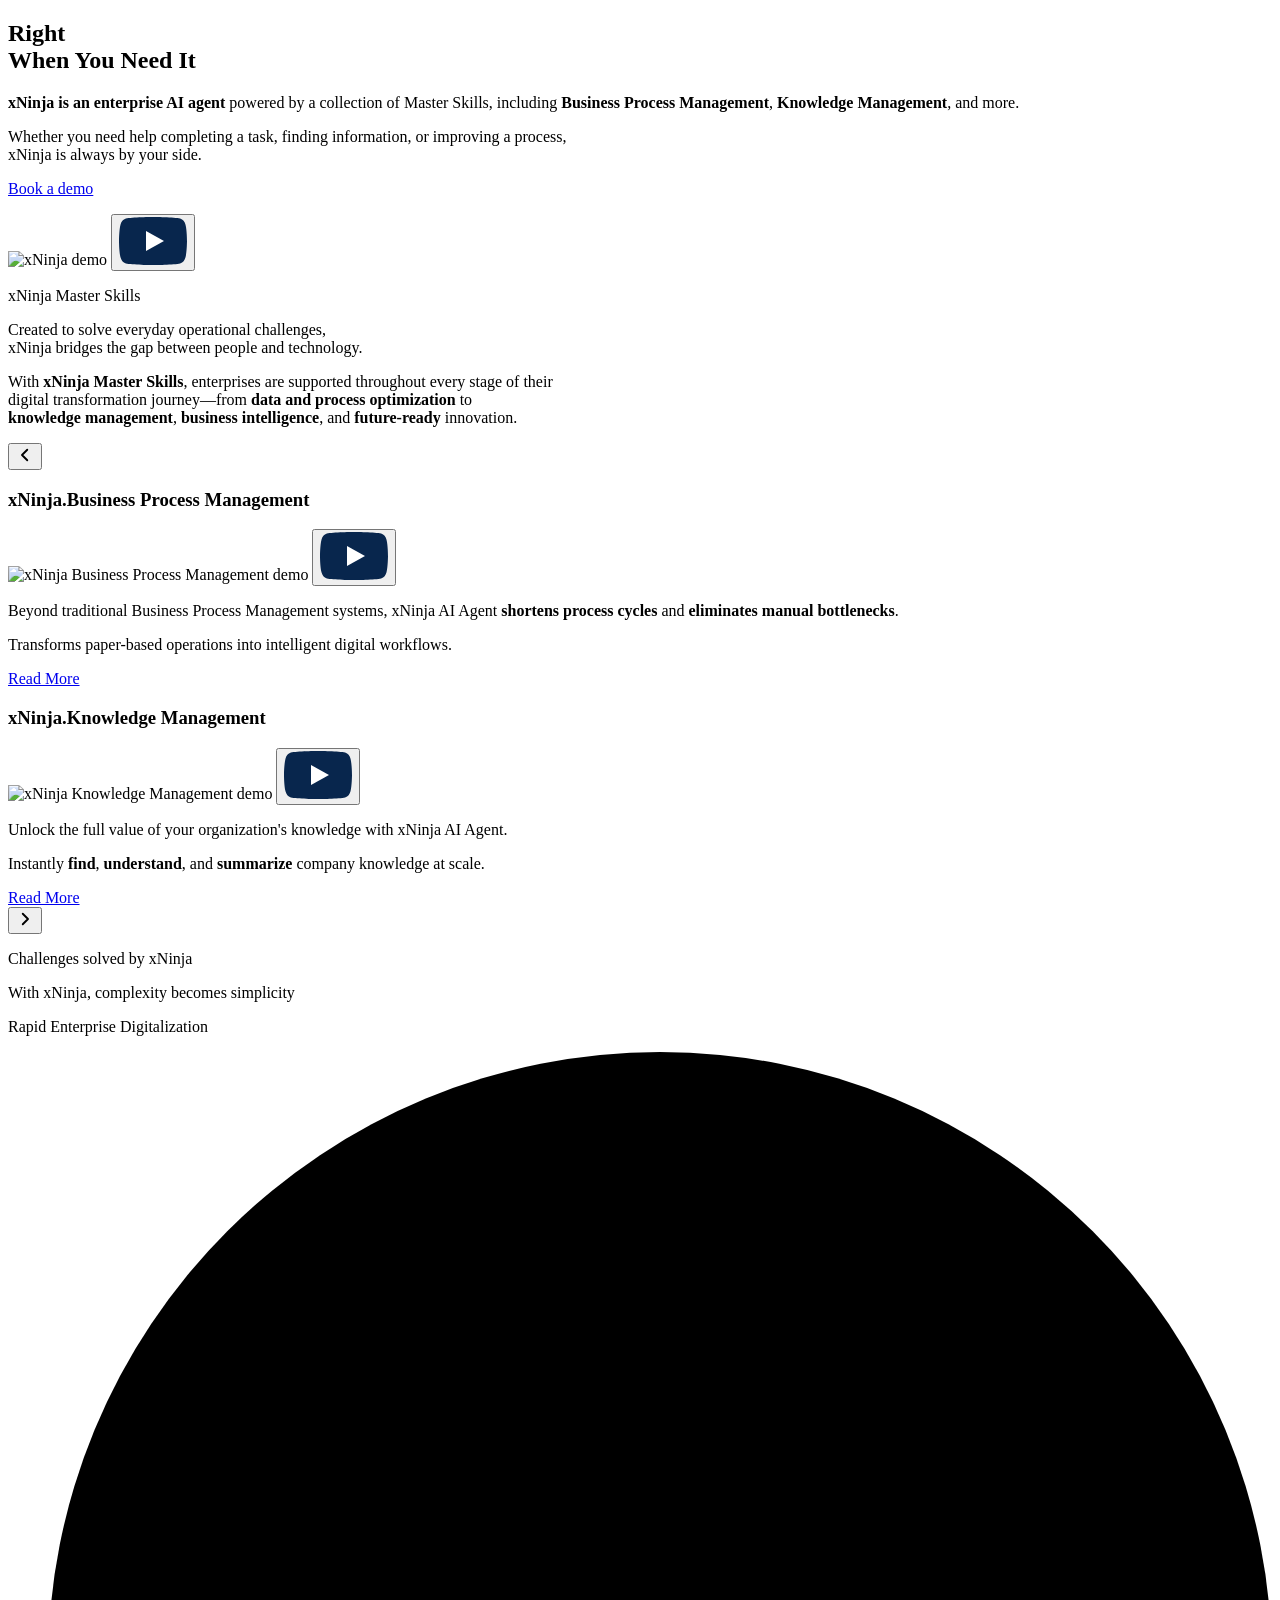
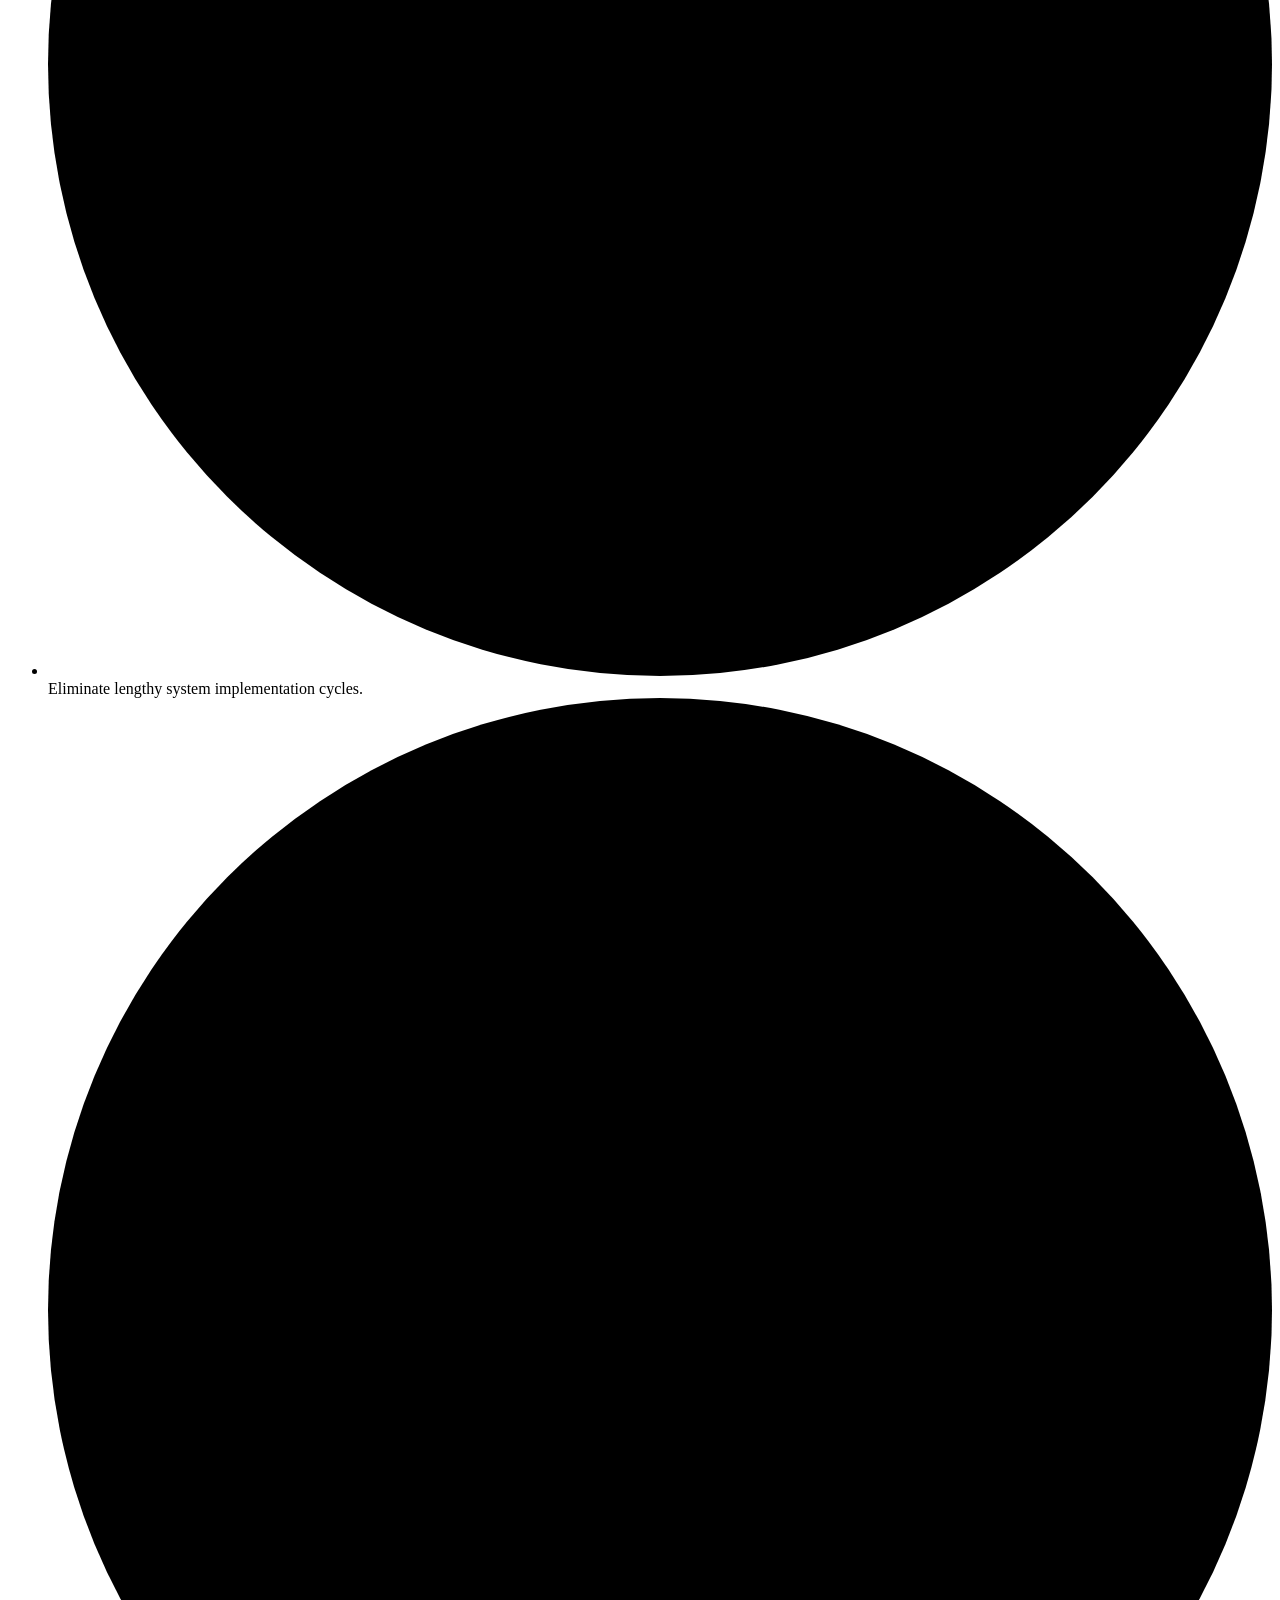
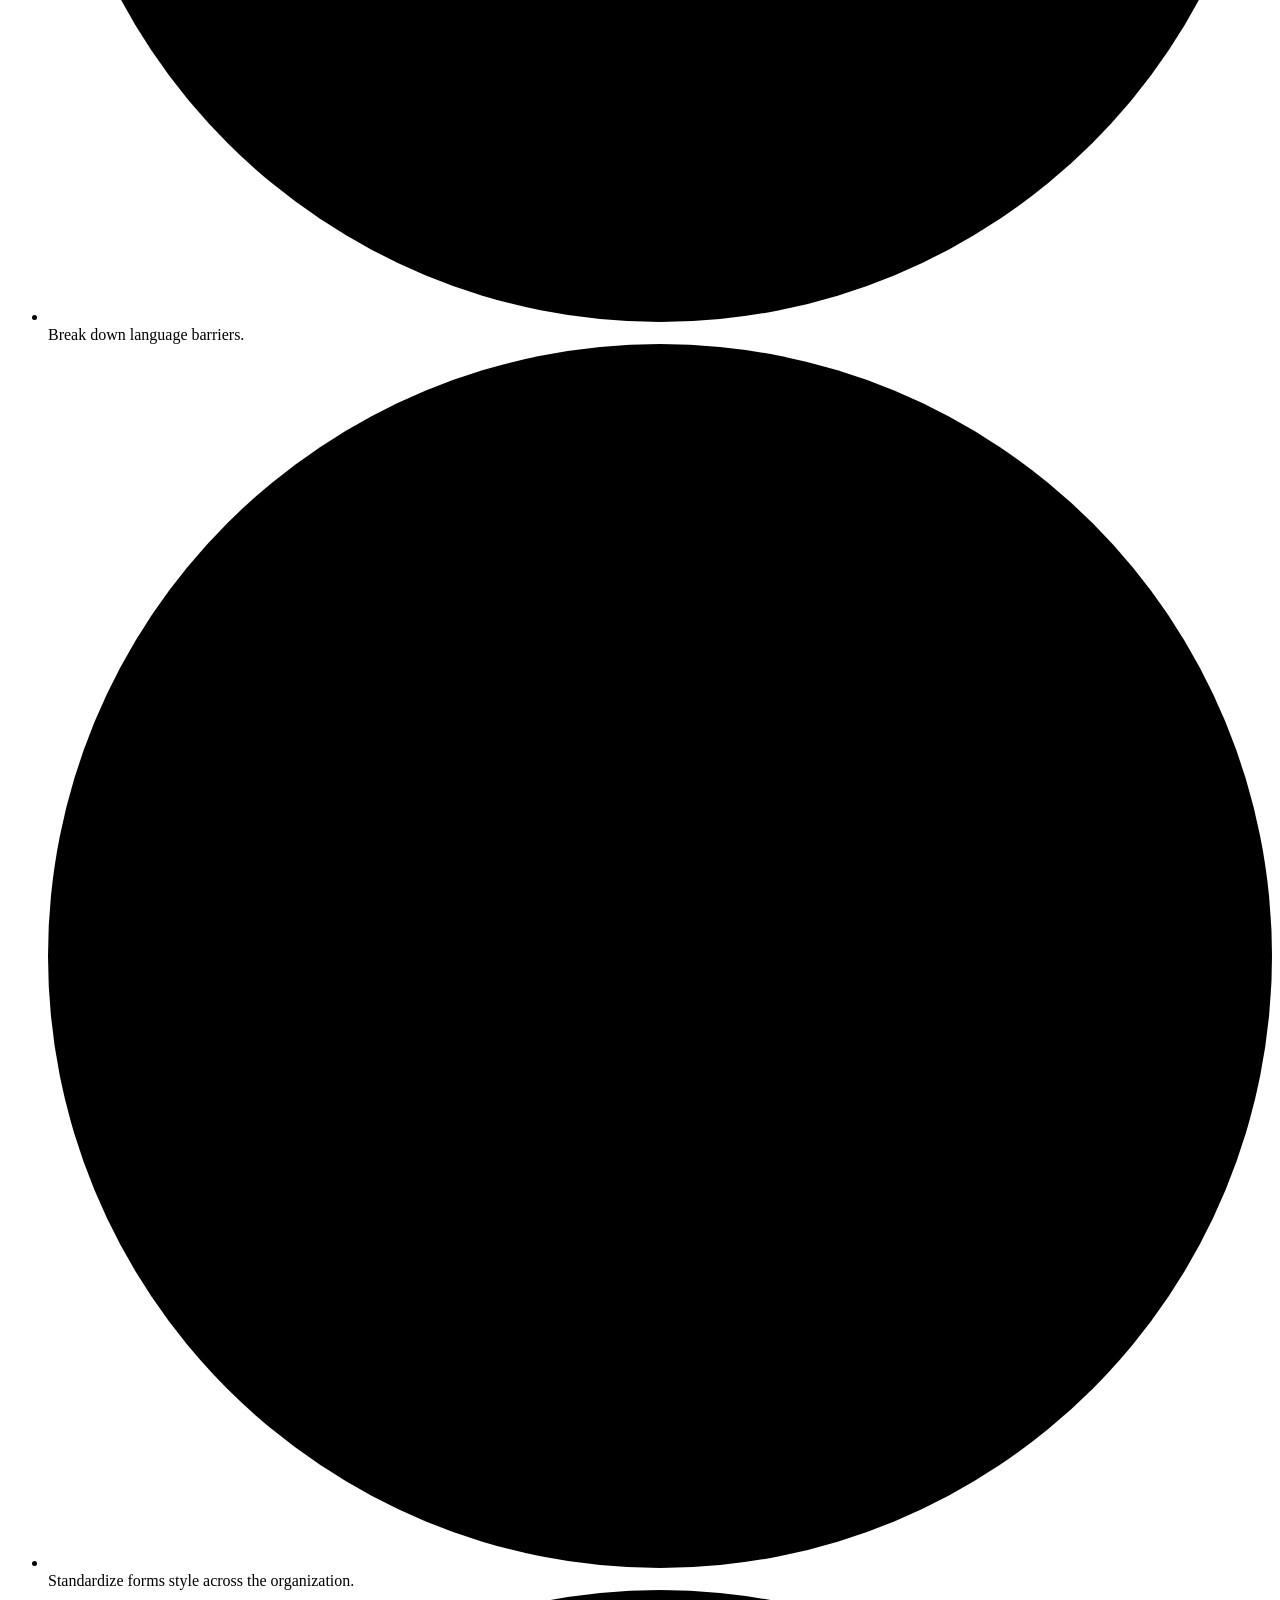
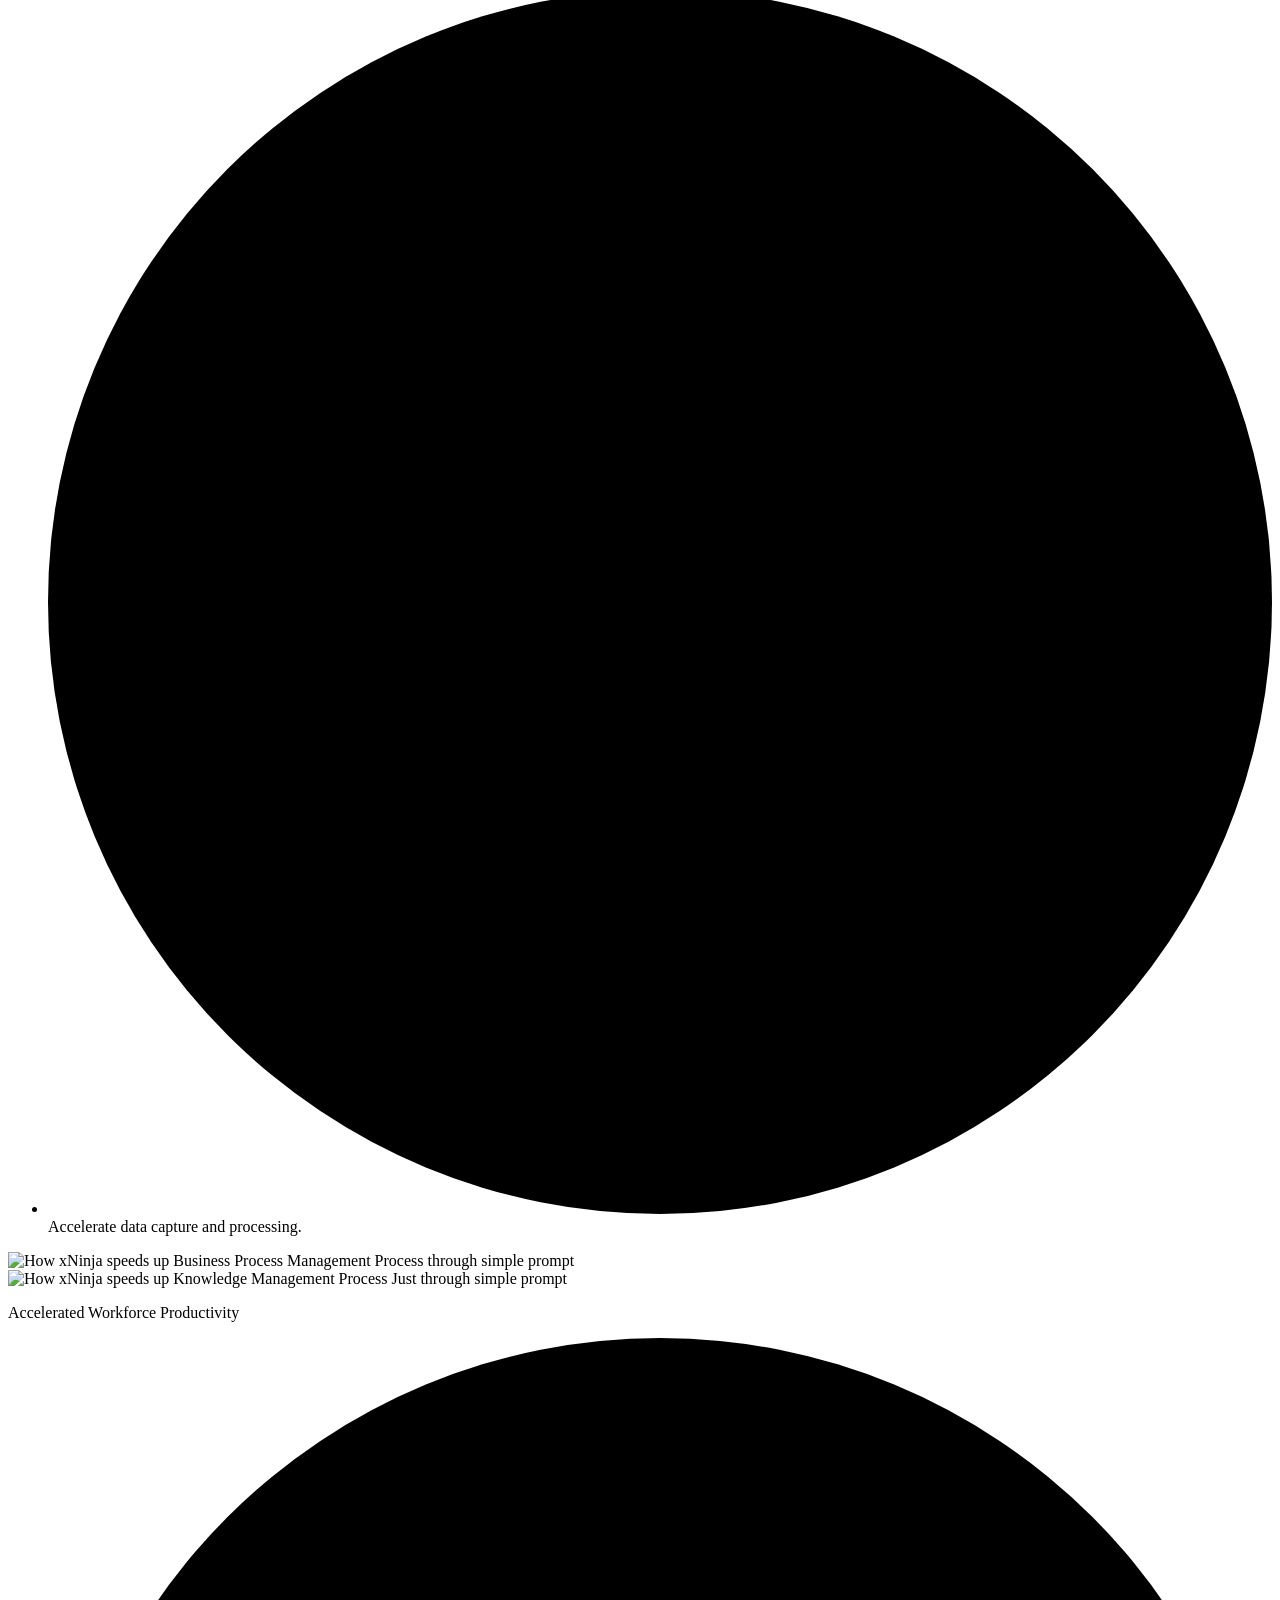
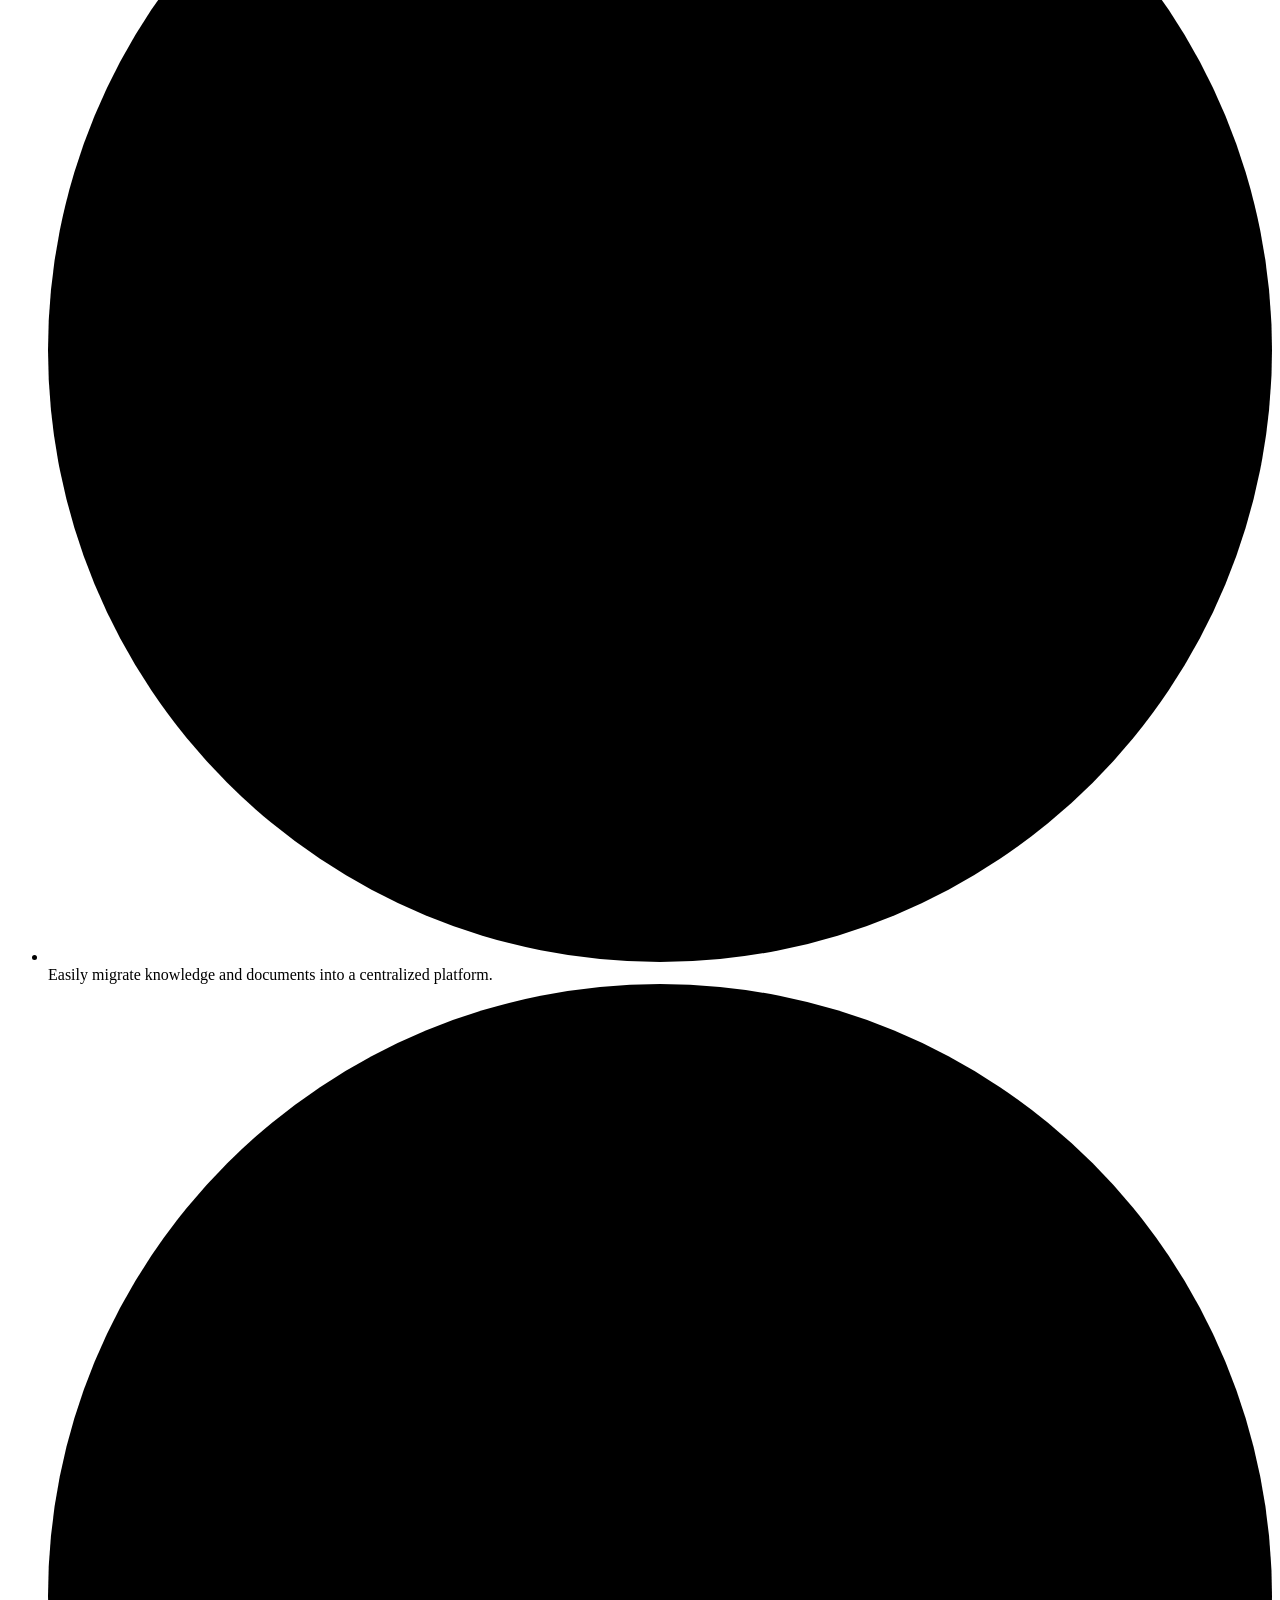
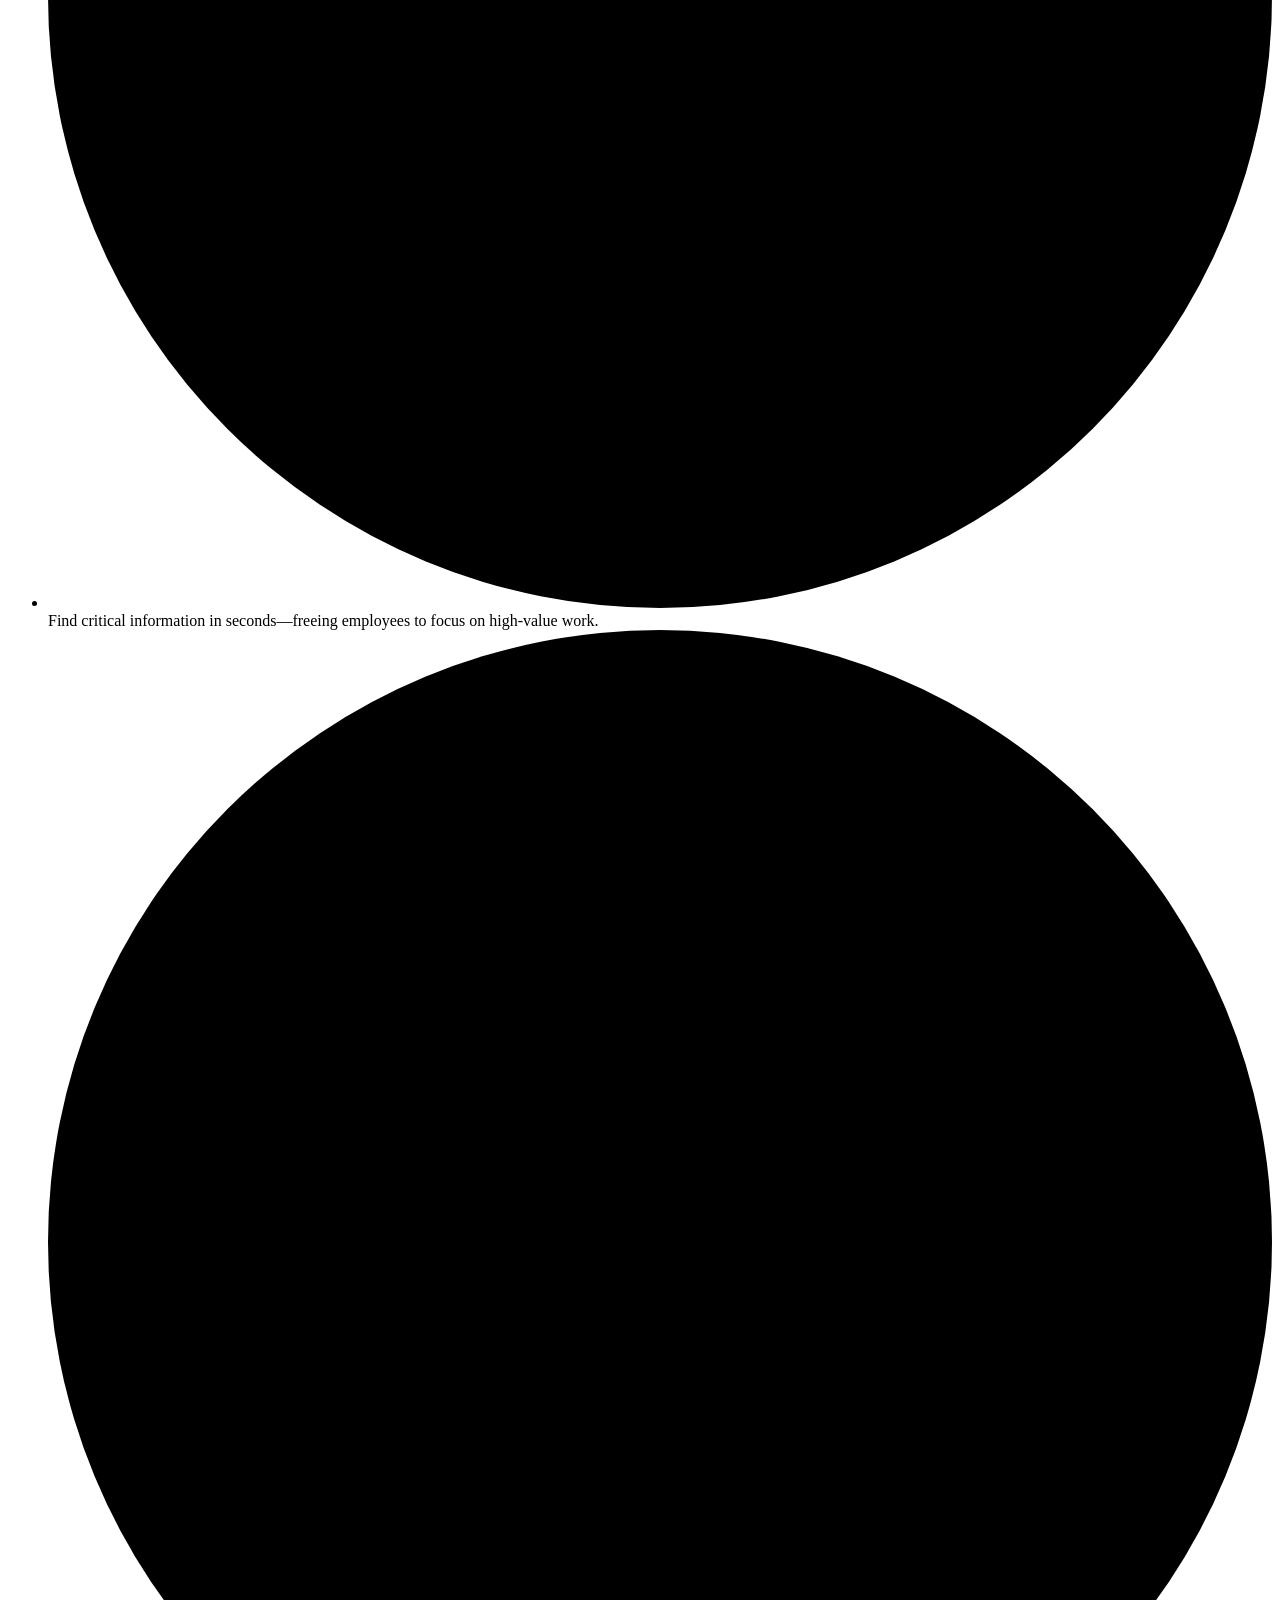
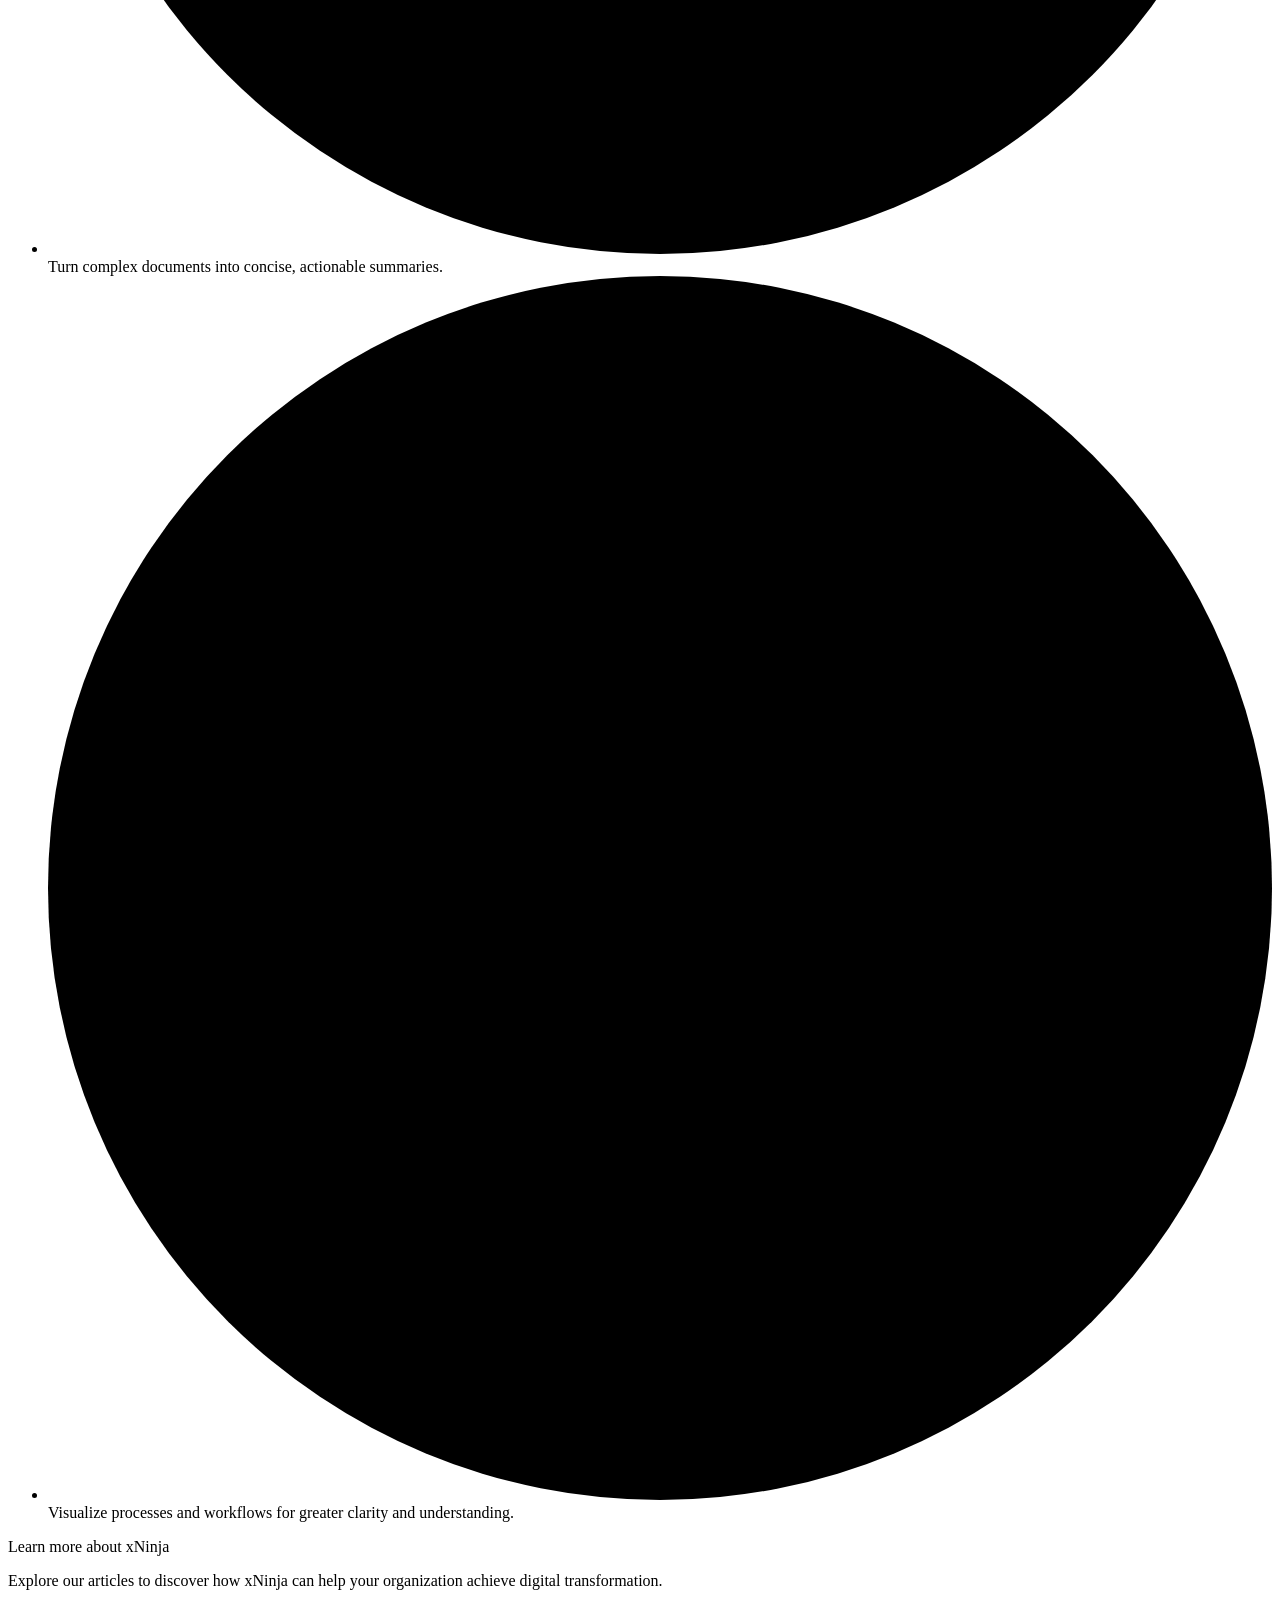
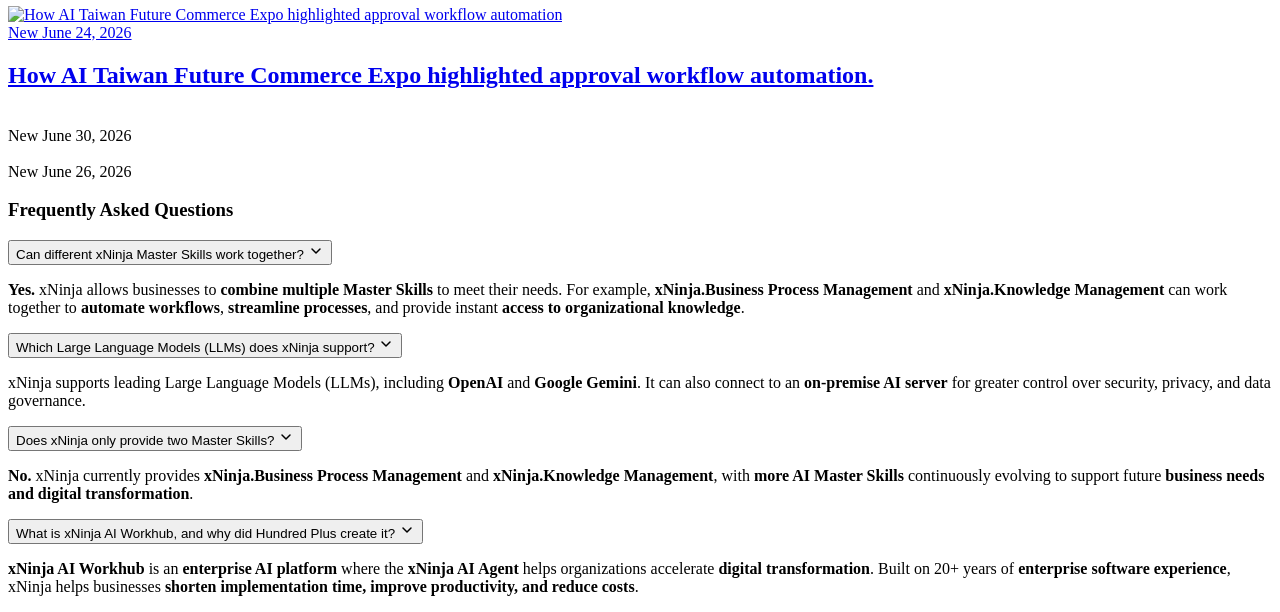
==== commit 8ff2c2fa: "test" ====
--- a/home/index.html
+++ b/home/index.html
@@ -90,8 +90,7 @@
               <b>future-ready</b> innovation.
             </p>
           </div>
-        <div class="skills__steps" aria-label="xNinja Master Skills">
-          <!-- BPM — form icon -->
+        <!-- <div class="skills__steps" aria-label="xNinja Master Skills">
           <button
             class="skills__step skills__step--active"
             type="button"
@@ -114,7 +113,6 @@
 
           <span class="skills__step-line" aria-hidden="true"></span>
 
-          <!-- KM — book icon -->
           <button
             class="skills__step"
             type="button"
@@ -136,7 +134,7 @@
               <path d="M5 19.5A1.5 1.5 0 0 1 6.5 18H19" />
             </svg>
           </button>
-        </div>
+        </div> -->
 
         <div class="skills__carousel">
           <button
